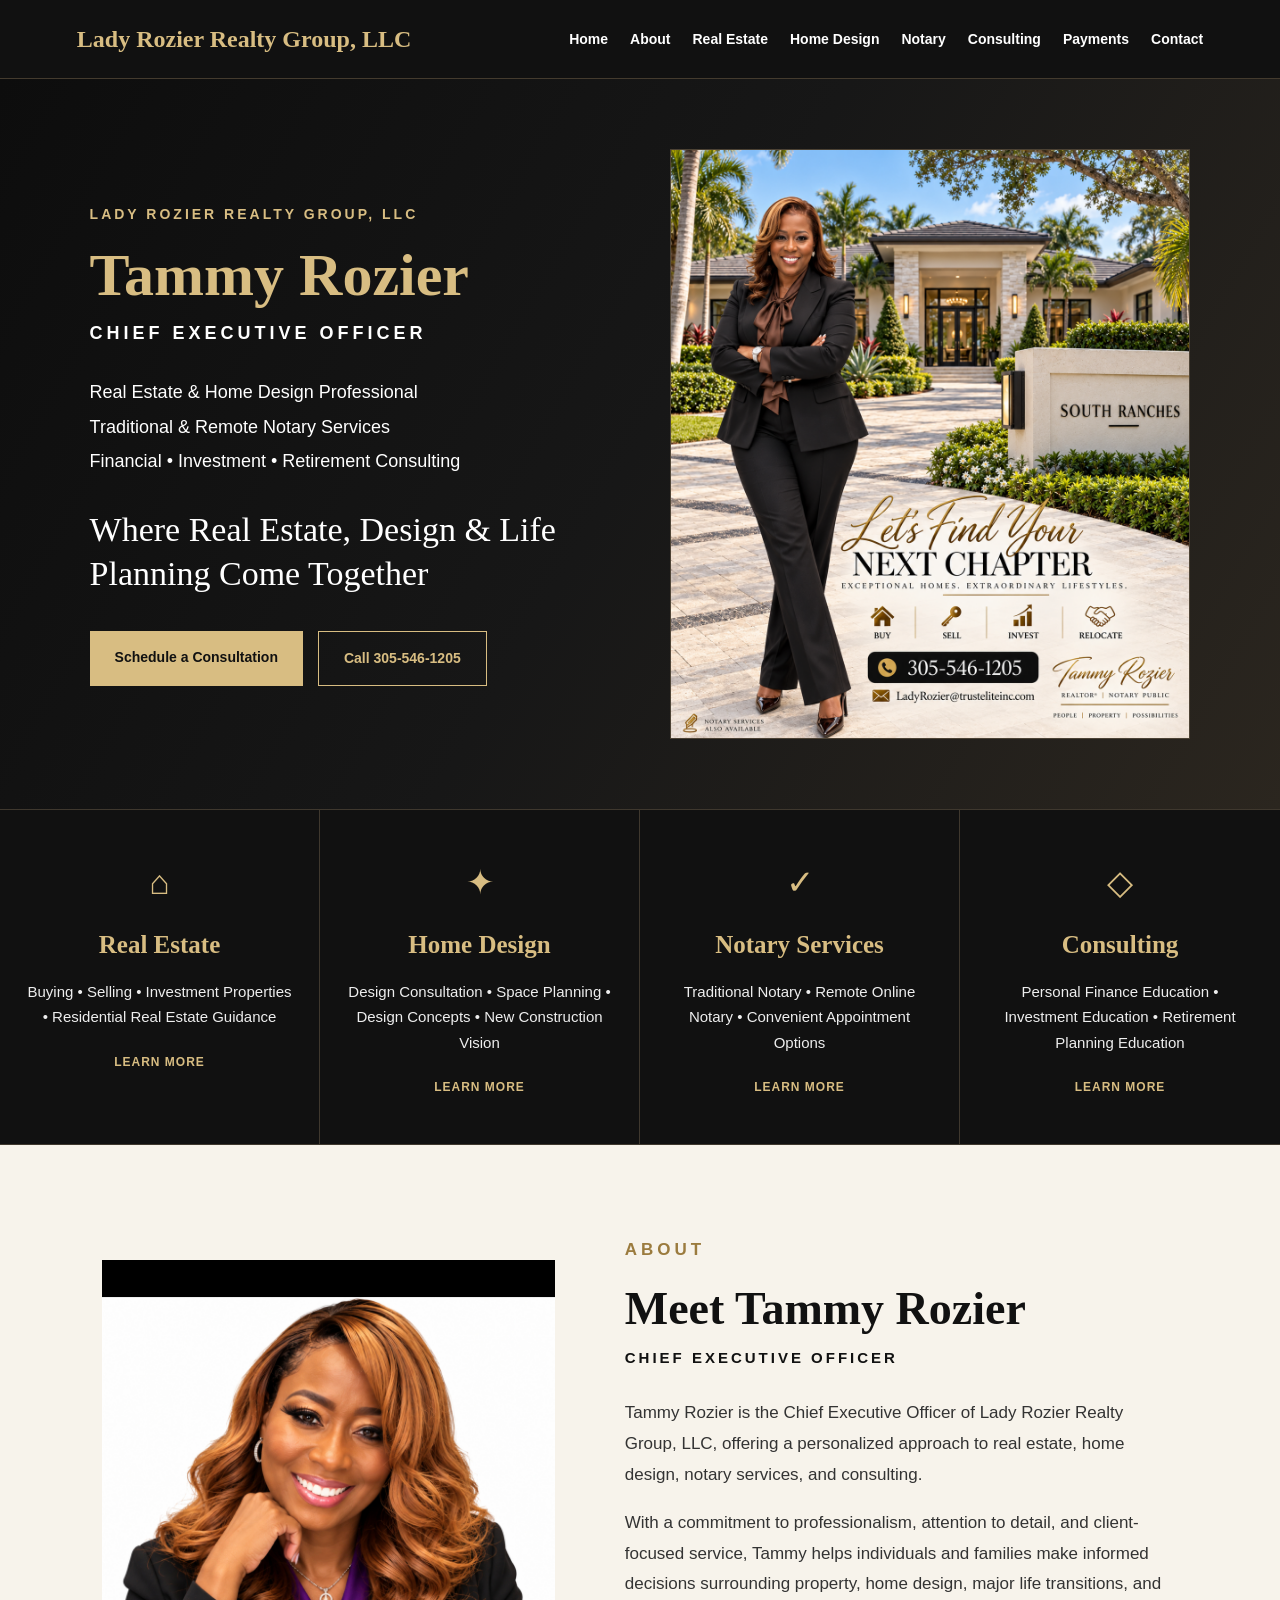
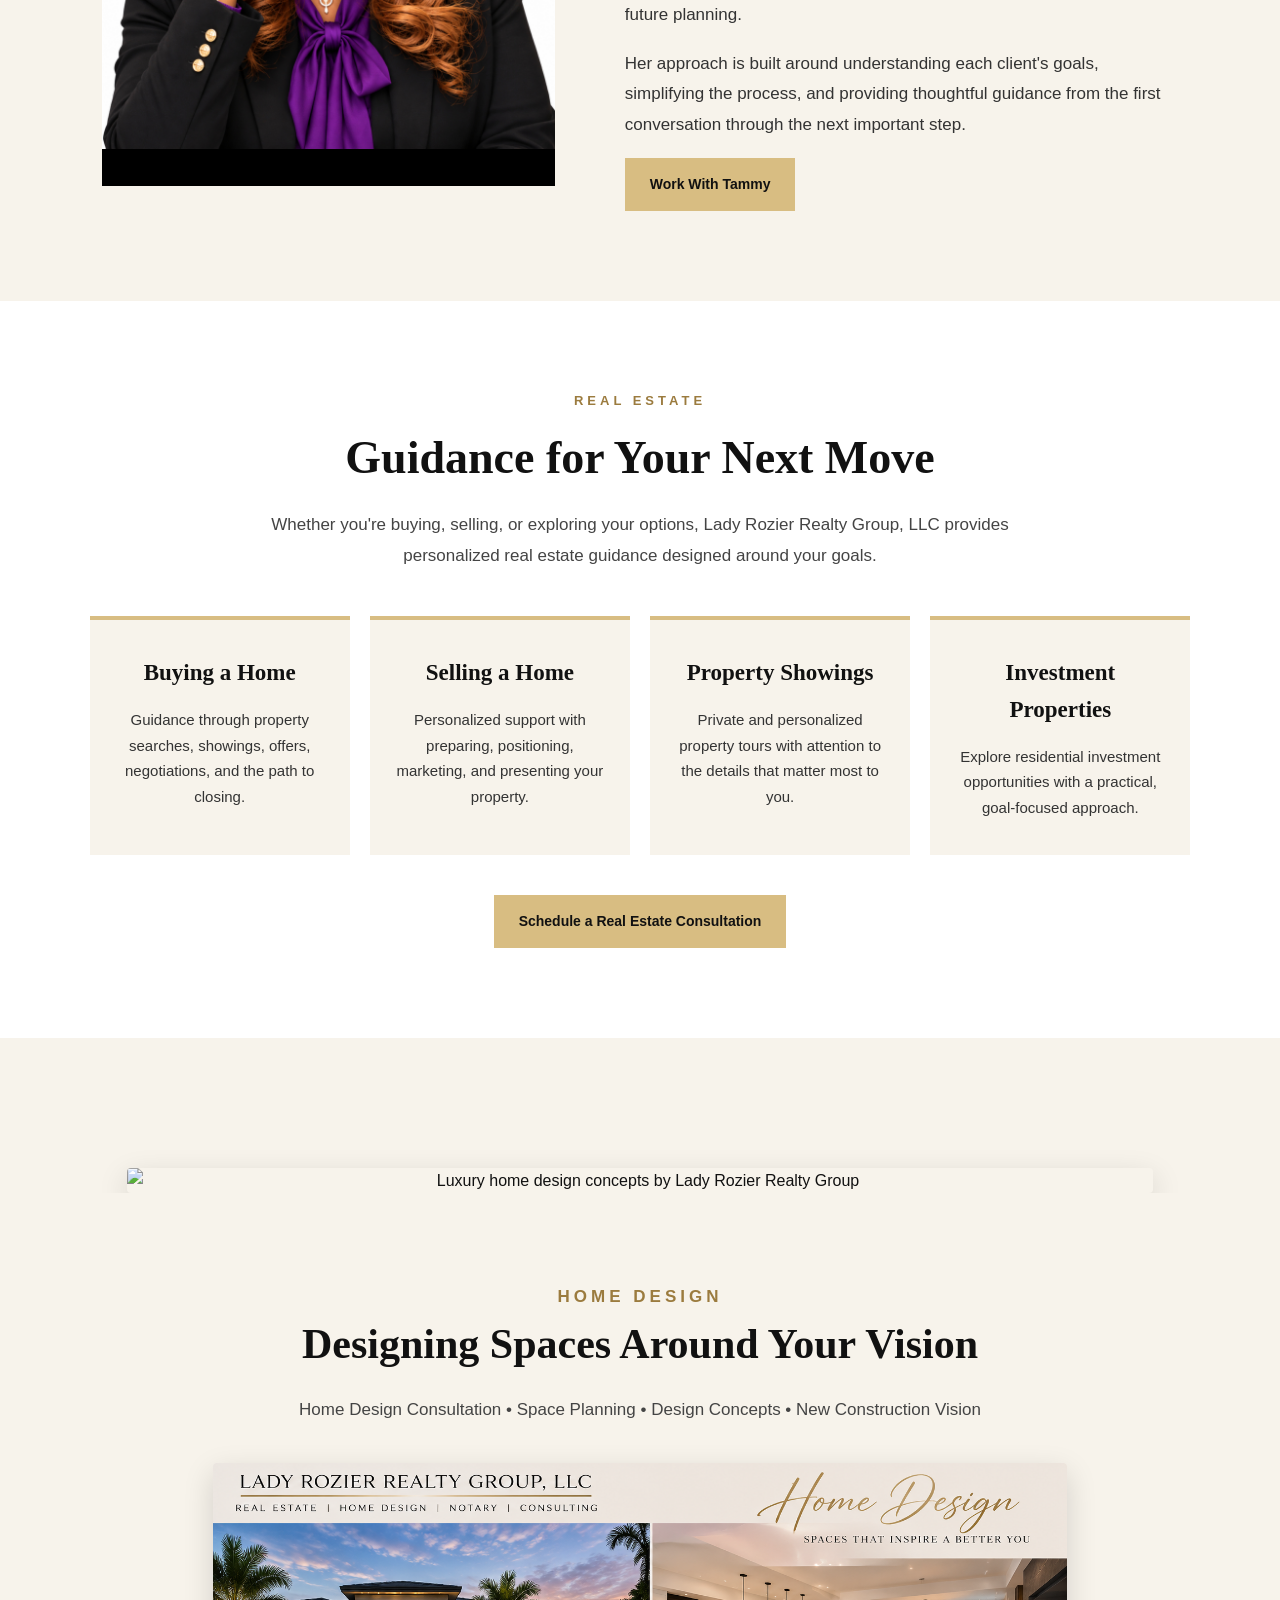
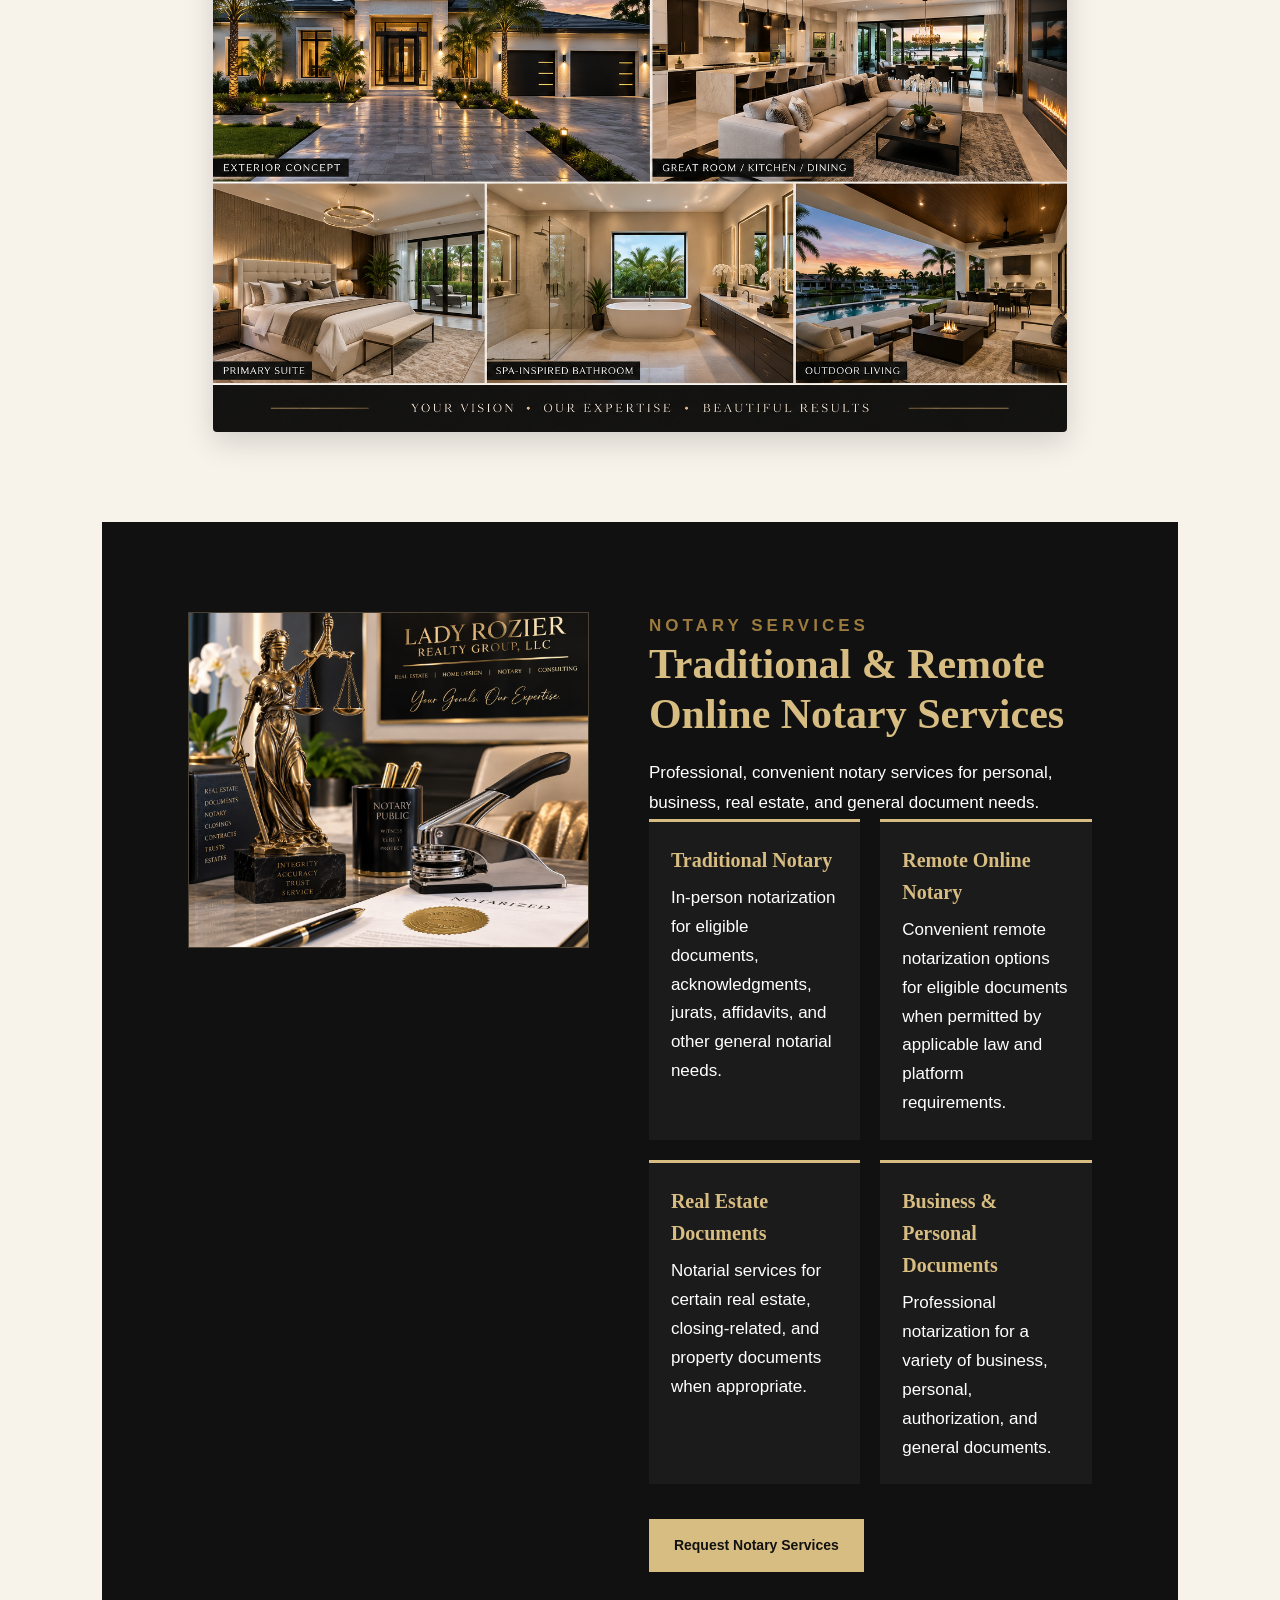
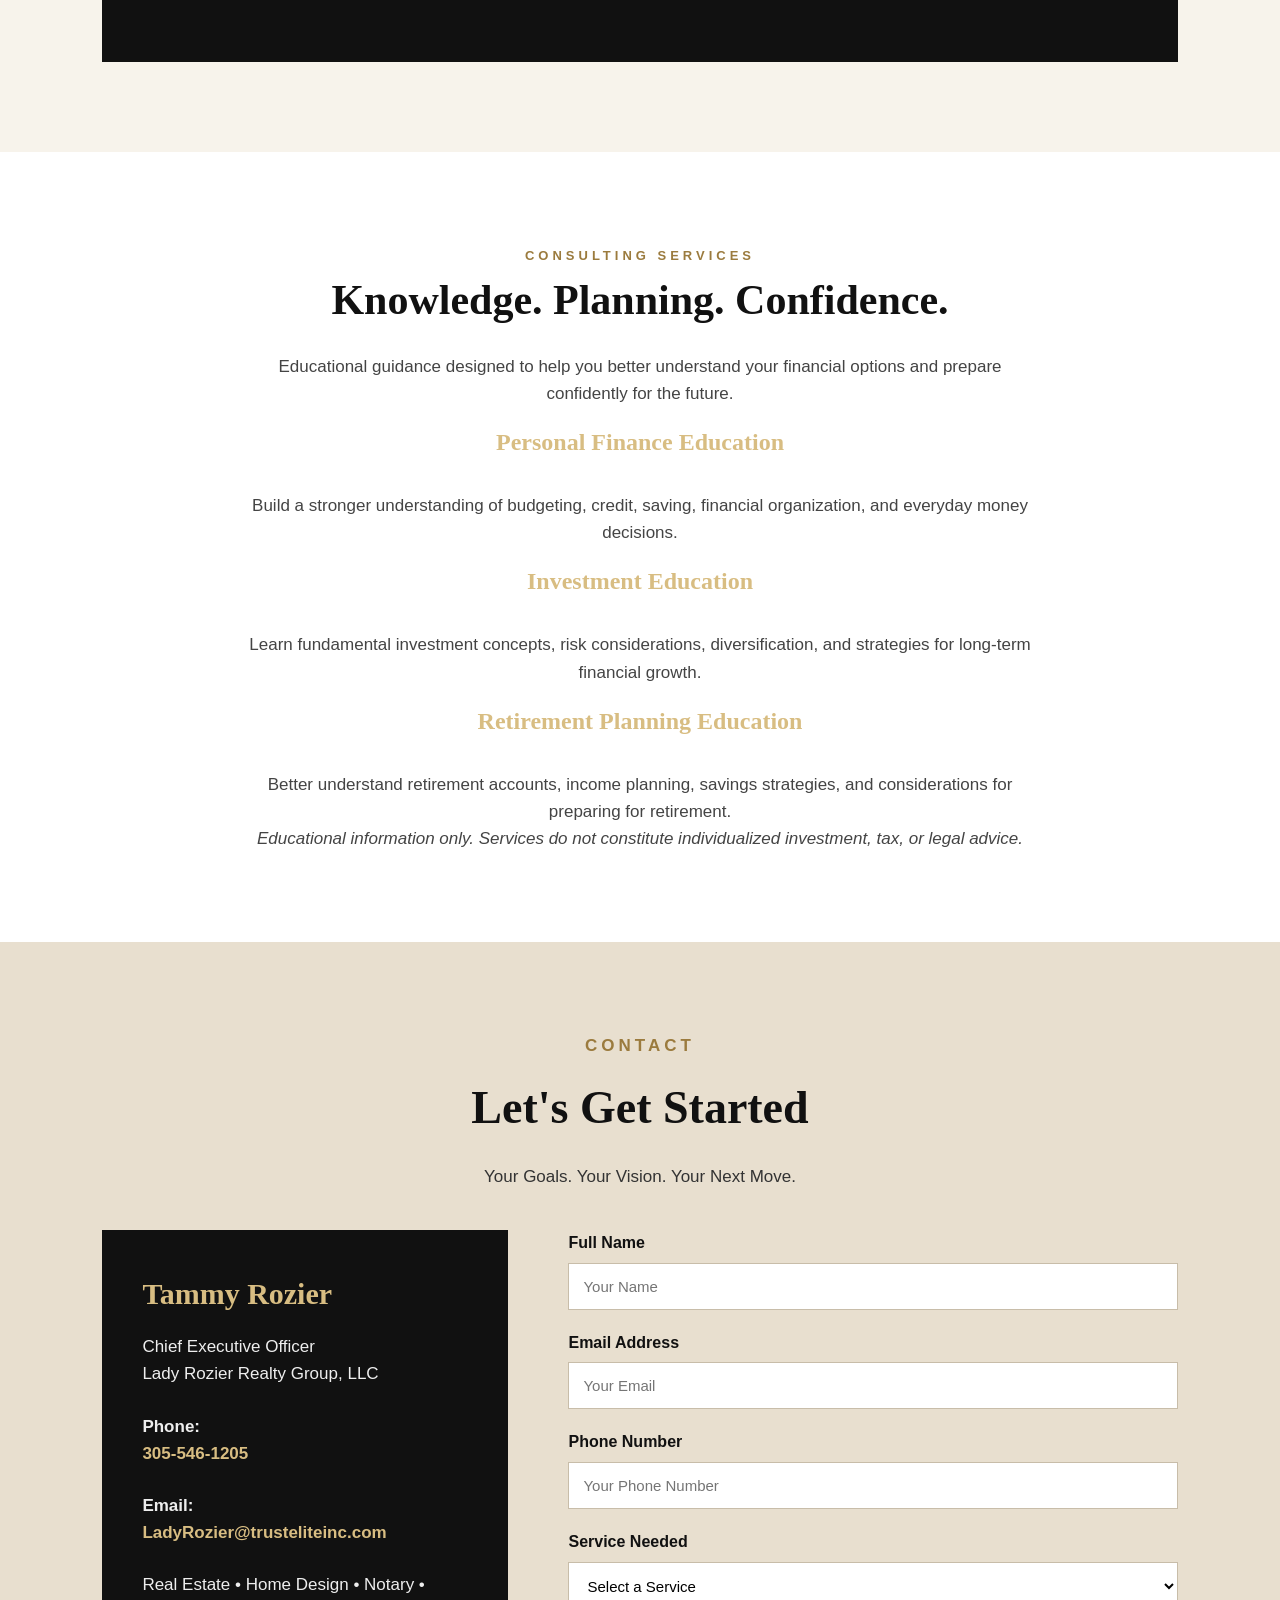
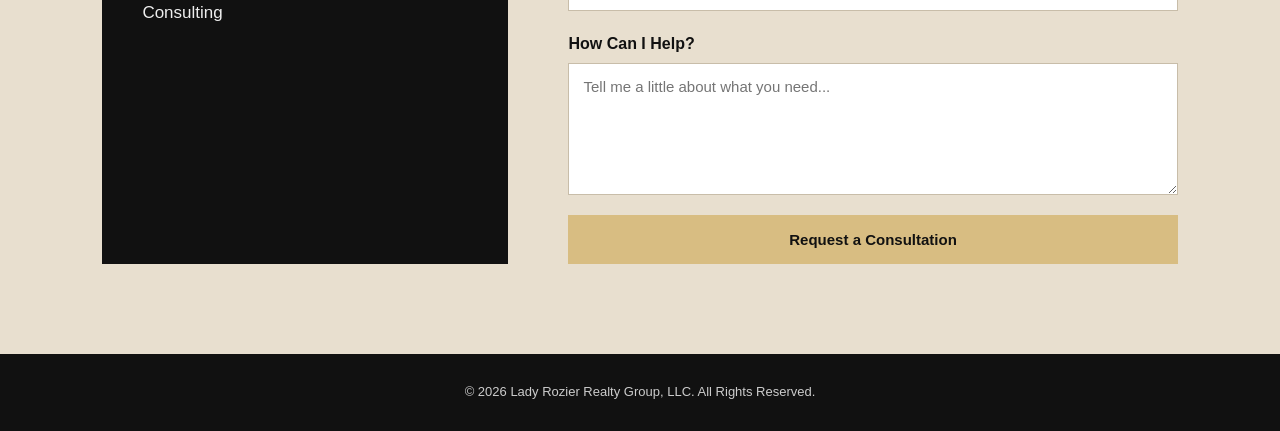
==== index.html @ 96286a3a "fix Payments navigation link" ====
<!DOCTYPE html>
<html lang="en">

<head>
    <meta charset="UTF-8">
    <meta name="viewport" content="width=device-width, initial-scale=1.0">

    <title>Lady Rozier Realty Group, LLC</title>

    <link rel="stylesheet" href="style.css">
</head>

<body>

    <header>

        <h1>Lady Rozier Realty Group, LLC</h1>

        <nav>
            <a href="#home">Home</a>
            <a href="#about">About</a>
            <a href="#real-estate">Real Estate</a>
            <a href="#design">Home Design</a>
            <a href="#notary">Notary</a>
            <a href="#consulting">Consulting</a>
            <a href="payments.html">Payments</a>
            <a href="#contact">Contact</a>
        </nav>

    </header>


    <main>

        <!-- HOME -->

        <section id="home">

            <div class="hero-text">

                <p class="company-name">
                    Lady Rozier Realty Group, LLC
                </p>

                <h2>Tammy Rozier</h2>

                <h3>Chief Executive Officer</h3>

                <p class="hero-services">
                    Real Estate & Home Design Professional
                    <br>
                    Traditional & Remote Notary Services
                    <br>
                    Financial • Investment • Retirement Consulting
                </p>

                <h4>
                    Where Real Estate, Design & Life Planning Come Together
                </h4>

                <div class="hero-buttons">

                    <a href="#contact" class="btn gold-btn">
                        Schedule a Consultation
                    </a>

                    <a href="tel:3055461205" class="btn outline-btn">
                        Call 305-546-1205
                    </a>

                </div>

            </div>


            <div class="hero-image">

                <img
                    src="images/tammy-hero.png"
                    alt="Tammy Rozier, Chief Executive Officer"
                >

            </div>

        </section>


        <!-- SERVICE CARDS -->

        <section class="services">

            <div class="service-card">
                <div class="service-icon">⌂</div>
                <h2>Real Estate</h2>
                <p>
                    Buying • Selling • Investment Properties •
                    Residential Real Estate Guidance
                </p>
                <a href="#real-estate">Learn More</a>
            </div>

            <div class="service-card">
                <div class="service-icon">✦</div>
                <h2>Home Design</h2>
                <p>
                    Design Consultation • Space Planning •
                    Design Concepts • New Construction Vision
                </p>
                <a href="#design">Learn More</a>
            </div>

            <div class="service-card">
                <div class="service-icon">✓</div>
                <h2>Notary Services</h2>
                <p>
                    Traditional Notary • Remote Online Notary •
                    Convenient Appointment Options
                </p>
                <a href="#notary">Learn More</a>
            </div>

            <div class="service-card">
                <div class="service-icon">◇</div>
                <h2>Consulting</h2>
                <p>
                    Personal Finance Education • Investment Education •
                    Retirement Planning Education
                </p>
                <a href="#consulting">Learn More</a>
            </div>

        </section>


        <!-- ABOUT -->

        <section id="about" class="about-section">

            <div class="about-image">

                <img
                    src="images/tammy-about.jpg"
                    alt="Tammy Rozier"
                >

            </div>


            <div class="about-text">

                <p class="section-label">ABOUT</p>

                <h2>Meet Tammy Rozier</h2>

                <h3>Chief Executive Officer</h3>

                <p>
                    Tammy Rozier is the Chief Executive Officer of
                    Lady Rozier Realty Group, LLC, offering a personalized
                    approach to real estate, home design, notary services,
                    and consulting.
                </p>

                <p>
                    With a commitment to professionalism, attention to detail,
                    and client-focused service, Tammy helps individuals and
                    families make informed decisions surrounding property,
                    home design, major life transitions, and future planning.
                </p>

                <p>
                    Her approach is built around understanding each client's
                    goals, simplifying the process, and providing thoughtful
                    guidance from the first conversation through the next
                    important step.
                </p>

                <a href="#contact" class="btn gold-btn">
                    Work With Tammy
                </a>

            </div>

        </section>


        <!-- REAL ESTATE -->

        <section id="real-estate" class="real-estate-section">

            <p class="section-label">REAL ESTATE</p>

            <h2>Guidance for Your Next Move</h2>

            <p class="section-intro">
                Whether you're buying, selling, or exploring your options,
                Lady Rozier Realty Group, LLC provides personalized real
                estate guidance designed around your goals.
            </p>

            <div class="real-estate-grid">

                <div class="real-estate-card">
                    <h3>Buying a Home</h3>
                    <p>
                        Guidance through property searches, showings,
                        offers, negotiations, and the path to closing.
                    </p>
                </div>

                <div class="real-estate-card">
                    <h3>Selling a Home</h3>
                    <p>
                        Personalized support with preparing, positioning,
                        marketing, and presenting your property.
                    </p>
                </div>

                <div class="real-estate-card">
                    <h3>Property Showings</h3>
                    <p>
                        Private and personalized property tours with
                        attention to the details that matter most to you.
                    </p>
                </div>

                <div class="real-estate-card">
                    <h3>Investment Properties</h3>
                    <p>
                        Explore residential investment opportunities
                        with a practical, goal-focused approach.
                    </p>
                </div>

            </div>

            <a href="#contact" class="btn gold-btn">
                Schedule a Real Estate Consultation
            </a>

        </section>


        <!-- HOME DESIGN -->

        <section id="design">
<div class="design-showcase">
    <img
        src="images/home-design-concepts.png"
        alt="Luxury home design concepts by Lady Rozier Realty Group"
    >
</div>
            <section id="design">

    <p class="section-label">HOME DESIGN</p>

    <h2>Designing Spaces Around Your Vision</h2>

    <p>
        Home Design Consultation • Space Planning •
        Design Concepts • New Construction Vision
    </p>

    <div class="design-showcase">
        <img
            src="images/home-design-concept.png"
            alt="Luxury home design concepts by Lady Rozier Realty Group"
        >
    </div>

</section>


        <!-- NOTARY -->

        <section <section id="notary" class="notary-section">

    <div class="notary-layout">

        <div class="notary-image">
            <img
                src="images/notary-services.png"
                alt="Lady Justice and professional notary services"
            >
        </div>

        <div class="notary-content">

            <p class="section-label">NOTARY SERVICES</p>

            <h2>Traditional & Remote Online Notary Services</h2>

            <p class="notary-intro">
                Professional, convenient notary services for personal,
                business, real estate, and general document needs.
            </p>

            <div class="notary-services-list">

                <div>
                    <h3>Traditional Notary</h3>
                    <p>
                        In-person notarization for eligible documents,
                        acknowledgments, jurats, affidavits, and other
                        general notarial needs.
                    </p>
                </div>

                <div>
                    <h3>Remote Online Notary</h3>
                    <p>
                        Convenient remote notarization options for eligible
                        documents when permitted by applicable law and
                        platform requirements.
                    </p>
                </div>

                <div>
                    <h3>Real Estate Documents</h3>
                    <p>
                        Notarial services for certain real estate,
                        closing-related, and property documents when
                        appropriate.
                    </p>
                </div>

                <div>
                    <h3>Business & Personal Documents</h3>
                    <p>
                        Professional notarization for a variety of business,
                        personal, authorization, and general documents.
                    </p>
                </div>

            </div>

            <a href="#contact" class="btn gold-btn">
                Request Notary Services
            </a>

        </div>

    </div>

</section>             </section>


        <!-- CONSULTING -->

        <section id="consulting" class="consulting-section">

    <div class="consulting-header">
        <span class="section-label">CONSULTING SERVICES</span>
        <h2>Knowledge. Planning. Confidence.</h2>
        <p>
            Educational guidance designed to help you better understand
            your financial options and prepare confidently for the future.
        </p>
    </div>

    <div class="consulting-services">

        <div class="consulting-card">
            <h3>Personal Finance Education</h3>
            <p>
                Build a stronger understanding of budgeting, credit,
                saving, financial organization, and everyday money decisions.
            </p>
        </div>

        <div class="consulting-card">
            <h3>Investment Education</h3>
            <p>
                Learn fundamental investment concepts, risk considerations,
                diversification, and strategies for long-term financial growth.
            </p>
        </div>

        <div class="consulting-card">
            <h3>Retirement Planning Education</h3>
            <p>
                Better understand retirement accounts, income planning,
                savings strategies, and considerations for preparing
                for retirement.
            </p>
        </div>

    </div>

    <p class="consulting-disclaimer">
        Educational information only. Services do not constitute individualized
        investment, tax, or legal advice.
    </p>

</section>


        <!-- CONTACT -->

        <section id="contact">

    <p class="section-label">CONTACT</p>

    <h2>Let's Get Started</h2>

    <p class="contact-intro">
        Your Goals. Your Vision. Your Next Move.
    </p>

    <div class="contact-layout">

        <div class="contact-info">

            <h3>Tammy Rozier</h3>

            <p>
                Chief Executive Officer<br>
                Lady Rozier Realty Group, LLC
            </p>

            <p>
                <strong>Phone:</strong><br>
                <a href="tel:3055461205">305-546-1205</a>
            </p>

            <p>
                <strong>Email:</strong><br>
                <a href="mailto:LadyRozier@trusteliteinc.com">
                    LadyRozier@trusteliteinc.com
                </a>
            </p>

            <p>
                Real Estate • Home Design • Notary • Consulting
            </p>

        </div>


        <form
    class="contact-form"
    action="https://formspree.io/f/mrpgrjka"
    method="POST"
>

    <input
        type="hidden"
        name="_subject"
        value="New Lady Rozier Realty Group Consultation Request"
    >


            <label for="name">Full Name</label>
            <input
                type="text"
                id="name"
                name="name"
                placeholder="Your Name"
                required
            >

            <label for="email">Email Address</label>
            <input
                type="email"
                id="email"
                name="email"
                placeholder="Your Email"
                required
            >

            <label for="phone">Phone Number</label>
            <input
                type="tel"
                id="phone"
                name="phone"
                placeholder="Your Phone Number"
            >

            <label for="service">Service Needed</label>

            <select id="service" name="service">

                <option value="">Select a Service</option>
                <option>Real Estate</option>
                <option>Home Design</option>
                <option>Traditional Notary</option>
                <option>Remote Online Notary</option>
                <option>Financial Education Consulting</option>
                <option>Investment Education Consulting</option>
                <option>Retirement Planning Education</option>

            </select>


            <label for="message">How Can I Help?</label>

            <textarea
                id="message"
                name="message"
                rows="6"
                placeholder="Tell me a little about what you need..."
            ></textarea>


            <button type="submit" class="contact-button">
                Request a Consultation
            </button>

        </form>

    </div>
</section>


    </main>


    <footer>

        <p>
            © 2026 Lady Rozier Realty Group, LLC.
            All Rights Reserved.
        </p>

    </footer>

</body>

</html>
---- style.css ----
/* =========================================
   LADY ROZIER REALTY GROUP, LLC
   MAIN WEBSITE STYLESHEET
========================================= */


/* RESET */

* {
    margin: 0;
    padding: 0;
    box-sizing: border-box;
}

html {
    scroll-behavior: smooth;
}

body {
    font-family: Arial, Helvetica, sans-serif;
    background: #ffffff;
    color: #1a1a1a;
    line-height: 1.6;
    overflow-x: hidden;
}

img {
    max-width: 100%;
}


/* =========================================
   COLORS
========================================= */

:root {
    --black: #111111;
    --soft-black: #1c1c1c;
    --gold: #d8bd82;
    --dark-gold: #9b7b3e;
    --cream: #f7f3eb;
    --white: #ffffff;
    --gray: #555555;
}


/* =========================================
   HEADER / NAVIGATION
========================================= */

header {
    background: var(--black);
    color: var(--white);

    padding: 20px 6%;

    display: flex;
    justify-content: space-between;
    align-items: center;

    position: sticky;
    top: 0;

    z-index: 1000;

    border-bottom: 1px solid #443b2e;
}

header h1 {
    font-family: Georgia, "Times New Roman", serif;
    color: var(--gold);

    font-size: 24px;
    font-weight: 600;
}

nav {
    display: flex;
    align-items: center;
    gap: 22px;
}

nav a {
    color: var(--white);
    text-decoration: none;

    font-size: 14px;
    font-weight: 600;

    transition: 0.3s;
}

nav a:hover {
    color: var(--gold);
}


/* =========================================
   HOME / HERO SECTION
========================================= */

#home {
    min-height: 700px;

    background: linear-gradient(
        120deg,
        #0d0d0d 0%,
        #171717 50%,
        #2b261f 100%
    );

    color: var(--white);

    display: grid;
    grid-template-columns: 1fr 1fr;

    align-items: center;

    gap: 60px;

    padding: 70px 7%;
}


/* HERO TEXT */

.hero-text {
    max-width: 650px;
}

.company-name {
    color: var(--gold);

    font-size: 14px;
    font-weight: bold;

    text-transform: uppercase;
    letter-spacing: 3px;

    margin-bottom: 18px;
}

#home h2 {
    font-family: Georgia, "Times New Roman", serif;

    color: var(--gold);

    font-size: 60px;
    line-height: 1.05;

    margin-bottom: 12px;
}

#home h3 {
    color: var(--white);

    font-size: 18px;

    text-transform: uppercase;
    letter-spacing: 4px;

    margin-bottom: 28px;
}

.hero-services {
    color: var(--white);

    font-size: 18px;
    line-height: 1.9;

    margin-bottom: 30px;
}

#home h4 {
    font-family: Georgia, "Times New Roman", serif;

    color: var(--white);

    font-size: 34px;
    line-height: 1.3;

    font-weight: normal;

    margin-bottom: 35px;
}


/* HERO BUTTONS */

.hero-buttons {
    display: flex;
    flex-wrap: wrap;

    gap: 15px;
}

.btn {
    display: inline-block;

    padding: 15px 25px;

    text-decoration: none;

    font-size: 14px;
    font-weight: bold;

    transition: all 0.3s ease;

    cursor: pointer;
}

.gold-btn {
    background: var(--gold);
    color: var(--black);
}

.gold-btn:hover {
    background: var(--white);
}

.outline-btn {
    border: 1px solid var(--gold);

    color: var(--gold);
    background: transparent;
}

.outline-btn:hover {
    background: var(--gold);
    color: var(--black);
}


/* HERO PHOTO */

.hero-image {
    width: 100%;
    height: 590px;

    overflow: hidden;

    border: 1px solid #4c4234;
}

.hero-image img {
    width: 100%;
    height: 100%;

    object-fit: cover;
    object-position: center top;

    display: block;
}


/* =========================================
   FOUR SERVICE CARDS
========================================= */

.services {
    background: var(--black);

    display: grid;
    grid-template-columns: repeat(4, 1fr);

    padding: 0;
}

.service-card {
    min-width: 0;

    text-align: center;

    padding: 45px 25px;

    border-right: 1px solid #3f382e;
    border-top: 1px solid #3f382e;
    border-bottom: 1px solid #3f382e;

    color: var(--white);
}

.service-card:last-child {
    border-right: none;
}

.service-icon {
    color: var(--gold);

    font-size: 34px;

    margin-bottom: 15px;
}

.service-card h2 {
    color: var(--gold);

    font-family: Georgia, "Times New Roman", serif;

    font-size: 25px;

    margin-bottom: 14px;
}

.service-card p {
    color: #eeeeee;

    font-size: 15px;
    line-height: 1.7;

    margin-bottom: 18px;
}

.service-card a {
    color: var(--gold);

    text-decoration: none;

    text-transform: uppercase;

    font-size: 12px;
    font-weight: bold;

    letter-spacing: 1px;
}

.service-card a:hover {
    color: var(--white);
}


/* =========================================
   ABOUT TAMMY
========================================= */

.about-section {
    background: var(--cream);

    color: var(--black);

    display: grid;
    grid-template-columns: 0.9fr 1.1fr;

    align-items: center;

    gap: 70px;

    padding: 90px 8%;
}

.about-image {
    width: 100%;

    max-width: 470px;

    margin: auto;

    overflow: hidden;
}

.about-image img {
    width: 100%;
    height: auto;

    display: block;
}

.about-text {
    max-width: 650px;
}

.section-label {
    color: var(--dark-gold) !important;

    font-size: 13px;

    text-transform: uppercase;

    letter-spacing: 4px;

    font-weight: bold;

    margin-bottom: 10px;
}

.about-text h2 {
    font-family: Georgia, "Times New Roman", serif;

    color: var(--black);

    font-size: 46px;

    line-height: 1.15;

    margin-bottom: 10px;
}

.about-text h3 {
    color: var(--black);

    font-size: 15px;

    text-transform: uppercase;

    letter-spacing: 3px;

    margin-bottom: 28px;
}

.about-text p {
    color: #333333;

    font-size: 17px;
    line-height: 1.8;

    margin-bottom: 18px;
}


/* =========================================
   REAL ESTATE SECTION
========================================= */

.real-estate-section {
    background: var(--white);

    color: var(--black);

    padding: 90px 7%;

    text-align: center;
}

.real-estate-section h2 {
    font-family: Georgia, "Times New Roman", serif;

    color: var(--black);

    font-size: 46px;

    margin-bottom: 15px;
}

.section-intro {
    color: #444444;

    max-width: 760px;

    margin: 0 auto 45px;

    font-size: 17px;
    line-height: 1.8;
}

.real-estate-grid {
    width: 100%;

    display: grid;
    grid-template-columns: repeat(4, minmax(0, 1fr));

    gap: 20px;

    margin-bottom: 40px;
}

.real-estate-card {
    background: var(--cream);

    color: var(--black);

    padding: 35px 25px;

    border-top: 4px solid var(--gold);

    min-width: 0;
}

.real-estate-card h3 {
    color: var(--black);

    font-family: Georgia, "Times New Roman", serif;

    font-size: 23px;

    margin-bottom: 15px;
}

.real-estate-card p {
    color: #333333;

    font-size: 15px;
    line-height: 1.7;
}


/* =========================================
   HOME DESIGN
========================================= */

#design {
    background: var(--cream);

    color: var(--black);

    text-align: center;

    padding: 90px 8%;
}

#design h2 {
    font-family: Georgia, "Times New Roman", serif;

    font-size: 42px;

    color: var(--black);

    margin-bottom: 18px;
}

#design p {
    color: #444444;

    max-width: 800px;

    margin: auto;

    font-size: 17px;
}


/* =========================================
   NOTARY SERVICES
========================================= */

#notary {
    background: var(--black);

    color: var(--white);

    text-align: center;

    padding: 90px 8%;
}

#notary h2 {
    font-family: Georgia, "Times New Roman", serif;

    color: var(--gold);

    font-size: 42px;

    margin-bottom: 18px;
}

#notary p {
    color: var(--white);

    max-width: 800px;

    margin: auto;

    font-size: 17px;
}


/* =========================================
   CONSULTING
========================================= */

#consulting {
    background: var(--white);

    color: var(--black);

    text-align: center;

    padding: 90px 8%;
}

#consulting h2 {
    font-family: Georgia, "Times New Roman", serif;

    color: var(--black);

    font-size: 42px;

    margin-bottom: 18px;
}

#consulting p {
    color: #444444;

    max-width: 800px;

    margin: auto;

    font-size: 17px;
}


/* =========================================
   CONTACT
========================================= */

#contact {
    background: #e8dfcf;

    color: var(--black);

    text-align: center;

    padding: 90px 8%;
}

#contact h2 {
    font-family: Georgia, "Times New Roman", serif;

    font-size: 46px;

    color: var(--black);

    margin-bottom: 18px;
}

#contact p {
    color: #333333;

    font-size: 17px;

    margin-bottom: 12px;
}

#contact a {
    color: #7d602d;

    font-weight: bold;

    text-decoration: none;
}

#contact a:hover {
    text-decoration: underline;
}


/* =========================================
   FOOTER
========================================= */

footer {
    background: var(--black);

    color: #cccccc;

    text-align: center;

    padding: 28px 20px;

    font-size: 13px;
}


/* =========================================
   TABLETS
========================================= */

@media (max-width: 1000px) {

    header {
        flex-direction: column;

        gap: 15px;

        text-align: center;
    }

    nav {
        flex-wrap: wrap;

        justify-content: center;
    }


    #home {
        grid-template-columns: 1fr 1fr;

        gap: 35px;

        padding: 60px 5%;
    }

    #home h2 {
        font-size: 48px;
    }

    #home h4 {
        font-size: 29px;
    }


    .services {
        grid-template-columns: repeat(2, 1fr);
    }


    .real-estate-grid {
        grid-template-columns: repeat(2, 1fr);
    }

}


/* =========================================
   MOBILE PHONES
========================================= */

@media (max-width: 700px) {

    header {
        position: relative;

        padding: 20px;
    }

    header h1 {
        font-size: 21px;
    }

    nav {
        gap: 10px;
    }

    nav a {
        font-size: 12px;
    }


    #home {
        grid-template-columns: 1fr;

        text-align: center;

        padding: 55px 7%;
    }

    .hero-text {
        margin: auto;
    }

    #home h2 {
        font-size: 43px;
    }

    #home h3 {
        font-size: 14px;
    }

    #home h4 {
        font-size: 27px;
    }

    .hero-services {
        font-size: 16px;
    }

    .hero-buttons {
        justify-content: center;
    }

    .hero-image {
        height: 480px;
    }


    .services {
        grid-template-columns: 1fr;
    }

    .service-card {
        border-right: none;
    }


    .about-section {
        grid-template-columns: 1fr;

        text-align: center;

        padding: 65px 7%;
    }

    .about-text {
        margin: auto;
    }

    .about-text h2 {
        font-size: 37px;
    }


    .real-estate-grid {
        grid-template-columns: 1fr;
    }

    .real-estate-section h2 {
        font-size: 37px;
    }


    #design h2,
    #notary h2,
    #consulting h2,
    #contact h2 {
        font-size: 36px;
    }

}/* =========================================
   CONTACT FORM
========================================= */

.contact-intro {
    margin-bottom: 40px !important;
}

.contact-layout {
    max-width: 1100px;
    margin: auto;

    display: grid;
    grid-template-columns: 0.8fr 1.2fr;

    gap: 60px;

    text-align: left;
}

.contact-info {
    background: #111111;
    color: white;

    padding: 40px;
}

.contact-info h3 {
    color: #d8bd82;

    font-family: Georgia, serif;
    font-size: 30px;

    margin-bottom: 15px;
}

.contact-info p {
    color: #eeeeee !important;

    margin-bottom: 25px !important;
}

.contact-info a {
    color: #d8bd82 !important;
}


.contact-form {
    display: flex;
    flex-direction: column;
}

.contact-form label {
    font-weight: bold;

    margin-bottom: 7px;
}

.contact-form input,
.contact-form select,
.contact-form textarea {
    width: 100%;

    padding: 14px;

    margin-bottom: 20px;

    border: 1px solid #c8bda9;

    background: white;

    font-family: Arial, Helvetica, sans-serif;

    font-size: 15px;
}

.contact-form textarea {
    resize: vertical;
}

.contact-button {
    background: #d8bd82;

    color: #111111;

    border: none;

    padding: 16px 25px;

    font-size: 15px;
    font-weight: bold;

    cursor: pointer;
}

.contact-button:hover {
    background: #111111;
    color: white;
}


/* CONTACT MOBILE */

@media (max-width: 750px) {

    .contact-layout {
        grid-template-columns: 1fr;
    }

}.design-showcase {
    max-width: 1200px;
    margin: 35px auto 0;
    padding: 0 25px;
}

.design-showcase img {
    width: 100%;
    height: auto;
    display: block;
    border-radius: 4px;
}/* =========================================
   HOME DESIGN IMAGE
========================================= */

.design-showcase {
    max-width: 1200px;
    margin: 40px auto 0;
}

.design-showcase img {
    width: 100%;
    height: auto;
    display: block;
    border-radius: 4px;
    box-shadow: 0 10px 30px rgba(0, 0, 0, 0.15);
}/* =========================================
   NOTARY SERVICES - EXPANDED SECTION
========================================= */

.notary-section {
    background: #111111;
    color: #ffffff;
    padding: 90px 7%;
}

.notary-layout {
    max-width: 1200px;
    margin: auto;

    display: grid;
    grid-template-columns: 0.95fr 1.05fr;

    gap: 60px;
    align-items: center;
}

.notary-image {
    width: 100%;
}

.notary-image img {
    width: 100%;
    height: auto;

    display: block;

    border: 1px solid #4b4132;
}

.notary-content {
    text-align: left;
}

.notary-content h2 {
    font-family: Georgia, "Times New Roman", serif;

    color: #d8bd82;

    font-size: 42px;
    line-height: 1.2;

    margin-bottom: 20px;
}

.notary-intro {
    color: #eeeeee;

    font-size: 17px;
    line-height: 1.8;

    margin-bottom: 35px;
}

.notary-services-list {
    display: grid;
    grid-template-columns: 1fr 1fr;

    gap: 20px;

    margin-bottom: 35px;
}

.notary-services-list div {
    background: #1b1b1b;

    padding: 22px;

    border-top: 3px solid #d8bd82;
}

.notary-services-list h3 {
    color: #d8bd82;

    font-family: Georgia, "Times New Roman", serif;

    font-size: 20px;

    margin-bottom: 8px;
}

.notary-services-list p {
    color: #dddddd;

    font-size: 14px;
    line-height: 1.7;
}

@media (max-width: 850px) {

    .notary-layout {
        grid-template-columns: 1fr;
    }

    .notary-content {
        text-align: center;
    }

    .notary-services-list {
        grid-template-columns: 1fr;
        text-align: left;
    }




/* NOTARY IMAGE SIZE OVERRIDE */

#notary .notary-layout {
    align-items: stretch;
}

#notary .notary-image {
    height: 700px !important;
}

#notary .notary-image img {
    width: 100% !important;
    height: 700px !important;
    max-height: none !important;
    object-fit: cover !important;
    object-position: center !important;
    display: block !important;
}/* NOTARY IMAGE - SHOW FULL IMAGE AND MOVE UP */

#notary .notary-layout {
    align-items: start;
}

#notary .notary-image {
    height: 700px !important;
    display: flex;
    align-items: flex-start;
    justify-content: center;
}

#notary .notary-image img {
    width: 100% !important;
    height: 700px !important;
    object-fit: contain !important;
    object-position: top center !important;
    display: block !important;
}/* NOTARY IMAGE - REMOVE EMPTY BOTTOM BOX */

#notary .notary-layout {
    align-items: start;
}

#notary .notary-image {
    height: auto !important;
    display: block !important;
}

#notary .notary-image img {
    width: 100% !important;
    height: auto !important;
    max-height: none !important;
    object-fit: contain !important;
    display: block !important;
}/* =========================================
   CONSULTING SERVICES
========================================= */

.consulting-section {
    background: #f7f3eb;
    color: #111111;
    padding: 90px 7%;
    text-align: center;
}

.consulting-header {
    max-width: 850px;
    margin: 0 auto 45px;
}

.consulting-header h2 {
    font-family: Georgia, "Times New Roman", serif;
    font-size: 46px;
    line-height: 1.15;
    margin-bottom: 18px;
}

.consulting-header p {
    color: #444444;
    font-size: 17px;
    line-height: 1.8;
}

.consulting-services {
    max-width: 1150px;
    margin: 0 auto 30px;

    display: grid;
    grid-template-columns: repeat(3, 1fr);

    gap: 24px;
}

.consulting-card {
    background: #111111;
    color: #ffffff;

    padding: 35px 28px;

    border-top: 4px solid #d8bd82;
}

.consulting-card h3 {
    color: #d8bd82;

    font-family: Georgia, "Times New Roman", serif;

    font-size: 24px;

    margin-bottom: 15px;
    .consulting-card h3 {
    color: #d8bd82;
    font-family: Georgia, "Times New Roman", serif;
    font-size: 24px;
    margin-bottom: 15px;

    min-height: 58px;
    display: flex;
    align-items: center;
    justify-content: center;
}
}

.consulting-card p {
    color: #ffffff !important;
    font-size: 16px;
    line-height: 1.75;
    font-weight: 400;
}
}

.consulting-disclaimer {
    max-width: 900px;
    margin: 25px auto 0;

    color: #666666;

    font-size: 12px;
    line-height: 1.6;

    font-style: italic;
}


/* CONSULTING ON MOBILE */

@media (max-width: 850px) {

    .consulting-services {
        grid-template-columns: 1fr;
    }

    .consulting-header h2 {
        font-size: 36px;
    }

}.consulting-card h3 {
    color: #d8bd82;
    font-family: Georgia, "Times New Roman", serif;
    font-size: 24px;
    margin-bottom: 15px;

    min-height: 58px;
    display: flex;
    align-items: center;
    justify-content: center;
}/* ALIGN CONSULTING CARD TEXT */

.consulting-services .consulting-card h3 {
    min-height: 70px !important;
    display: flex !important;
    align-items: center !important;
    justify-content: center !important;
    margin-bottom: 15px !important;
}

.consulting-services .consulting-card p {
    margin-top: 0 !important;
}

/* FINAL NOTARY IMAGE FIX - DESKTOP */

#notary .notary-layout {
    align-items: start !important;
}

#notary .notary-image {
    height: auto !important;
    display: block !important;
}

#notary .notary-image img {
    width: 100% !important;
    height: auto !important;
    max-height: none !important;
    object-fit: contain !important;
    display: block !important;
}/* ================================
   PAYMENTS PAGE
================================ */

.payments-page {
    min-height: 100vh;
    background: #000000;
    color: #ffffff;
    padding: 90px 8% 70px;
}

.payments-header {
    max-width: 850px;
    margin: 0 auto 55px;
    text-align: center;
}

.payments-header > p:first-child {
    color: #c9a227;
    font-size: 14px;
    letter-spacing: 4px;
    font-weight: 700;
    margin-bottom: 15px;
}

.payments-header h1 {
    color: #ffffff;
    font-size: 48px;
    margin-bottom: 18px;
}

.payments-header p {
    color: #d9d9d9;
    font-size: 18px;
    line-height: 1.7;
}

.payment-options {
    max-width: 1150px;
    margin: 0 auto;
    display: grid;
    grid-template-columns: repeat(3, 1fr);
    gap: 28px;
}

.payment-card {
    background: #111111;
    border: 1px solid #c9a227;
    padding: 42px 30px;
    text-align: center;
    border-radius: 8px;
}

.payment-card h2 {
    color: #c9a227;
    font-size: 26px;
    margin-bottom: 18px;
}

.payment-card p {
    color: #eeeeee;
    line-height: 1.7;
    margin-bottom: 30px;
}

.payment-button {
    display: inline-block;
    background: #c9a227;
    color: #000000;
    text-decoration: none;
    font-weight: 700;
    letter-spacing: 1px;
    padding: 14px 24px;
    border-radius: 4px;
    transition: 0.3s ease;
}

.payment-button:hover {
    background: #ffffff;
    color: #000000;
}

.payment-notice {
    max-width: 900px;
    margin: 50px auto 0;
    text-align: center;
    color: #bfbfbf;
    font-size: 14px;
    line-height: 1.8;
}

@media (max-width: 850px) {
    .payment-options {
        grid-template-columns: 1fr;
    }

    .payments-header h1 {
        font-size: 36px;
    }

    .payments-page {
        padding: 70px 6% 50px;
    }
}
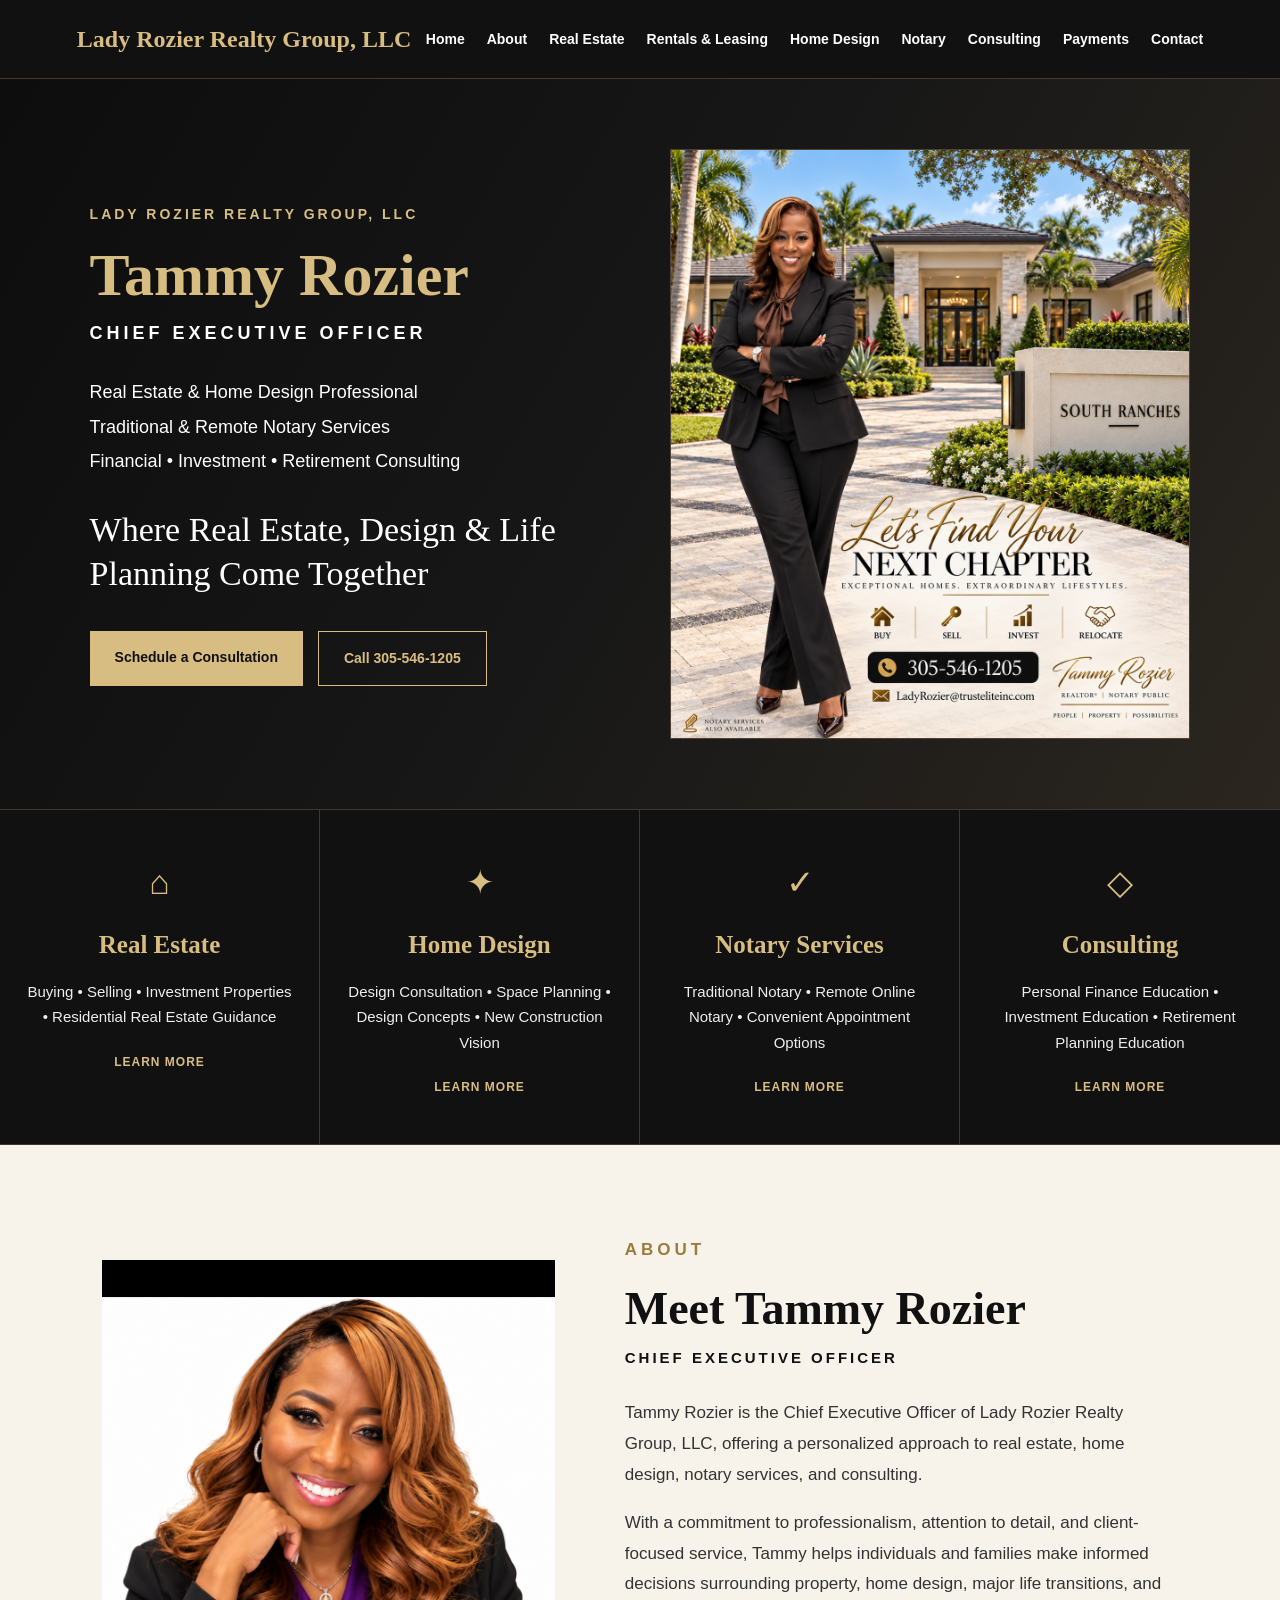
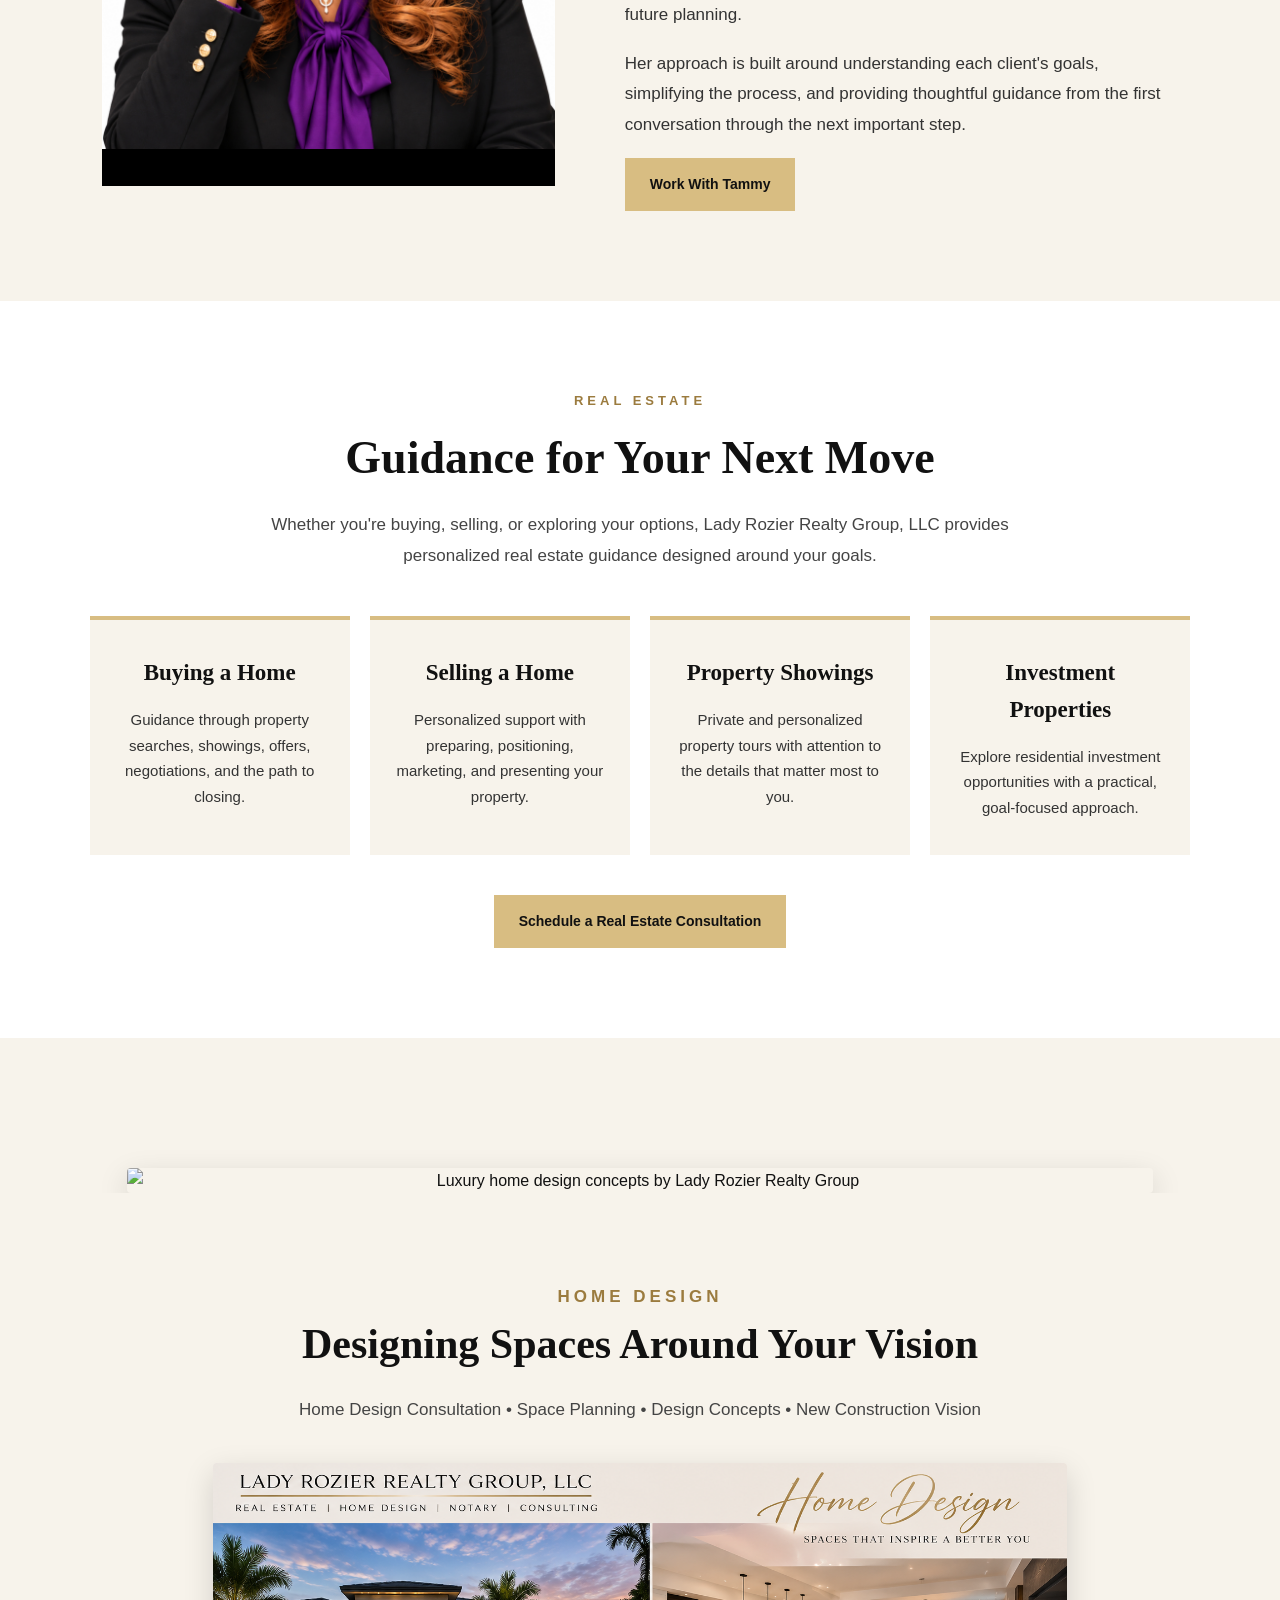
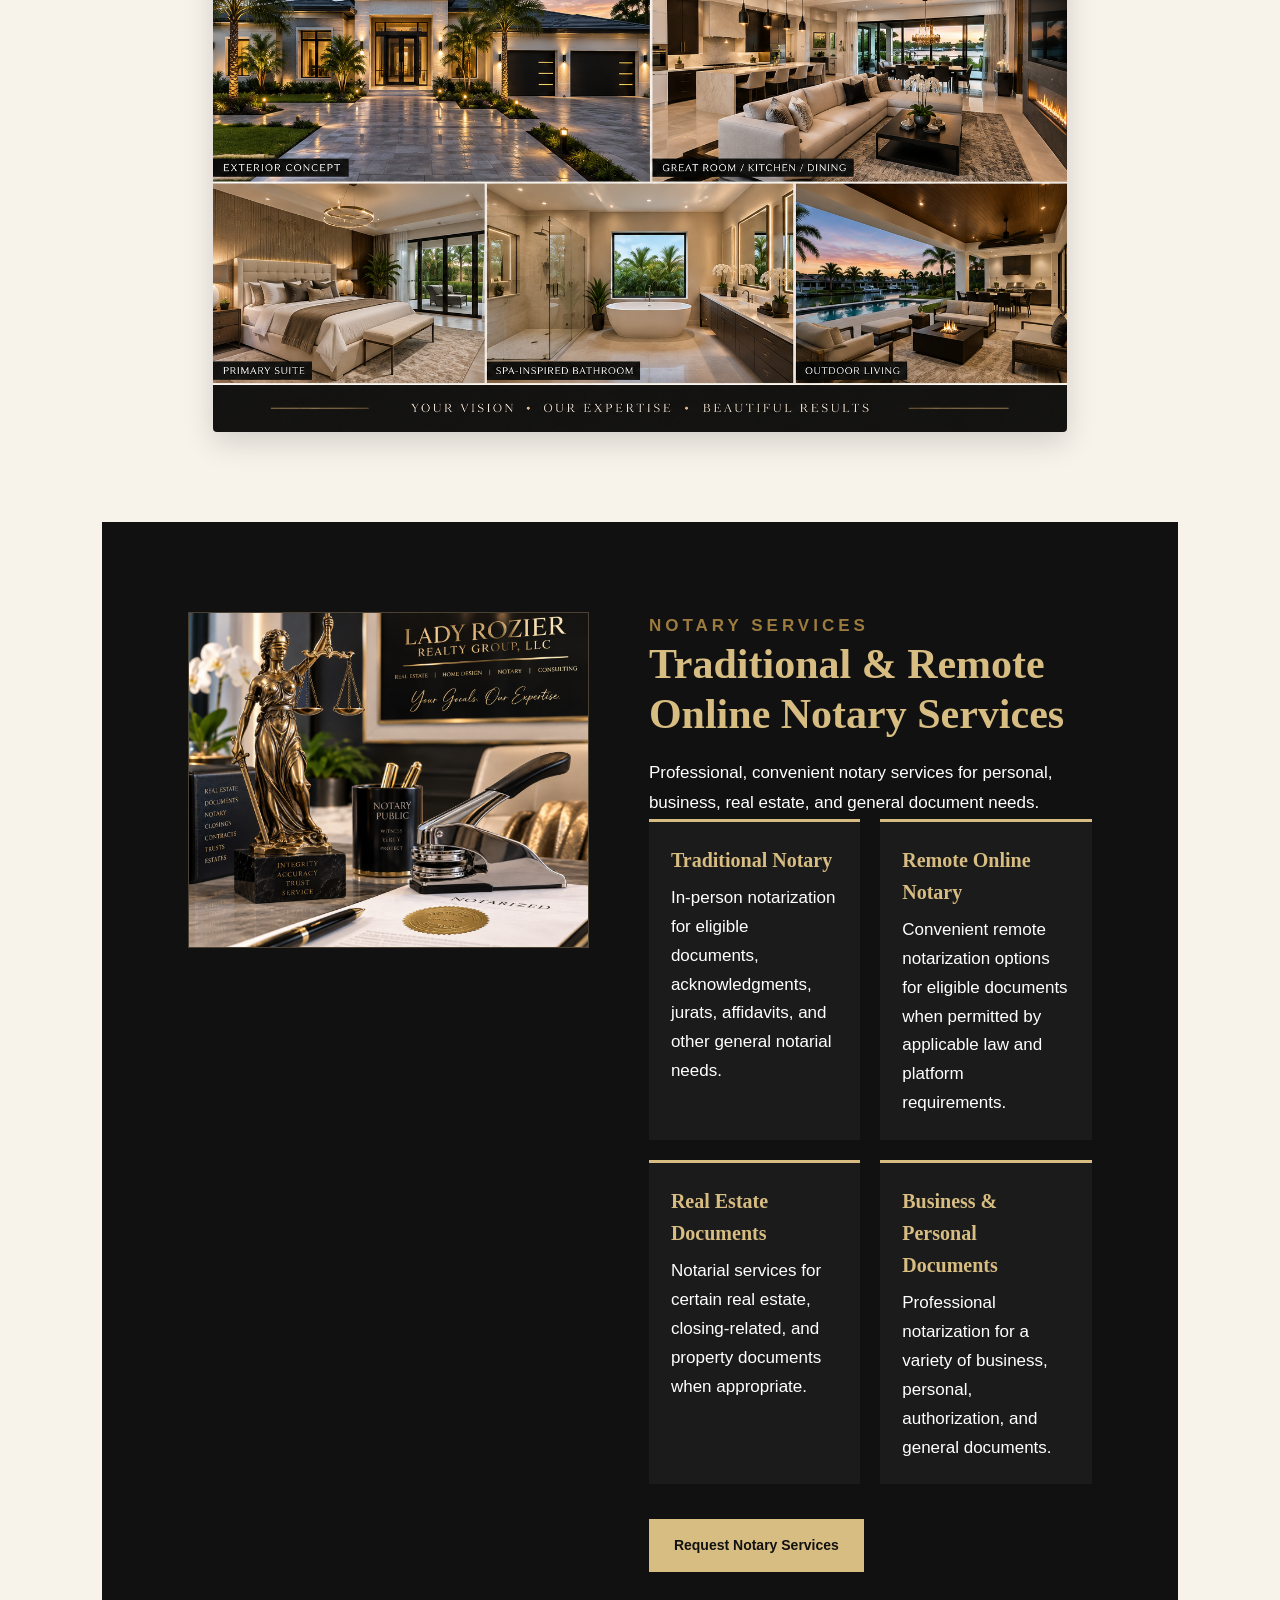
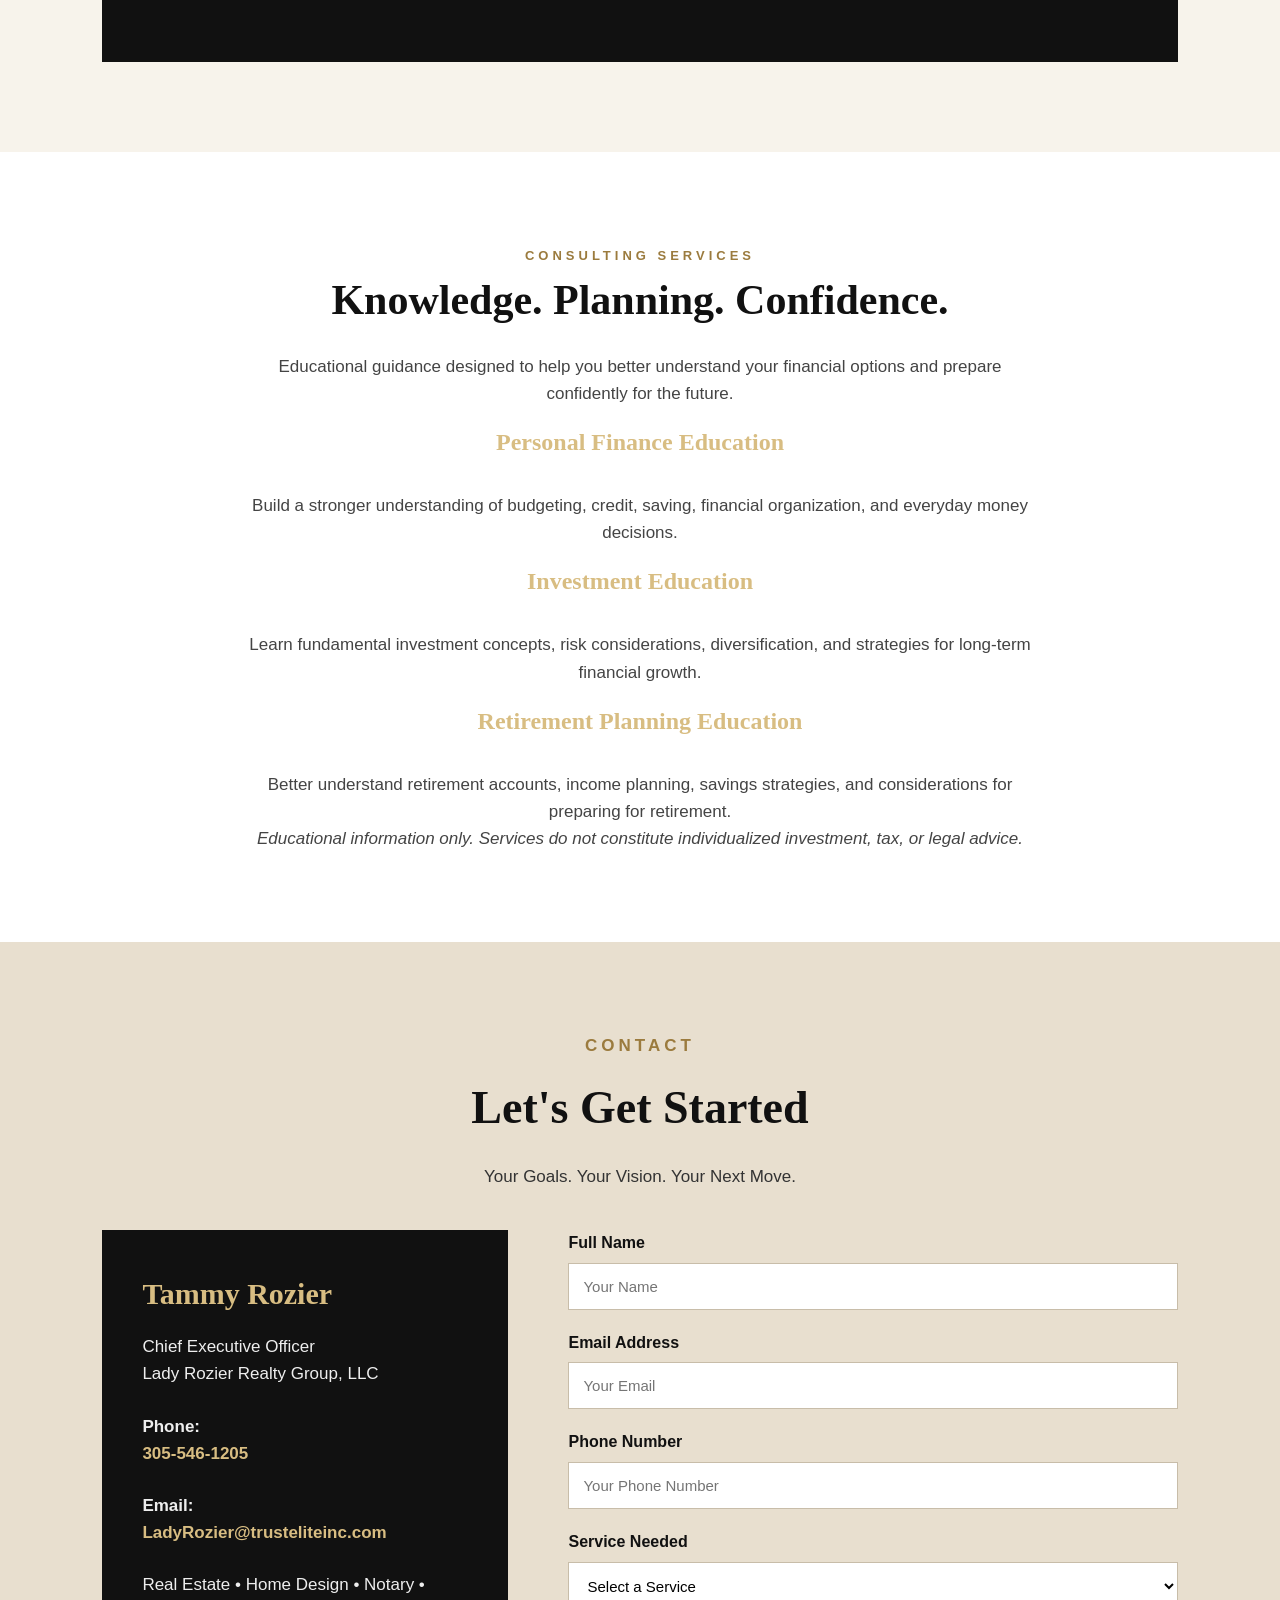
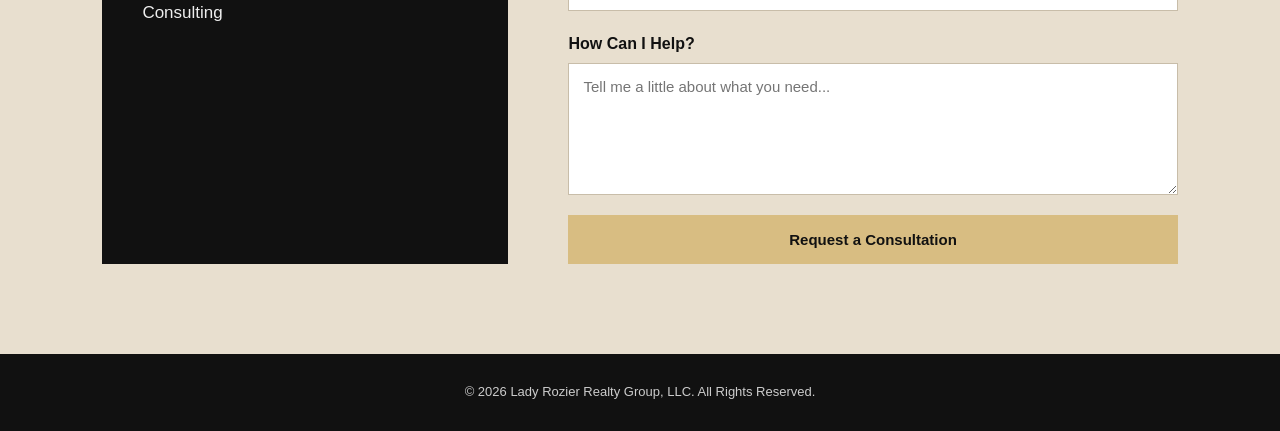
==== commit f9e298d7: "Add Rental page" ====
--- a/index.html
+++ b/index.html
@@ -20,6 +20,7 @@
             <a href="#home">Home</a>
             <a href="#about">About</a>
             <a href="#real-estate">Real Estate</a>
+            <a href="#rentals">Rentals & Leasing</a>
             <a href="#design">Home Design</a>
             <a href="#notary">Notary</a>
             <a href="#consulting">Consulting</a>
--- a/style.css
+++ b/style.css
@@ -1358,4 +1358,119 @@
     .payments-page {
         padding: 70px 6% 50px;
     }
+}/* ================================
+   RENTALS & LEASING PAGE
+================================ */
+
+.rentals-page {
+    min-height: 100vh;
+    background: #000000;
+    color: #ffffff;
+    padding: 90px 8% 70px;
+}
+
+.rentals-header {
+    max-width: 900px;
+    margin: 0 auto 55px;
+    text-align: center;
+}
+
+.rentals-header > p:first-child {
+    color: #c9a227;
+    font-size: 14px;
+    letter-spacing: 4px;
+    font-weight: 700;
+    margin-bottom: 15px;
+}
+
+.rentals-header h1 {
+    color: #ffffff;
+    font-size: 48px;
+    line-height: 1.15;
+    margin-bottom: 20px;
+}
+
+.rentals-header p {
+    color: #d9d9d9;
+    font-size: 18px;
+    line-height: 1.7;
+}
+
+.rental-options {
+    max-width: 1150px;
+    margin: 0 auto;
+    display: grid;
+    grid-template-columns: repeat(3, 1fr);
+    gap: 28px;
+}
+
+.rental-card {
+    background: #111111;
+    border: 1px solid #c9a227;
+    padding: 42px 30px;
+    text-align: center;
+    border-radius: 8px;
+}
+
+.rental-card h2 {
+    color: #c9a227;
+    font-size: 26px;
+    margin-bottom: 18px;
+}
+
+.rental-card p {
+    color: #eeeeee;
+    line-height: 1.7;
+    margin-bottom: 30px;
+}
+
+.rental-button {
+    display: inline-block;
+    background: #c9a227;
+    color: #000000;
+    text-decoration: none;
+    font-weight: 700;
+    letter-spacing: 1px;
+    padding: 14px 22px;
+    border-radius: 4px;
+    transition: 0.3s ease;
+}
+
+.rental-button:hover {
+    background: #ffffff;
+    color: #000000;
+}
+
+.rental-info {
+    max-width: 900px;
+    margin: 55px auto 0;
+    text-align: center;
+    border-top: 1px solid #c9a227;
+    padding-top: 40px;
+}
+
+.rental-info h2 {
+    color: #c9a227;
+    font-size: 30px;
+    margin-bottom: 20px;
+}
+
+.rental-info p {
+    color: #d9d9d9;
+    line-height: 1.8;
+    margin-bottom: 15px;
+}
+
+@media (max-width: 850px) {
+    .rental-options {
+        grid-template-columns: 1fr;
+    }
+
+    .rentals-header h1 {
+        font-size: 36px;
+    }
+
+    .rentals-page {
+        padding: 70px 6% 50px;
+    }
 }
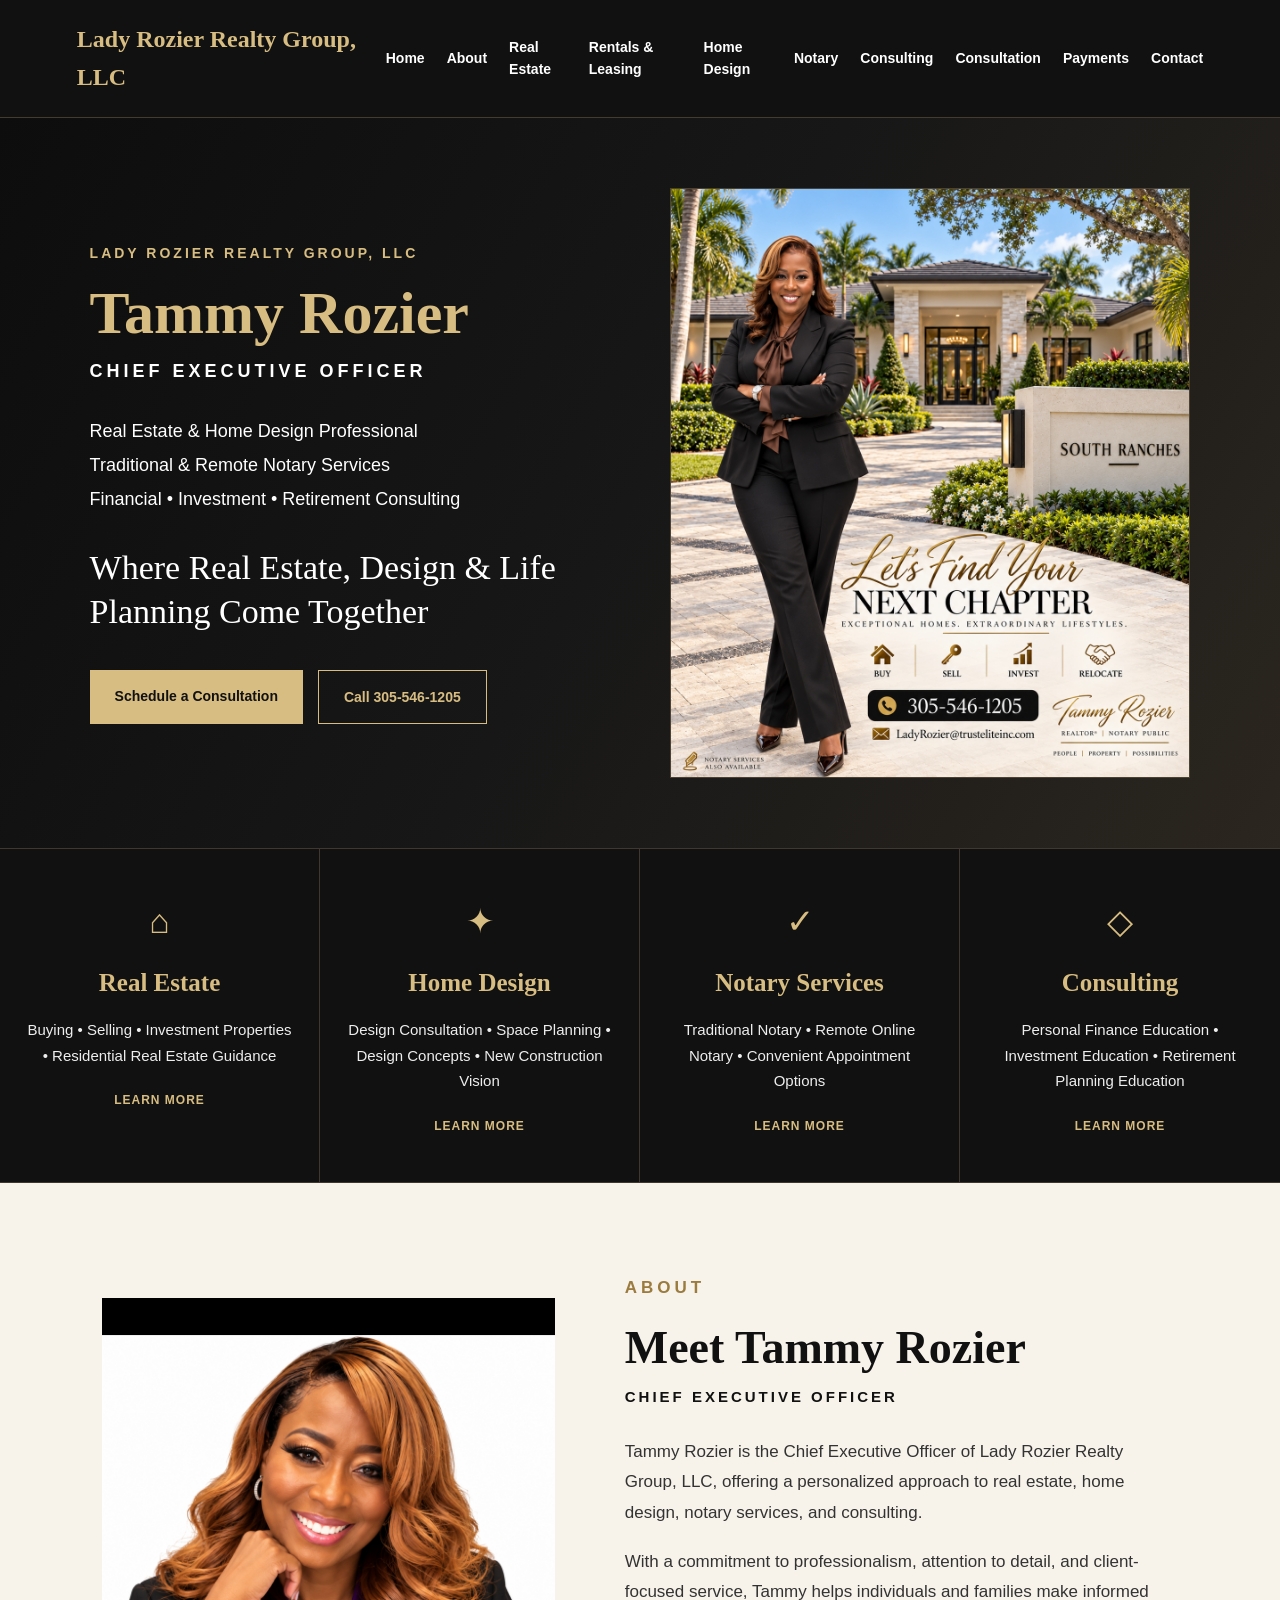
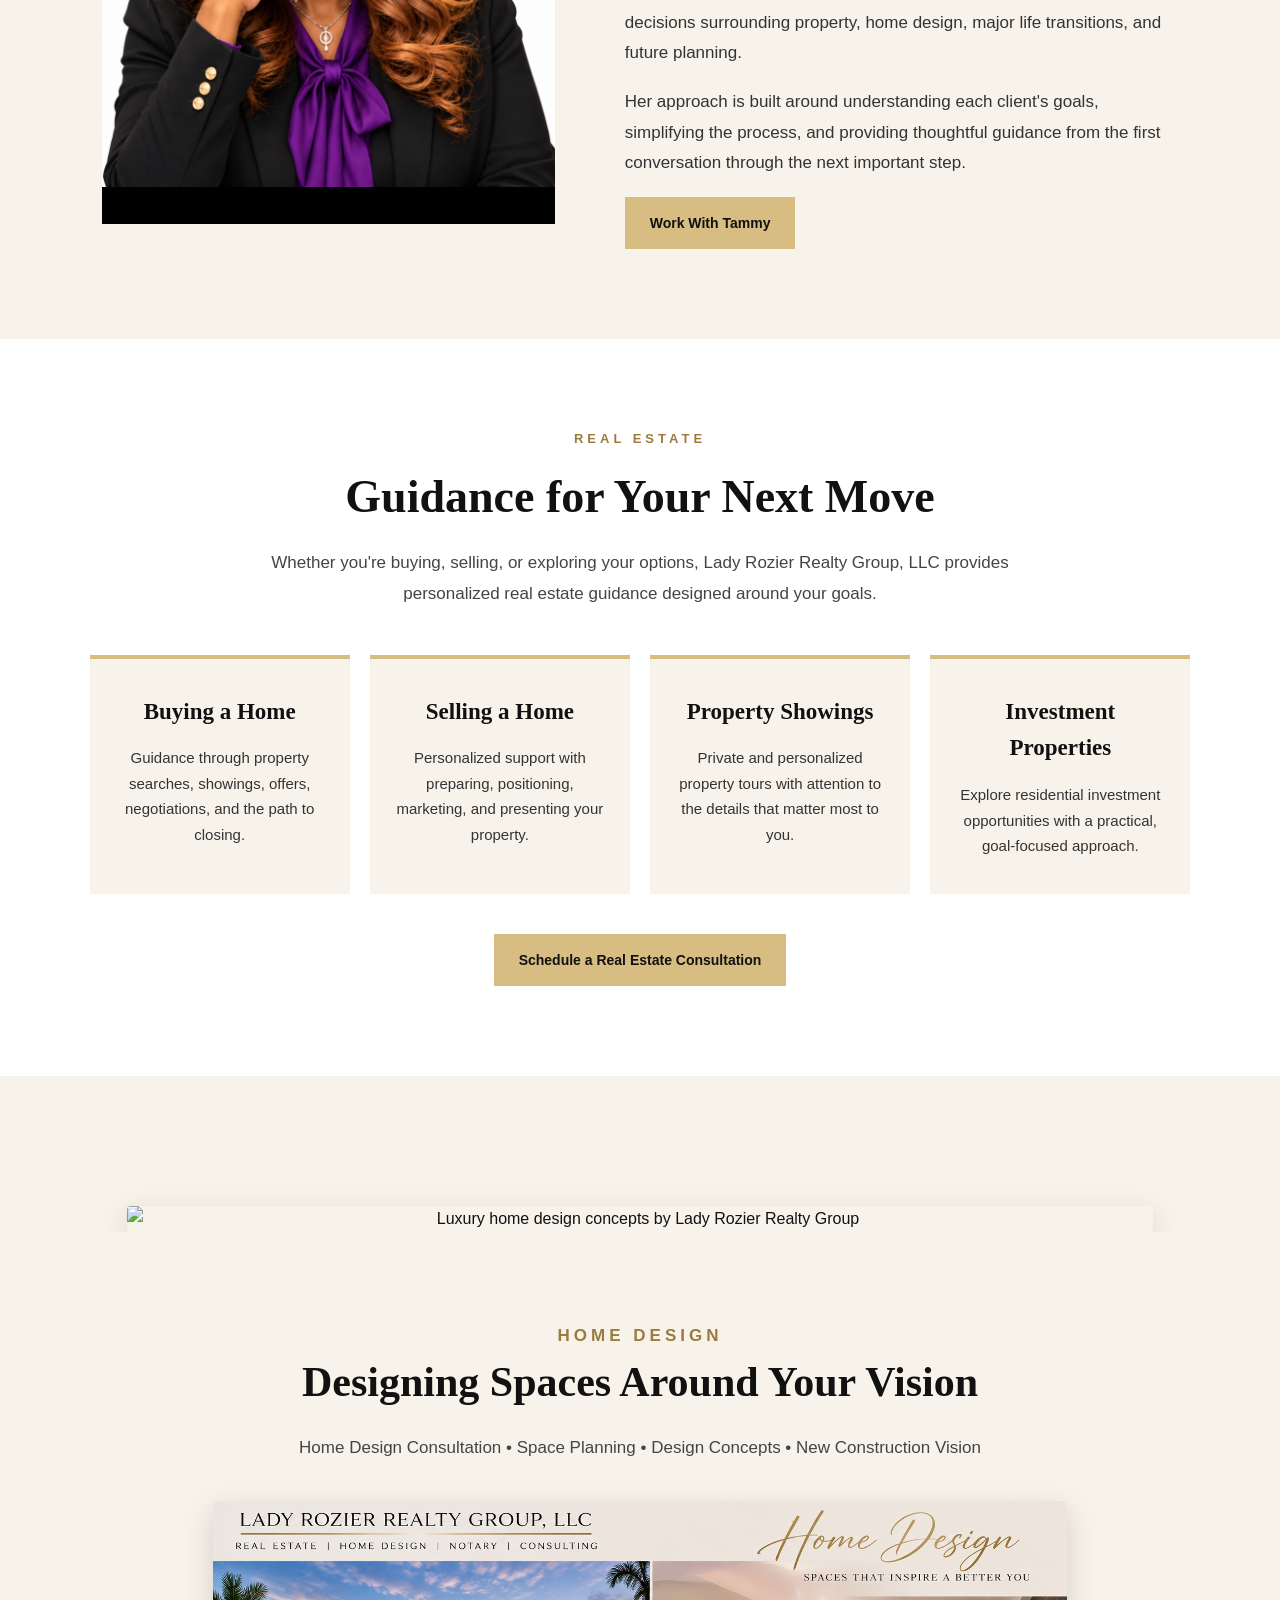
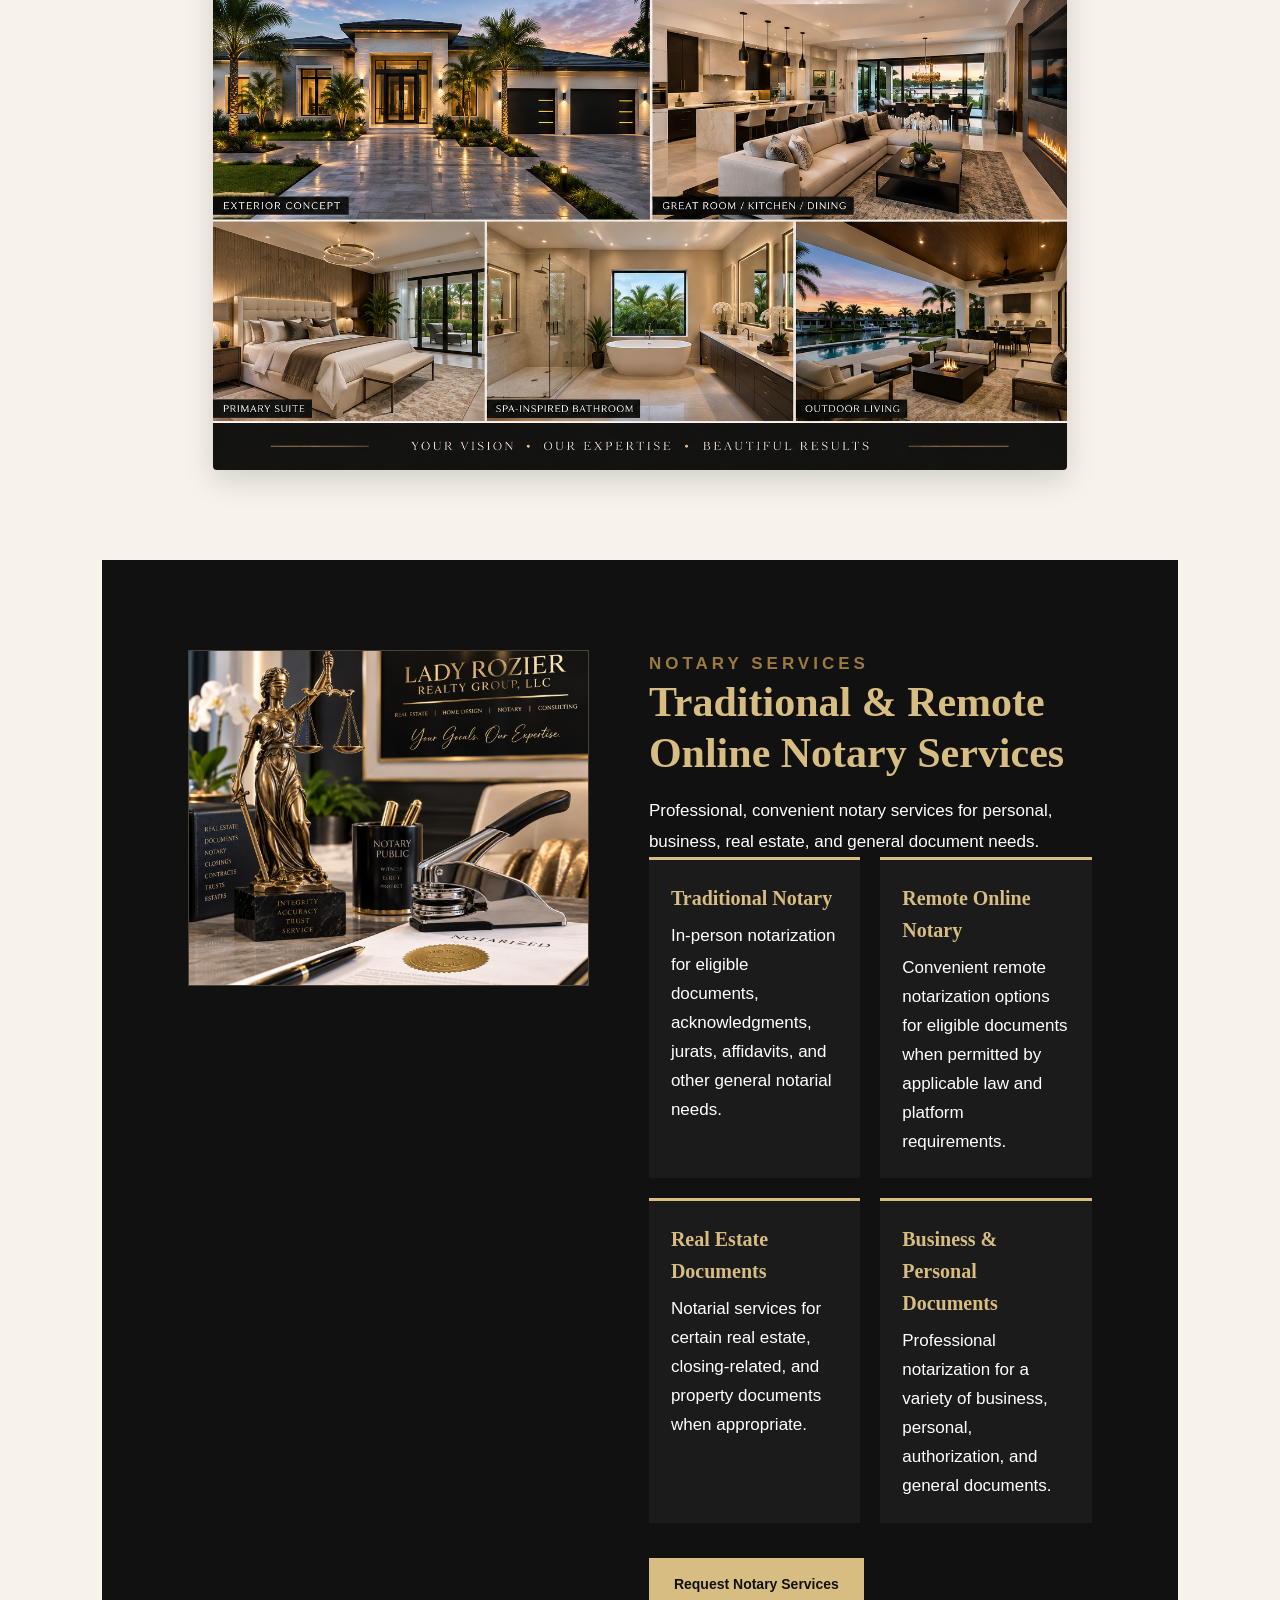
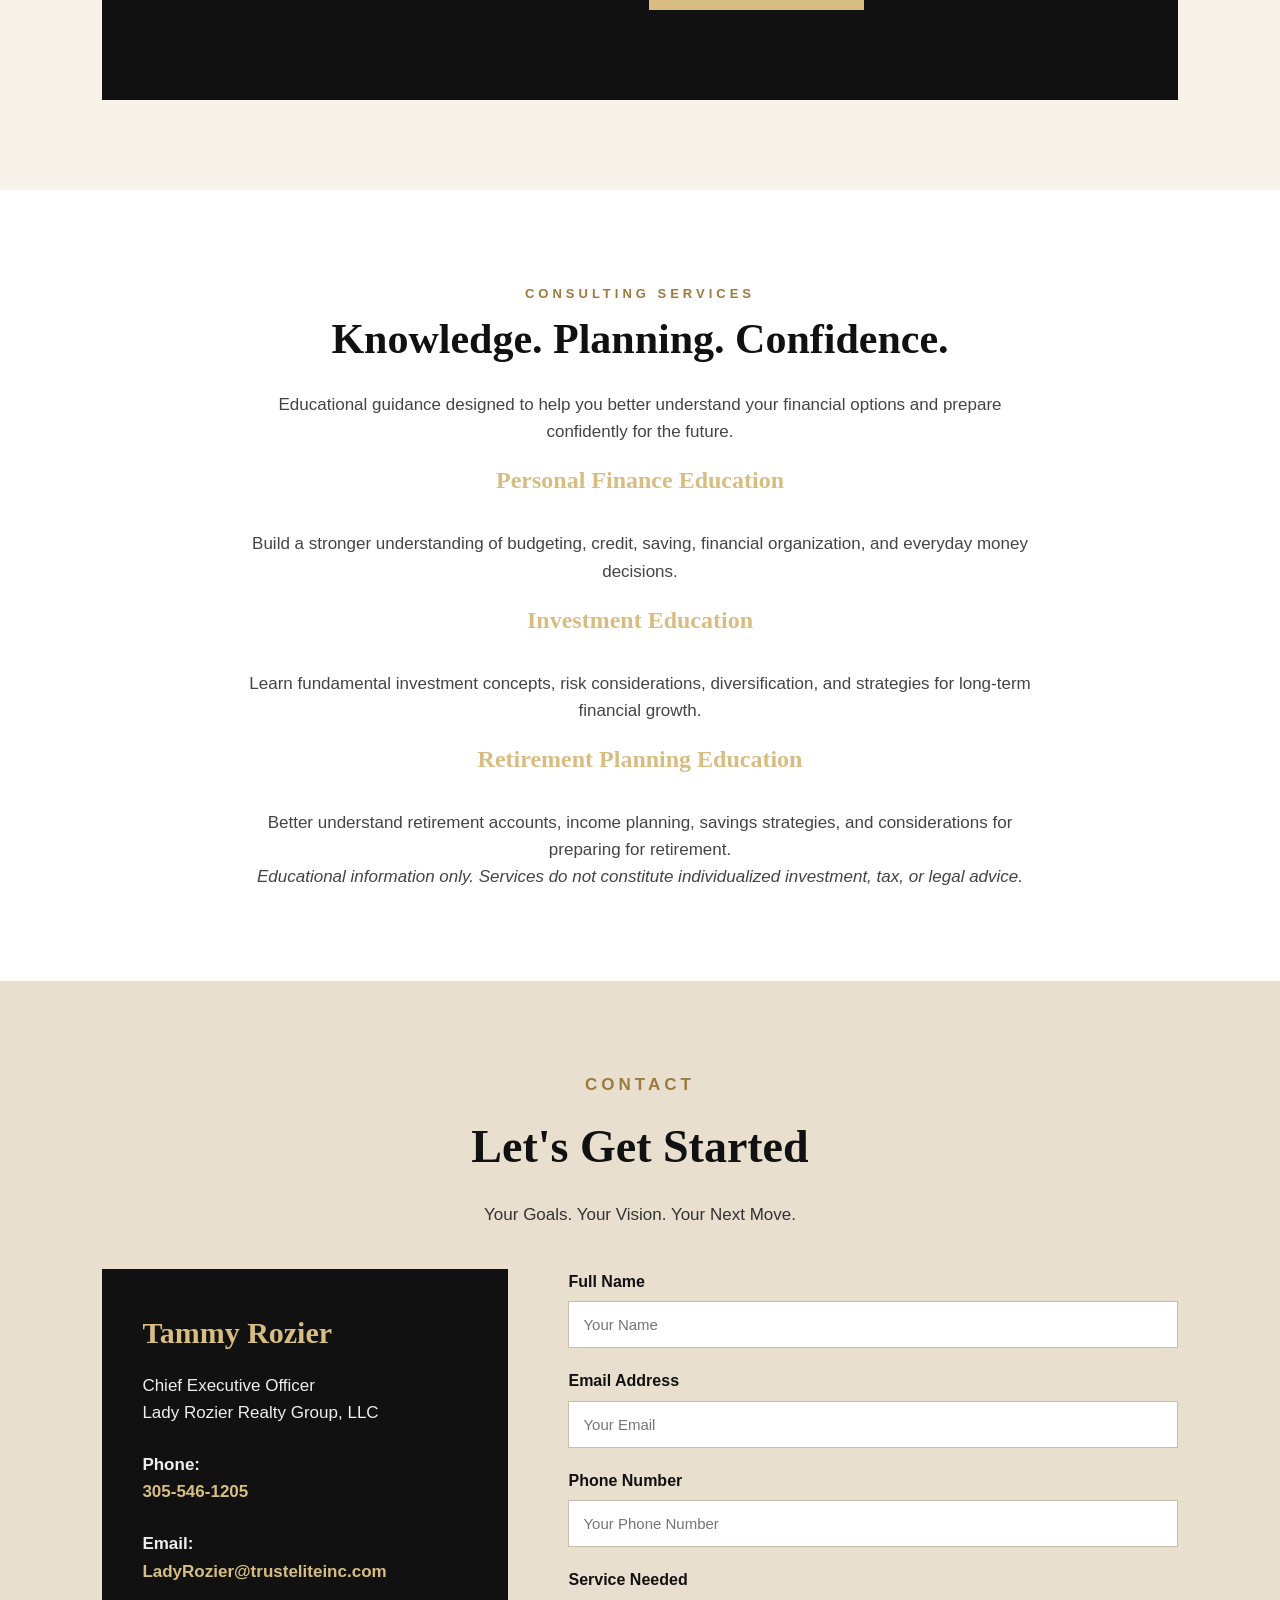
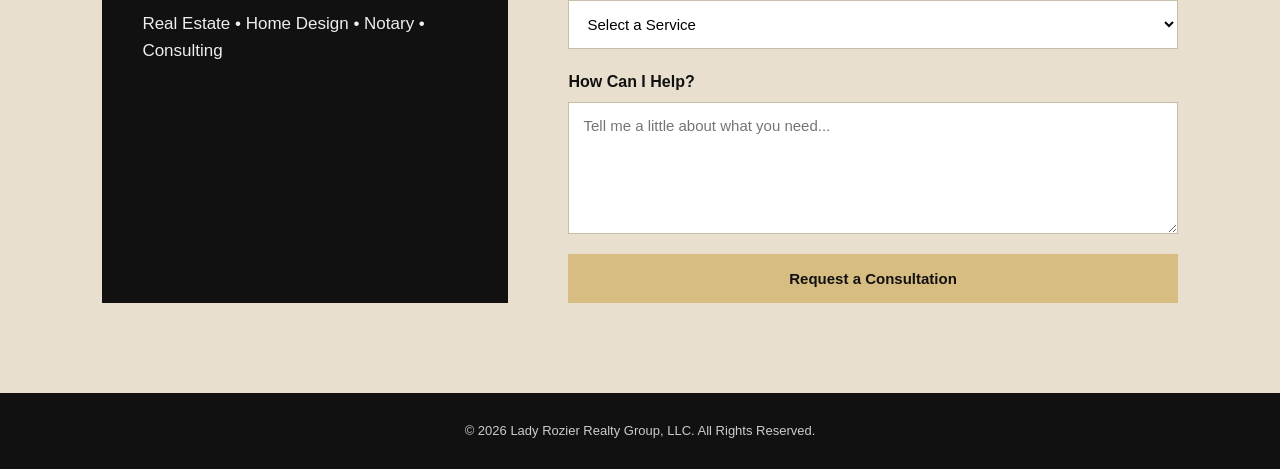
==== commit db31512a: "Add Consultation page" ====
--- a/index.html
+++ b/index.html
@@ -20,10 +20,11 @@
             <a href="#home">Home</a>
             <a href="#about">About</a>
             <a href="#real-estate">Real Estate</a>
-            <a href="#rentals">Rentals & Leasing</a>
+            <a href="rentals.html">Rentals & Leasing</a>
             <a href="#design">Home Design</a>
             <a href="#notary">Notary</a>
             <a href="#consulting">Consulting</a>
+            <a href="consultation.html">Consultation</a>
             <a href="payments.html">Payments</a>
             <a href="#contact">Contact</a>
         </nav>
--- a/style.css
+++ b/style.css
@@ -1473,4 +1473,119 @@
     .rentals-page {
         padding: 70px 6% 50px;
     }
+}/* ================================
+   CONSULTATION PAGE
+================================ */
+
+.consultation-page {
+    min-height: 100vh;
+    background: #000000;
+    color: #ffffff;
+    padding: 90px 8% 70px;
+}
+
+.consultation-header {
+    max-width: 900px;
+    margin: 0 auto 55px;
+    text-align: center;
+}
+
+.consultation-header > p:first-child {
+    color: #c9a227;
+    font-size: 14px;
+    letter-spacing: 4px;
+    font-weight: 700;
+    margin-bottom: 15px;
+}
+
+.consultation-header h1 {
+    color: #ffffff;
+    font-size: 48px;
+    line-height: 1.15;
+    margin-bottom: 20px;
+}
+
+.consultation-header p {
+    color: #d9d9d9;
+    font-size: 18px;
+    line-height: 1.7;
+}
+
+.consultation-options {
+    max-width: 1150px;
+    margin: 0 auto;
+    display: grid;
+    grid-template-columns: repeat(3, 1fr);
+    gap: 28px;
+}
+
+.consultation-card {
+    background: #111111;
+    border: 1px solid #c9a227;
+    padding: 42px 30px;
+    text-align: center;
+    border-radius: 8px;
+}
+
+.consultation-card h2 {
+    color: #c9a227;
+    font-size: 26px;
+    margin-bottom: 18px;
+}
+
+.consultation-card p {
+    color: #eeeeee;
+    line-height: 1.7;
+    margin-bottom: 30px;
+}
+
+.consultation-button {
+    display: inline-block;
+    background: #c9a227;
+    color: #000000;
+    text-decoration: none;
+    font-weight: 700;
+    letter-spacing: 1px;
+    padding: 14px 22px;
+    border-radius: 4px;
+    transition: 0.3s ease;
+}
+
+.consultation-button:hover {
+    background: #ffffff;
+    color: #000000;
+}
+
+.consultation-info {
+    max-width: 900px;
+    margin: 55px auto 0;
+    text-align: center;
+    border-top: 1px solid #c9a227;
+    padding-top: 40px;
+}
+
+.consultation-info h2 {
+    color: #c9a227;
+    font-size: 30px;
+    margin-bottom: 20px;
+}
+
+.consultation-info p {
+    color: #d9d9d9;
+    line-height: 1.8;
+    margin-bottom: 15px;
+}
+
+@media (max-width: 850px) {
+    .consultation-options {
+        grid-template-columns: 1fr;
+    }
+
+    .consultation-header h1 {
+        font-size: 36px;
+    }
+
+    .consultation-page {
+        padding: 70px 6% 50px;
+    }
 }
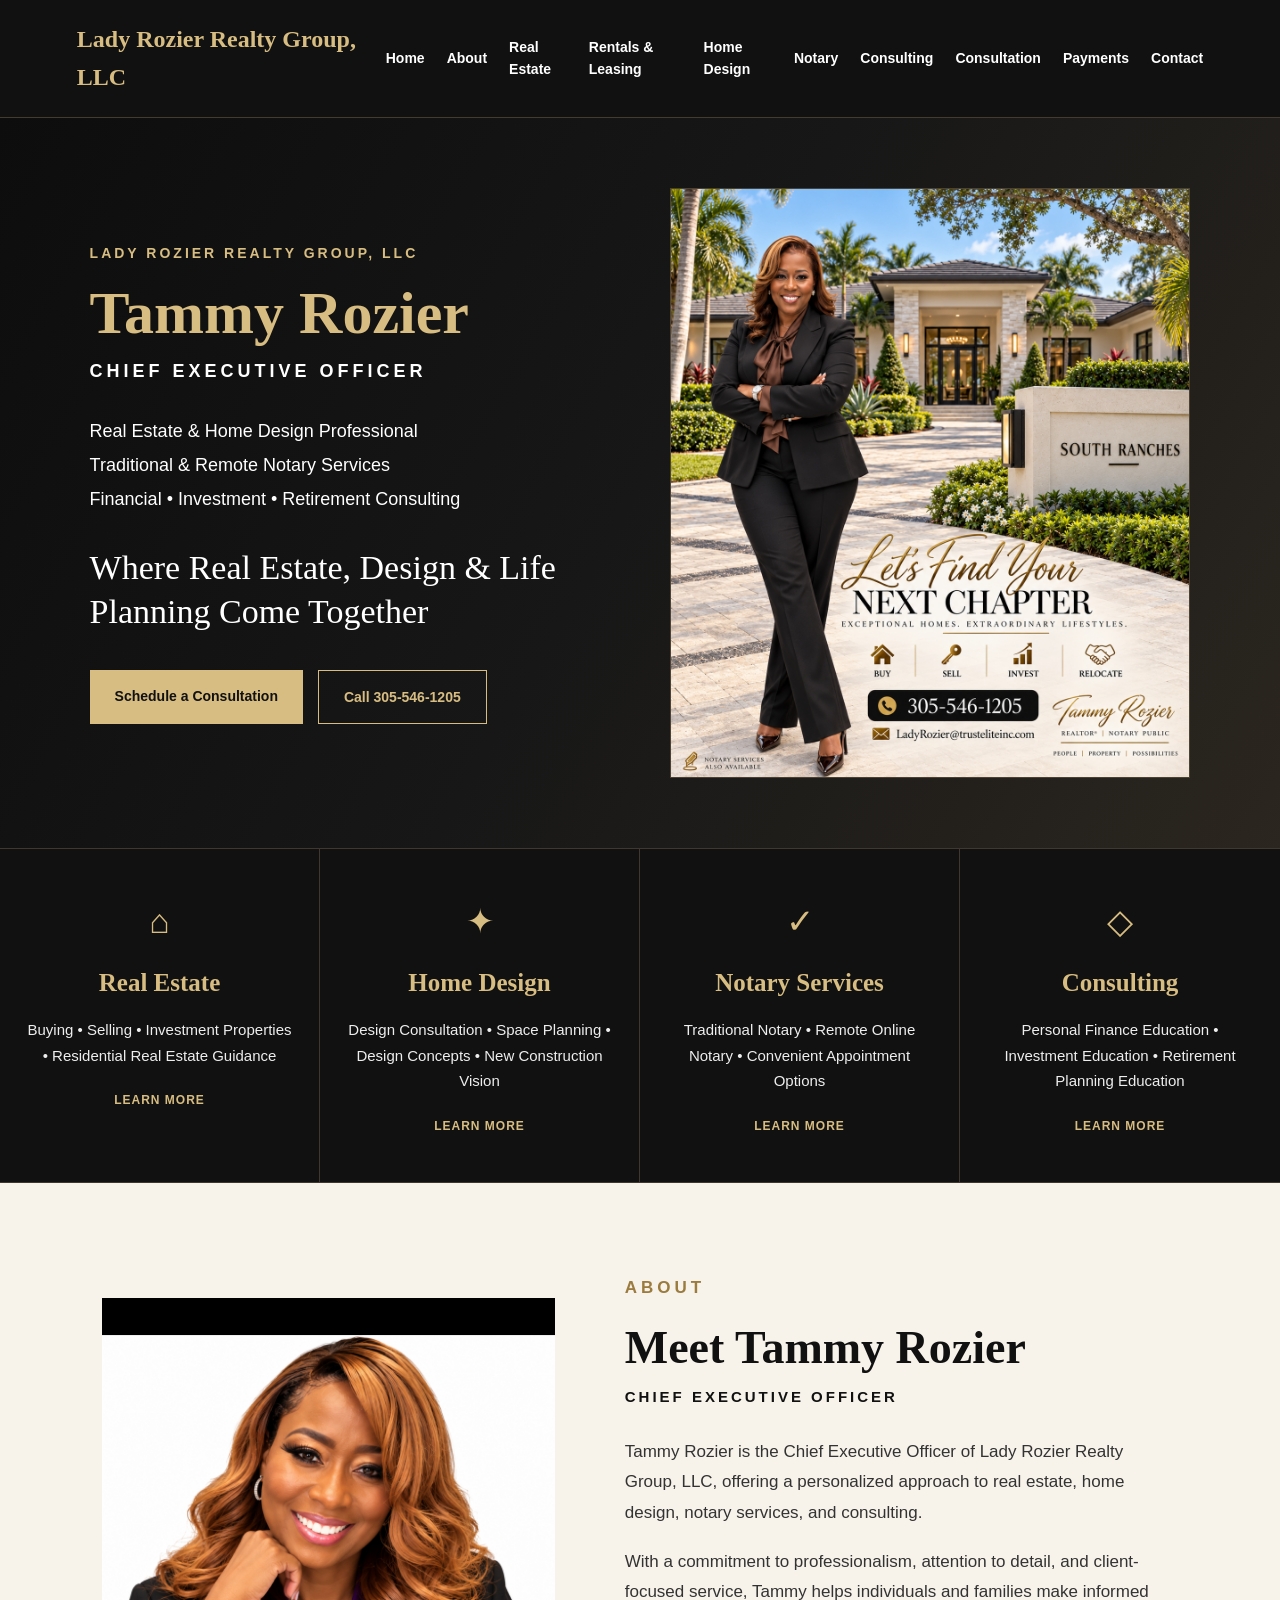
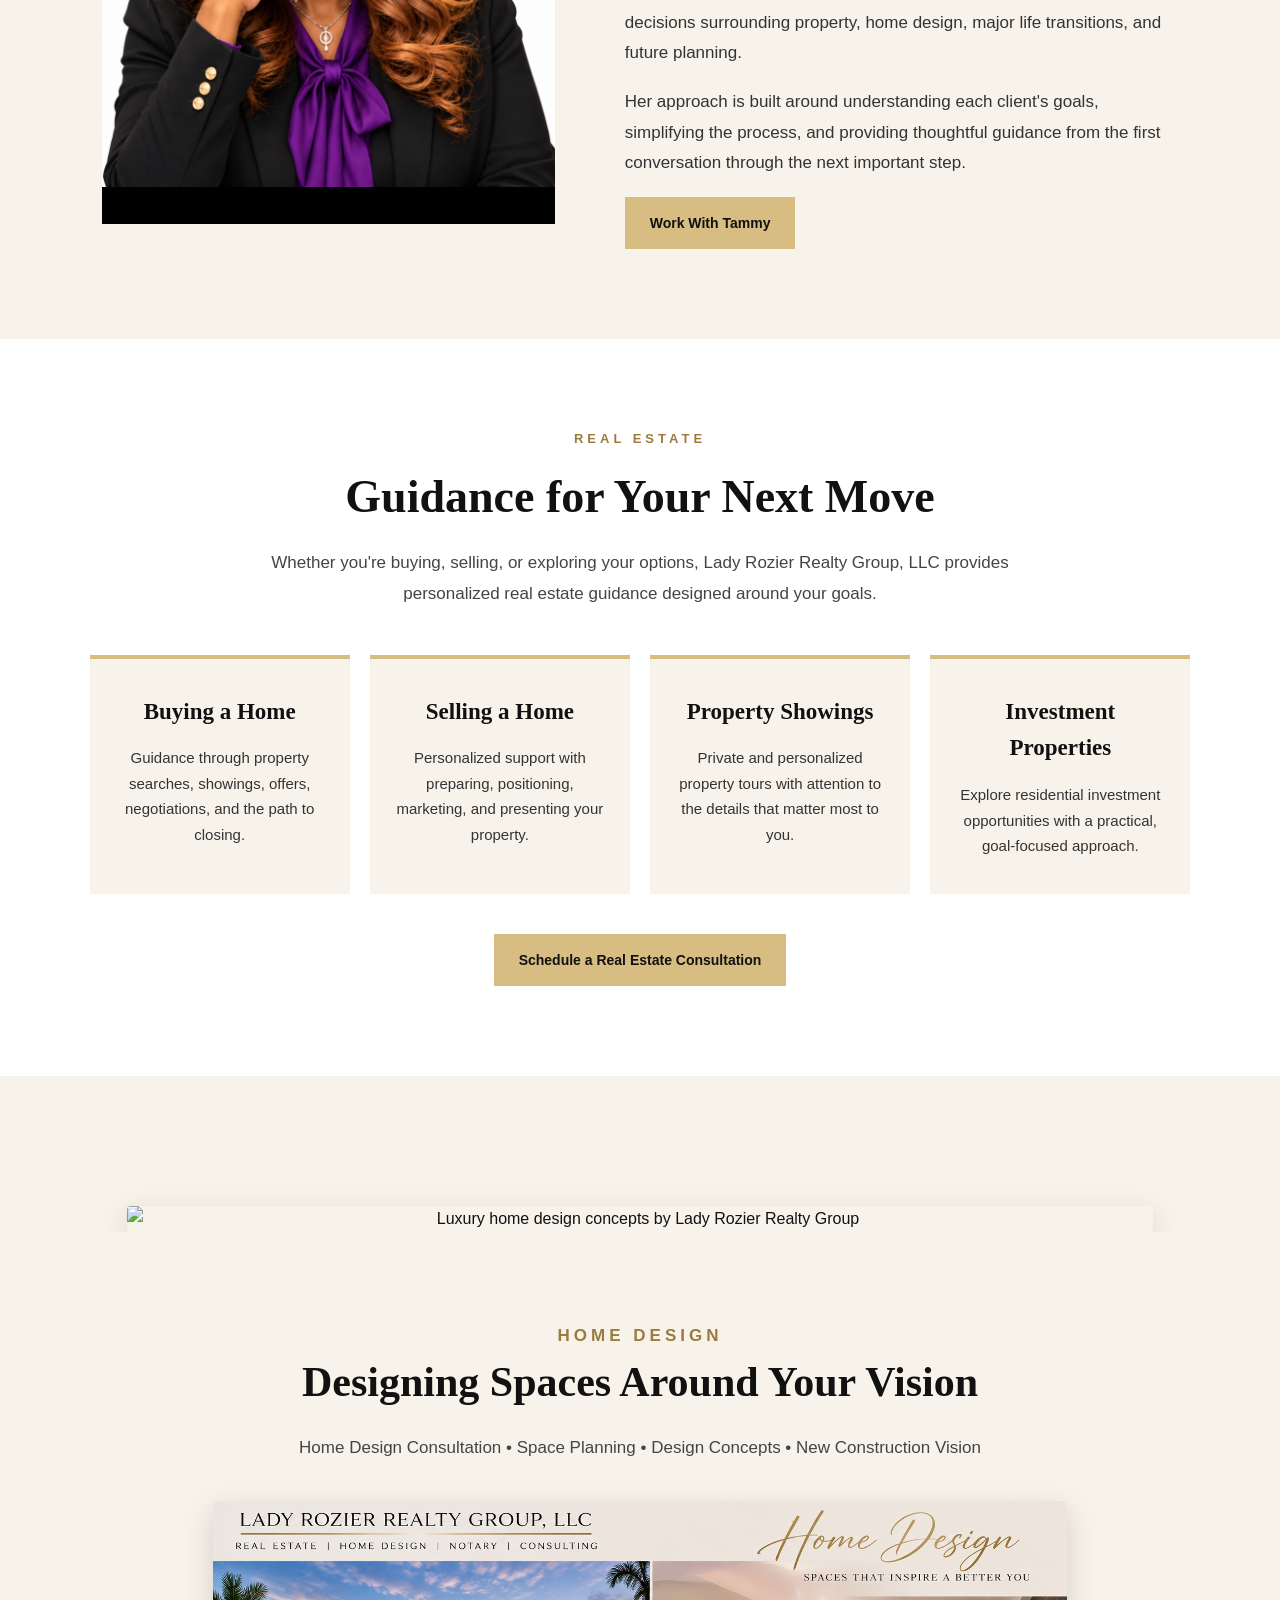
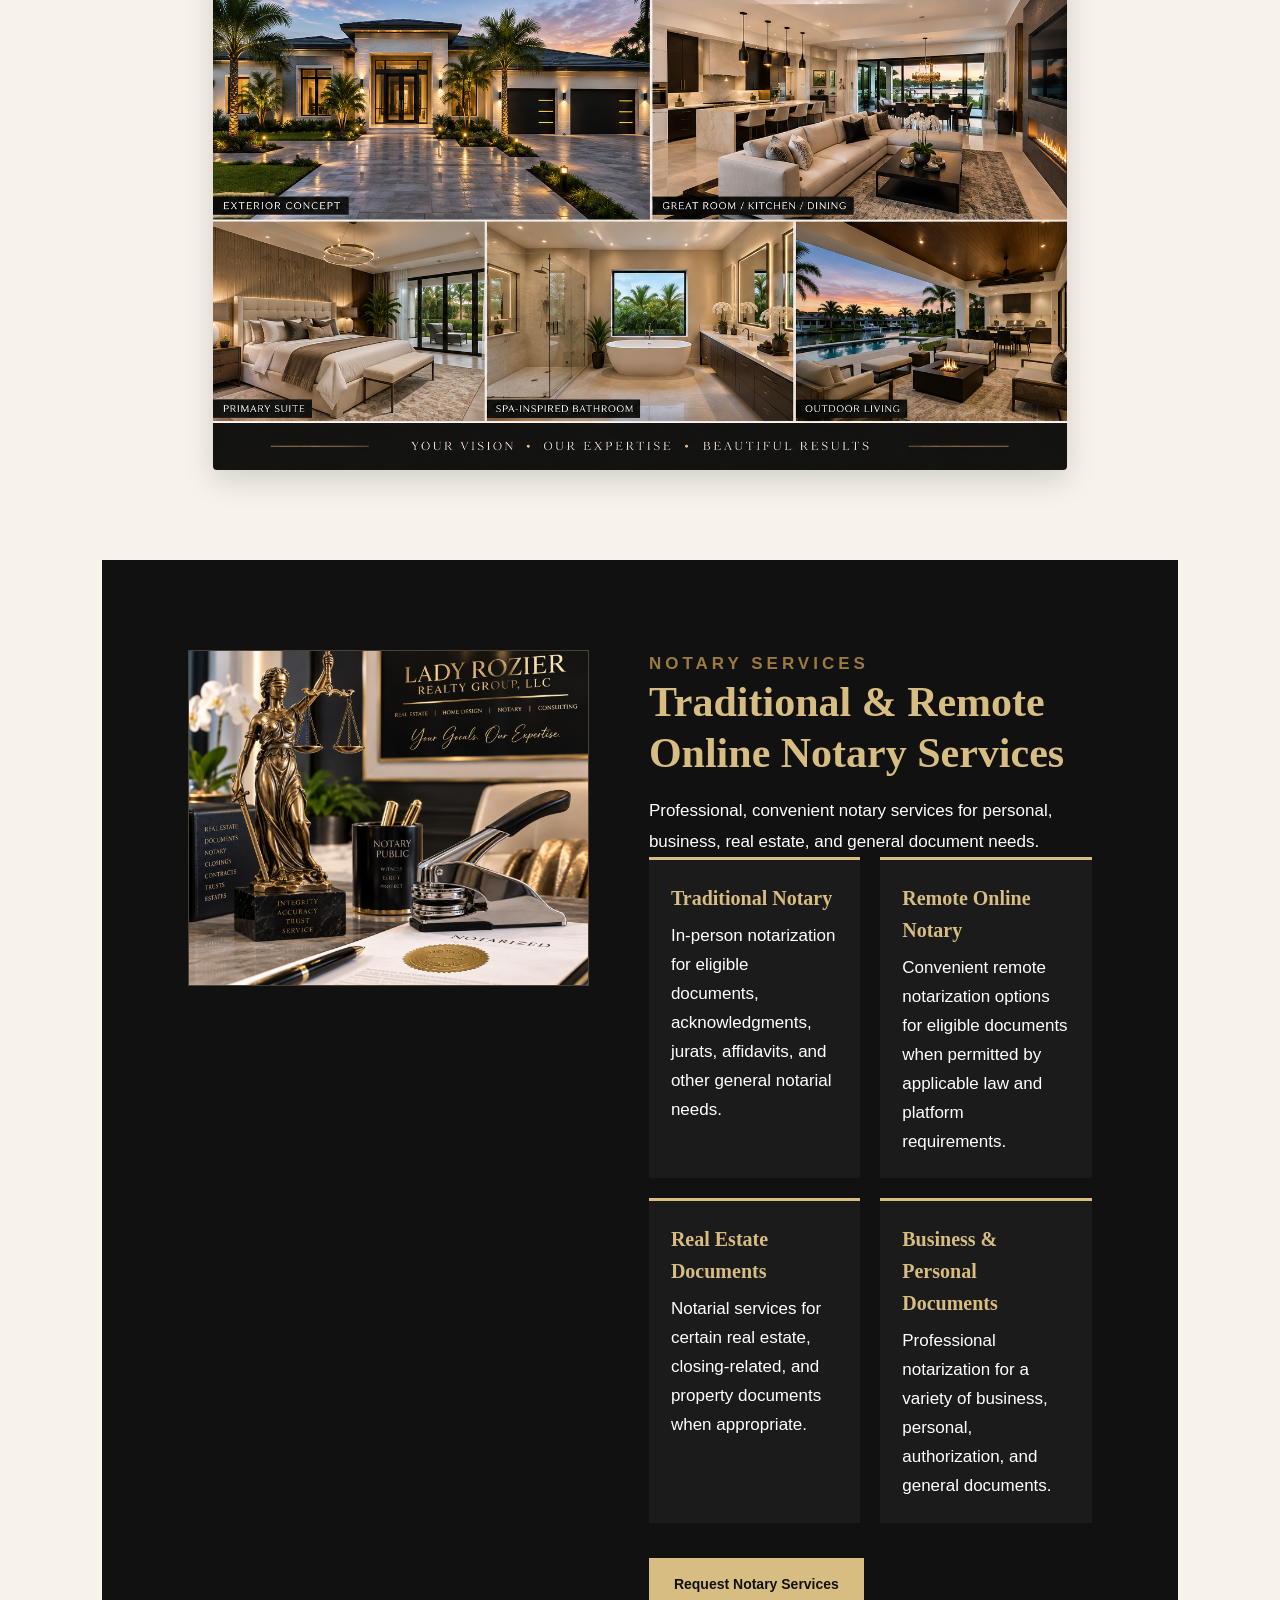
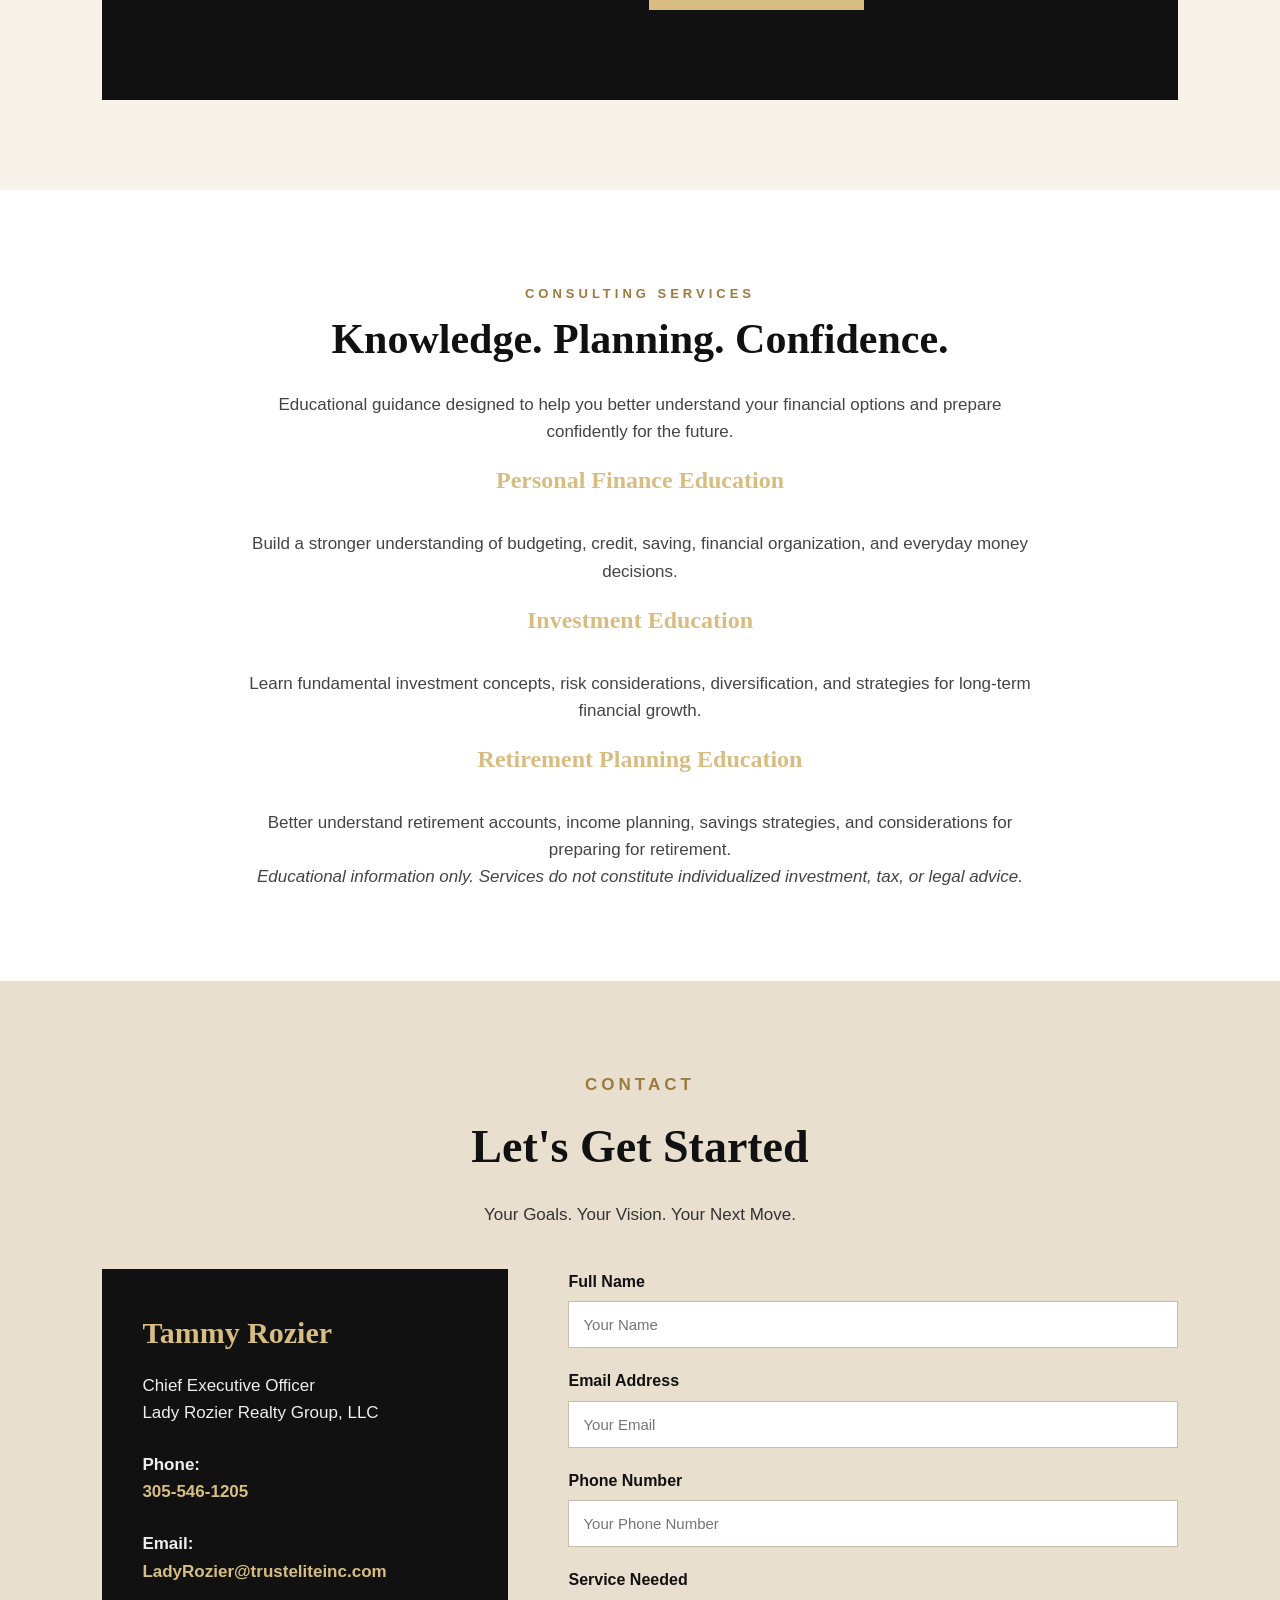
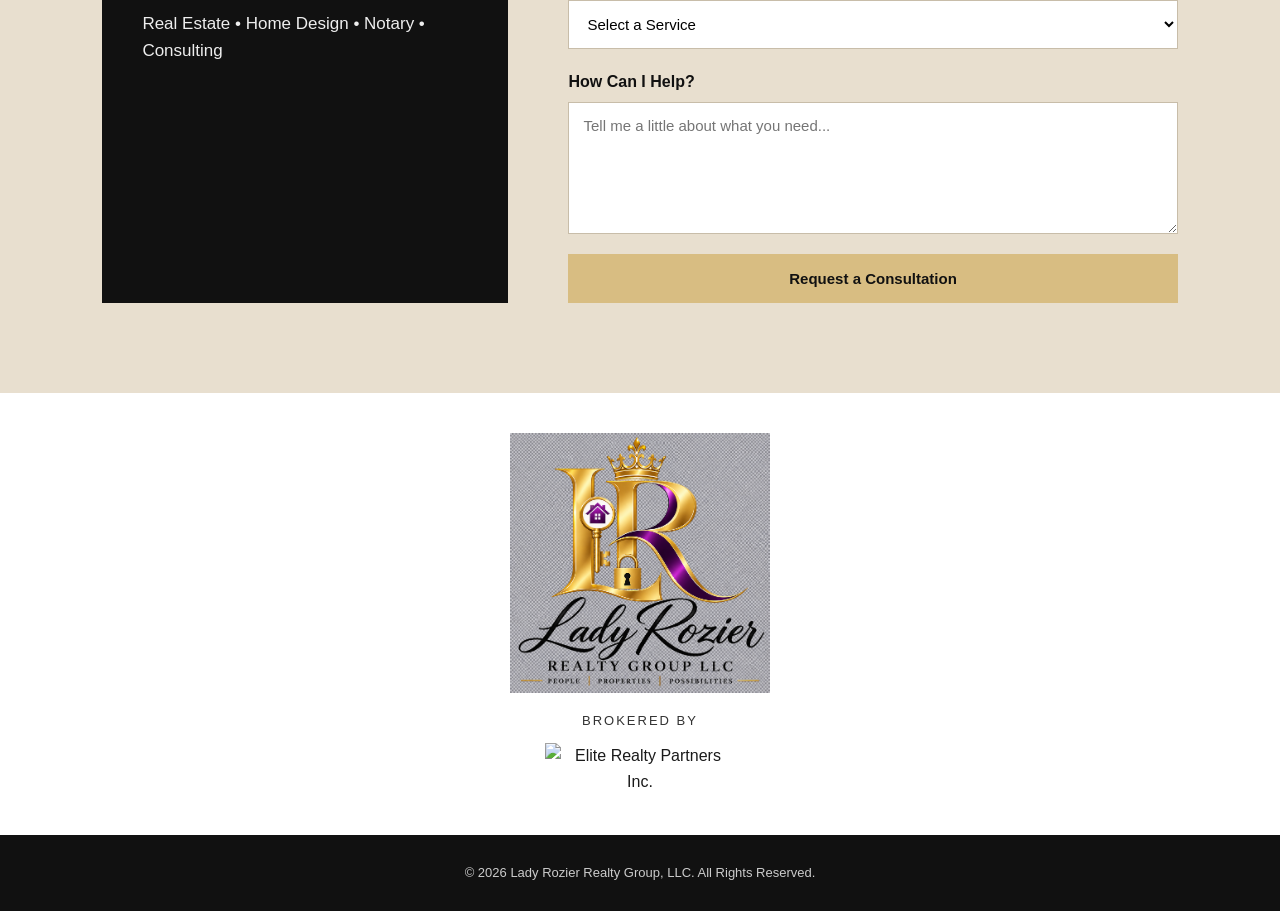
==== commit 4acc44b0: "Add Lady Rozier and Elite Realty logos" ====
--- a/index.html
+++ b/index.html
@@ -515,7 +515,17 @@
 
 
     </main>
-
+<div class="brokerage-branding">
+    <img src="images/lady-rozier-logo.png"
+         alt="Lady Rozier Realty Group LLC"
+         class="lady-rozier-logo">
+
+    <p>Brokered by</p>
+
+    <img src="images/elite-realty-logo.png"
+         alt="Elite Realty Partners Inc."
+         class="elite-realty-logo">
+</div>
 
     <footer>
 
--- a/style.css
+++ b/style.css
@@ -1588,4 +1588,34 @@
     .consultation-page {
         padding: 70px 6% 50px;
     }
+}/* BROKERAGE BRANDING */
+
+.brokerage-branding {
+    text-align: center;
+    padding: 40px 20px;
+    background: #ffffff;
+}
+
+.lady-rozier-logo {
+    width: 260px;
+    max-width: 85%;
+    height: auto;
+    display: block;
+    margin: 0 auto 18px;
+}
+
+.brokerage-branding p {
+    margin: 8px 0 12px;
+    font-size: 13px;
+    letter-spacing: 2px;
+    text-transform: uppercase;
+    color: #333;
+}
+
+.elite-realty-logo {
+    width: 190px;
+    max-width: 70%;
+    height: auto;
+    display: block;
+    margin: 0 auto;
 }
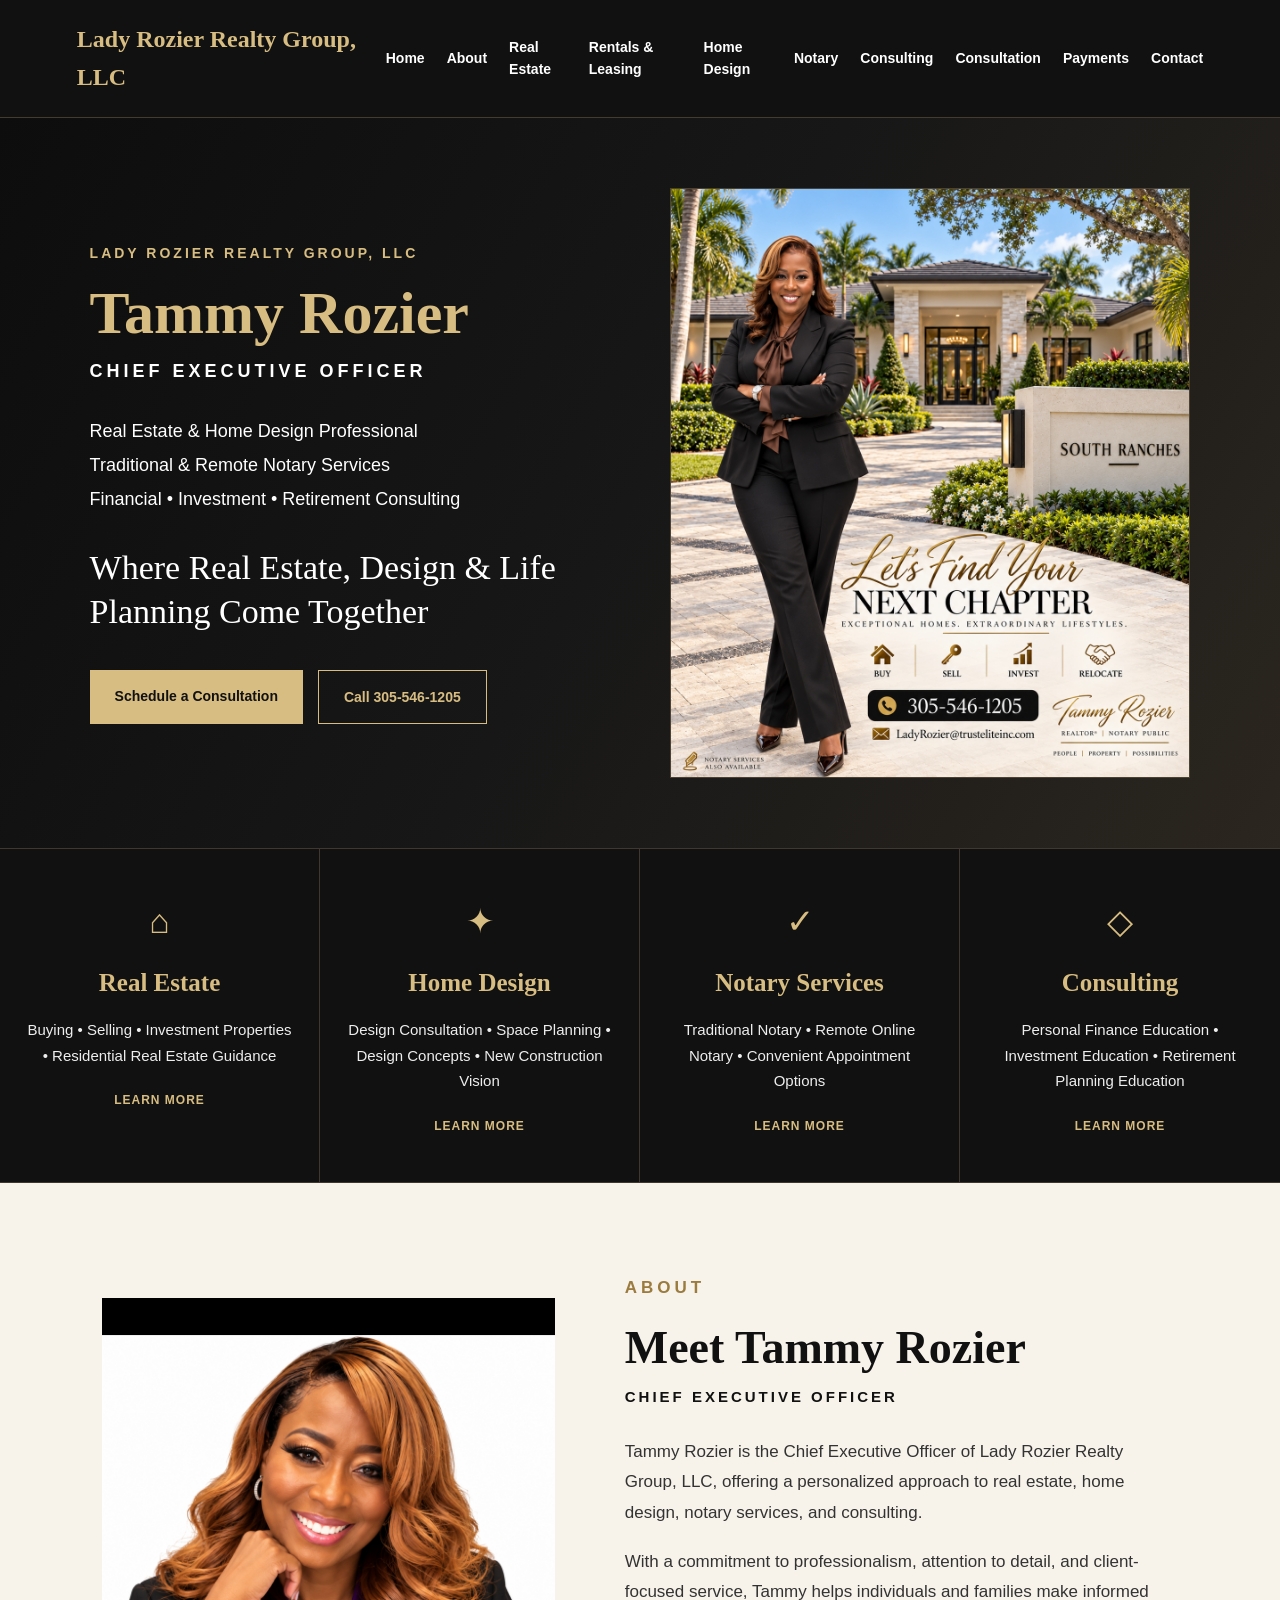
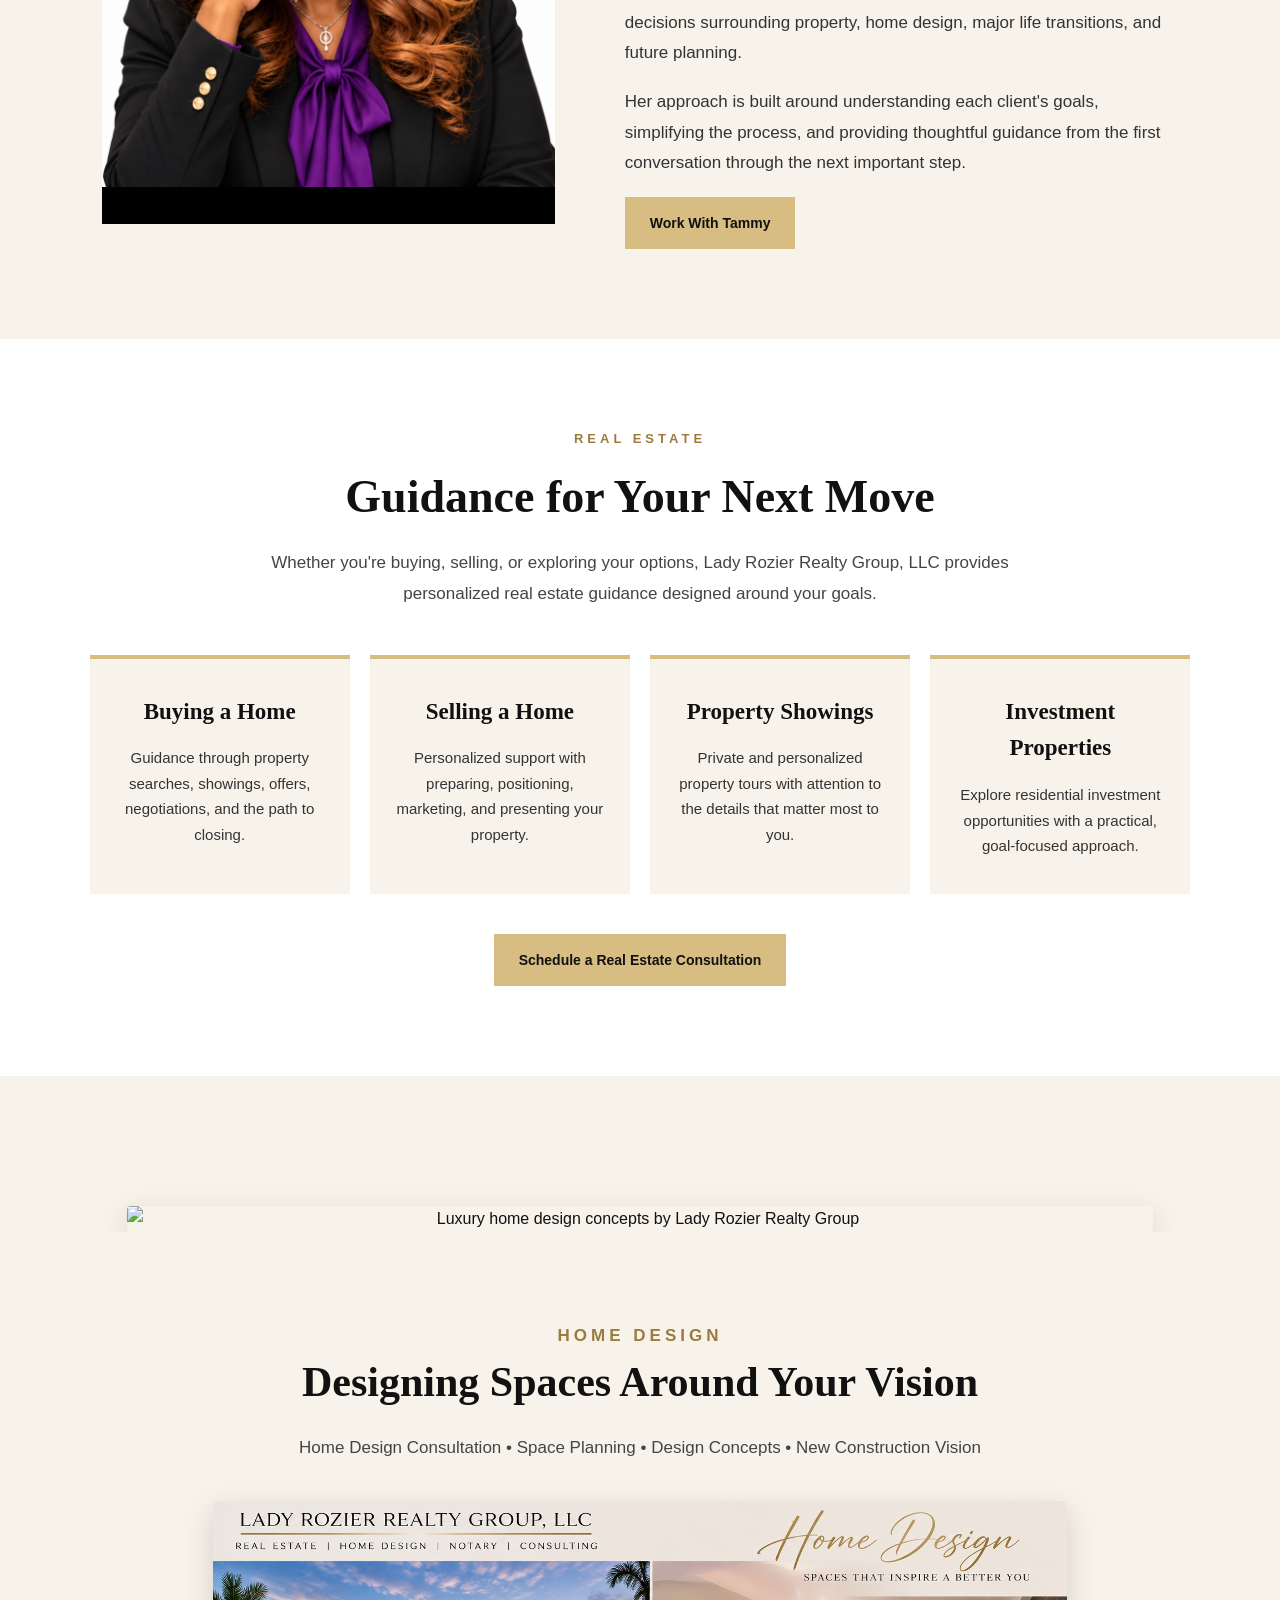
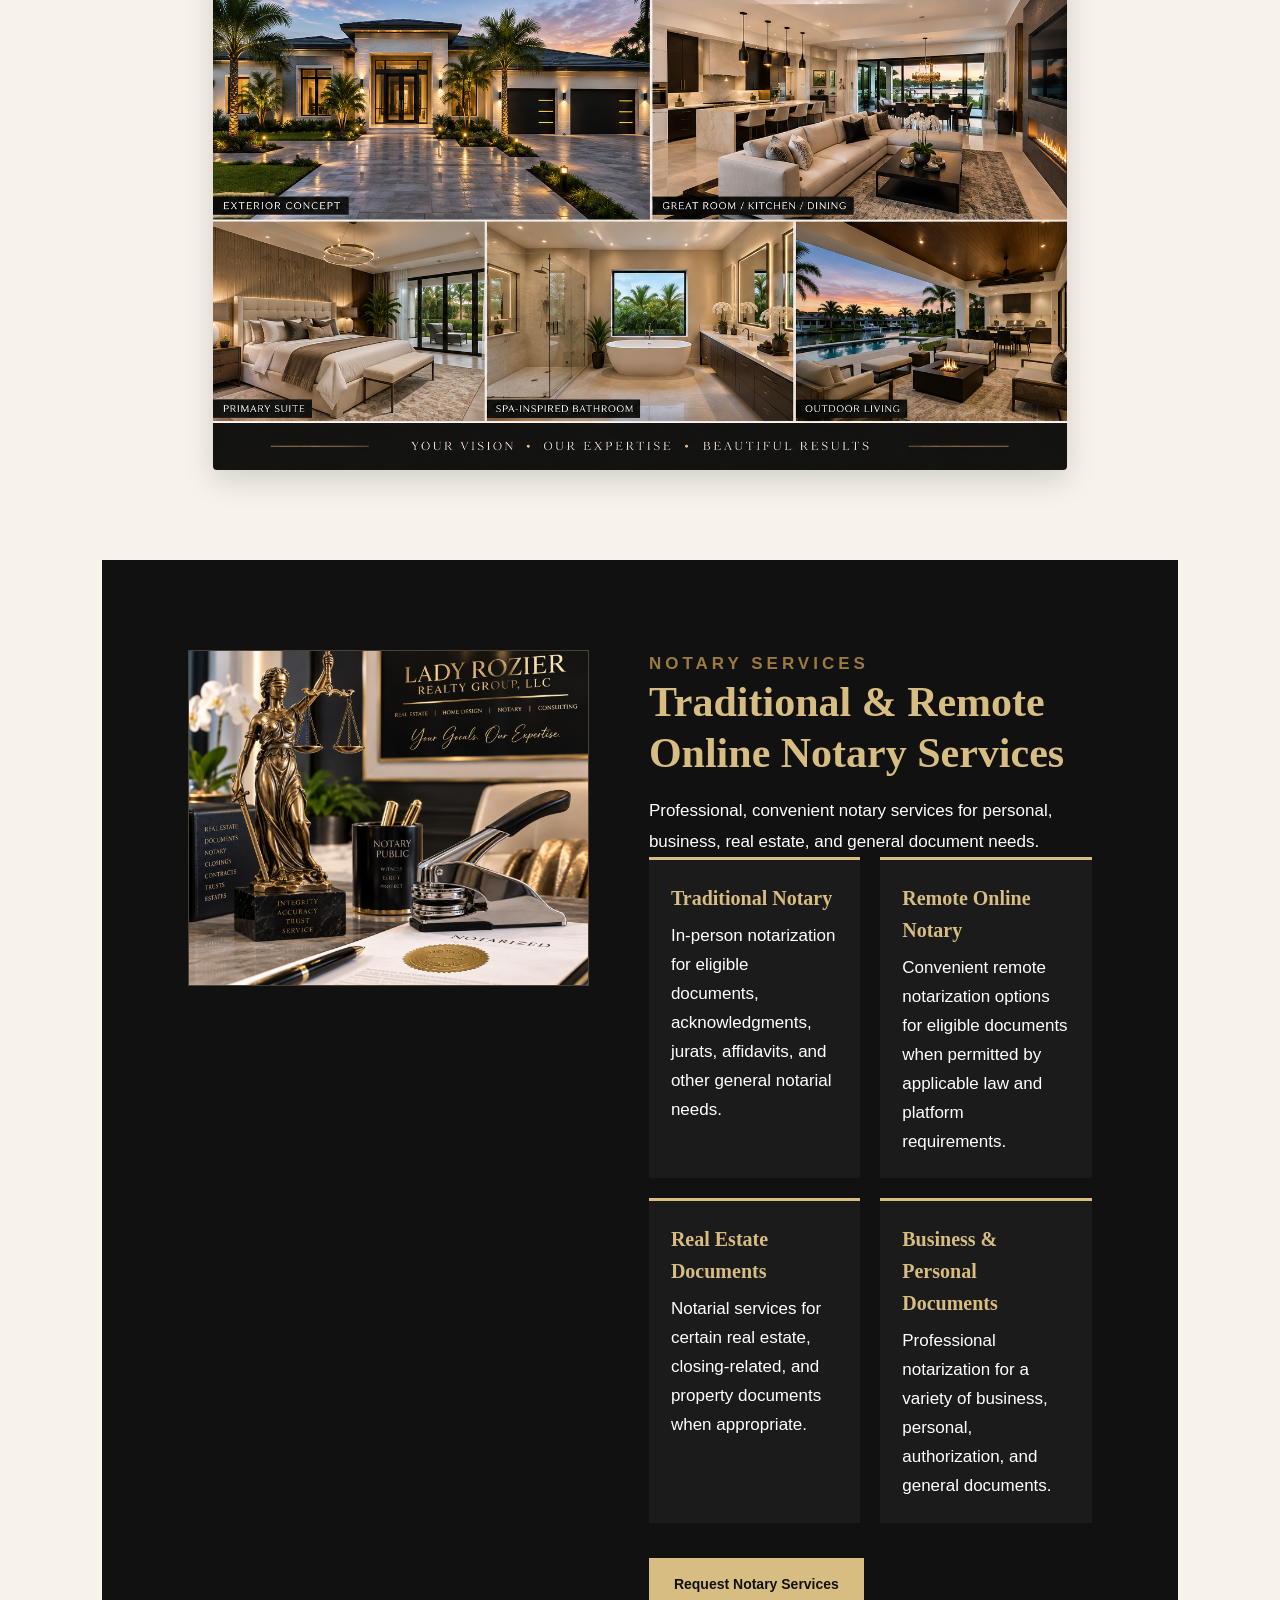
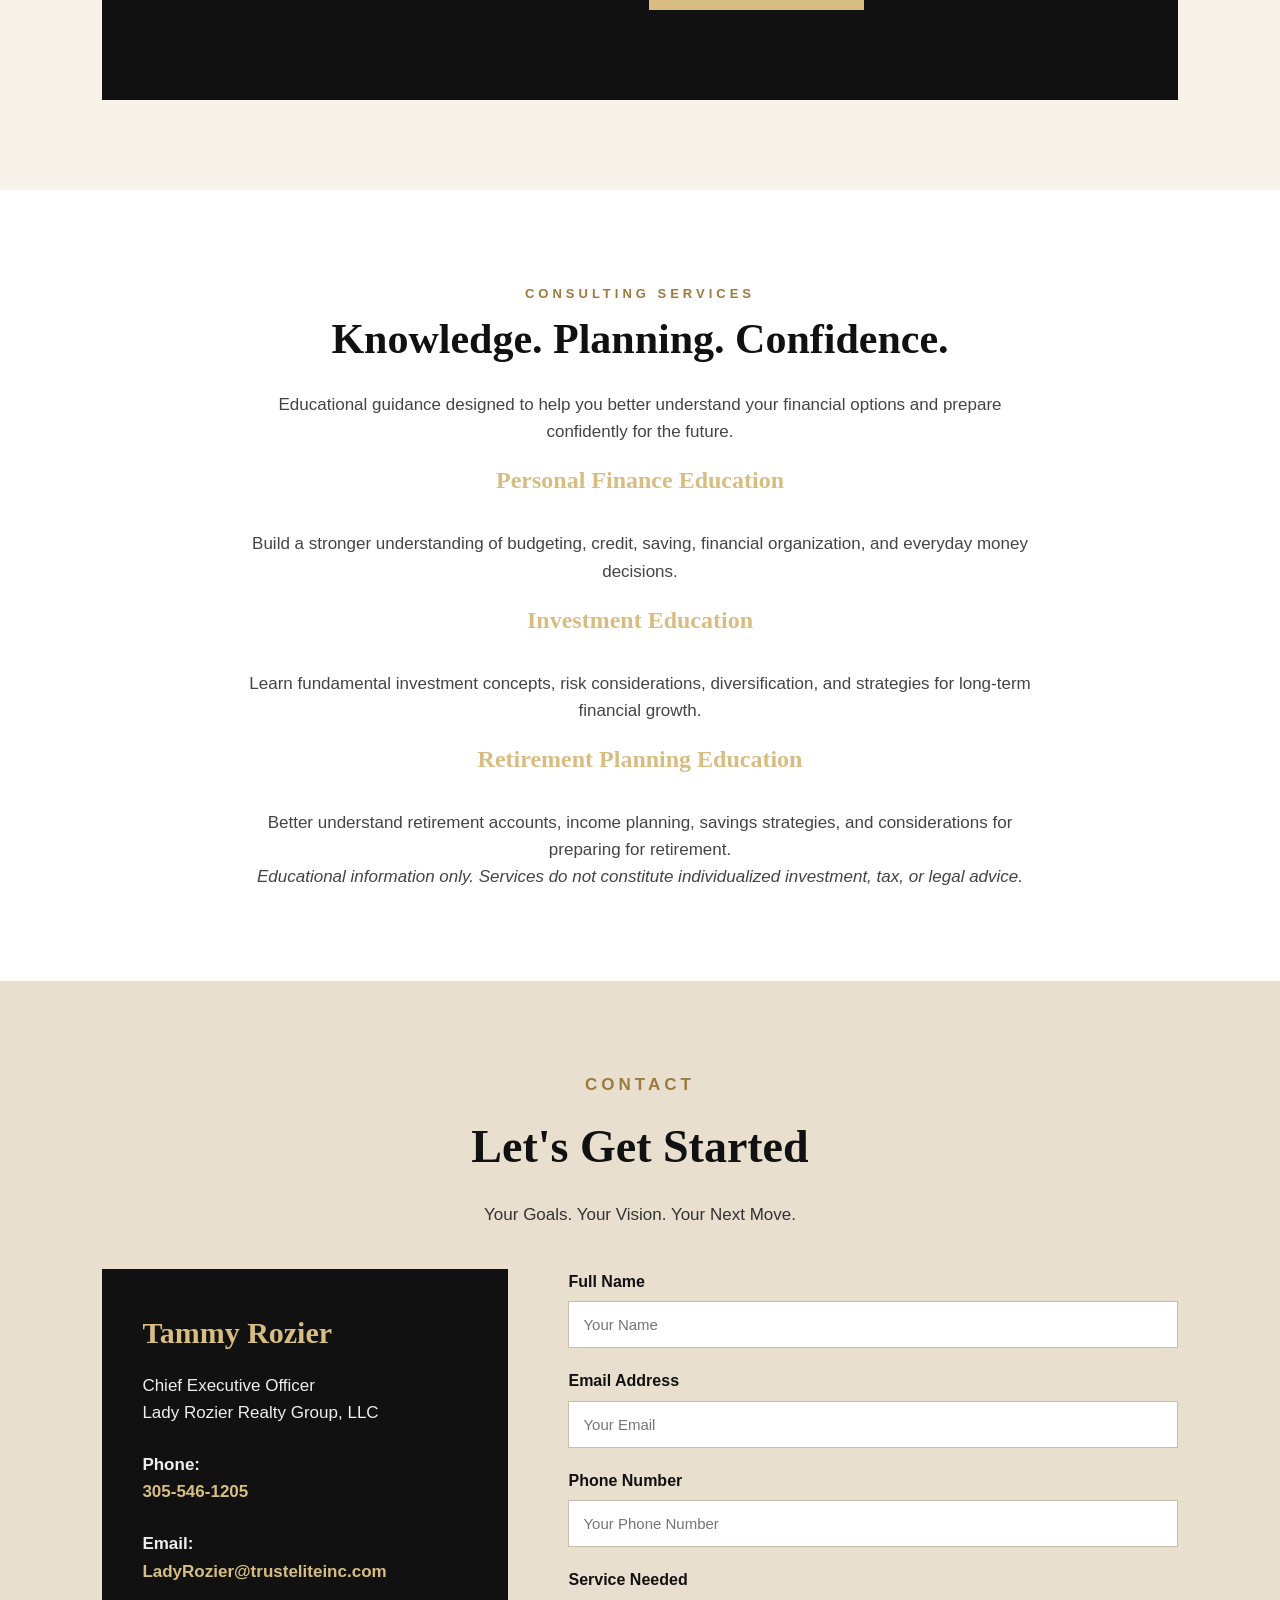
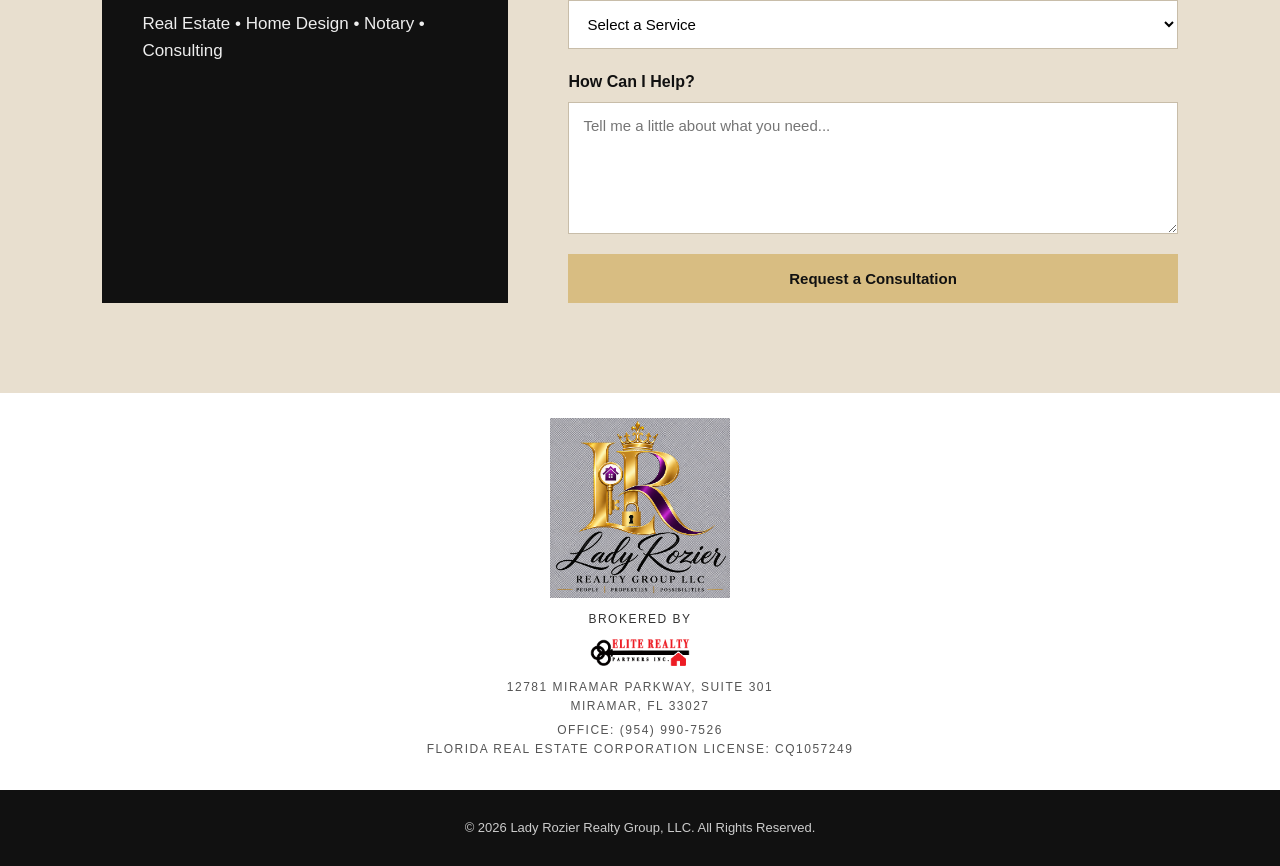
==== commit 6f41860e: "Add Elite Realty brokerage contact information" ====
--- a/index.html
+++ b/index.html
@@ -525,8 +525,16 @@
     <img src="images/elite-realty-logo.png"
          alt="Elite Realty Partners Inc."
          class="elite-realty-logo">
+
+
+<div class="brokerage-contact">
+    <p>12781 Miramar Parkway, Suite 301<br>
+    Miramar, FL 33027</p>
+
+    <p>Office: (954) 990-7526<br>
+    Florida Real Estate Corporation License: CQ1057249</p>
 </div>
-
+</div>
     <footer>
 
         <p>
--- a/style.css
+++ b/style.css
@@ -1618,4 +1618,45 @@
     height: auto;
     display: block;
     margin: 0 auto;
+}/* FIX LOGO SIZES */
+
+.brokerage-branding {
+    text-align: center;
+    padding: 25px 15px;
+    background: #ffffff;
+}
+
+.lady-rozier-logo {
+    width: 180px !important;
+    max-width: 180px !important;
+    height: auto !important;
+    display: block;
+    margin: 0 auto 12px;
+}
+
+.brokerage-branding p {
+    margin: 6px 0 10px;
+    font-size: 12px;
+    letter-spacing: 1.5px;
+    text-transform: uppercase;
+    color: #333;
+}
+
+.elite-realty-logo {
+    width: 100px !important;
+    max-width: 100px !important;
+    height: auto !important;
+    display: block;
+    margin: 0 auto;
+}
+.brokerage-contact {
+    margin-top: 12px;
+    text-align: center;
+}
+
+.brokerage-contact p {
+    margin: 5px 0;
+    font-size: 12px;
+    line-height: 1.6;
+    color: #555;
 }
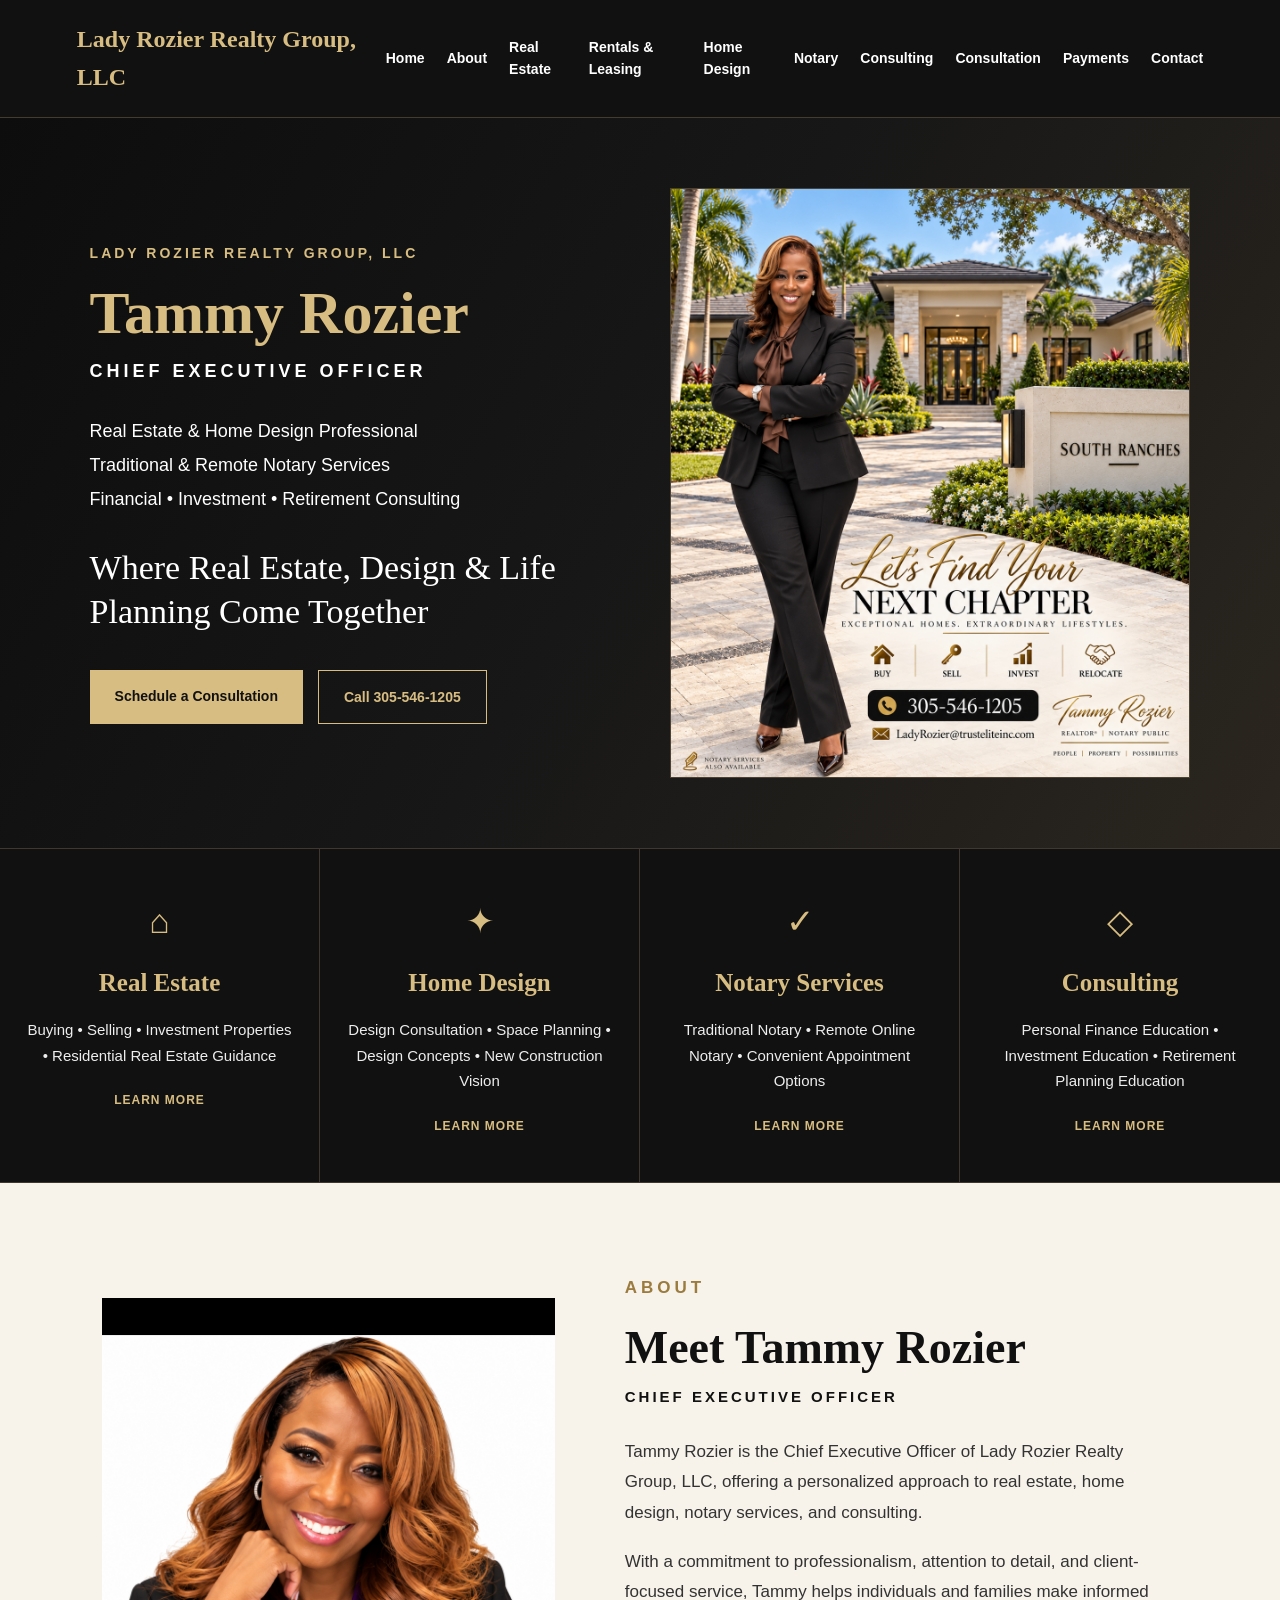
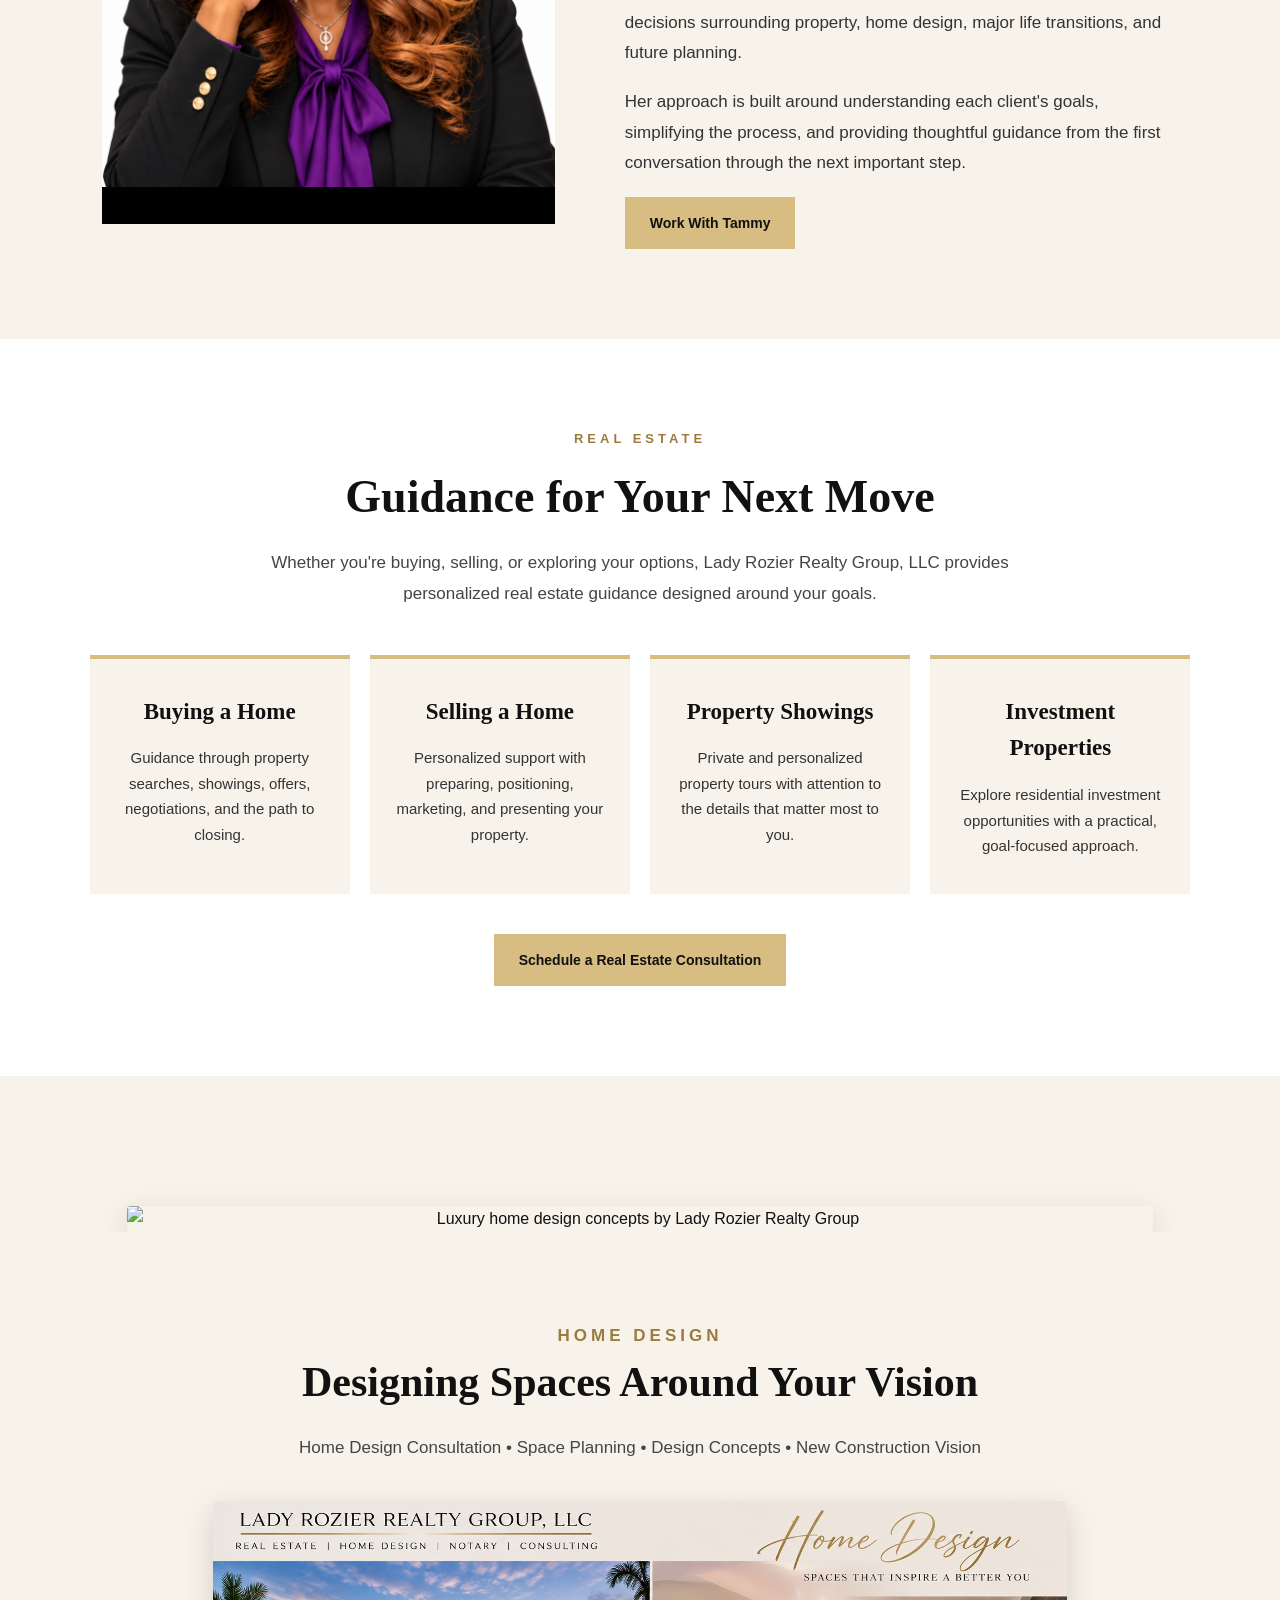
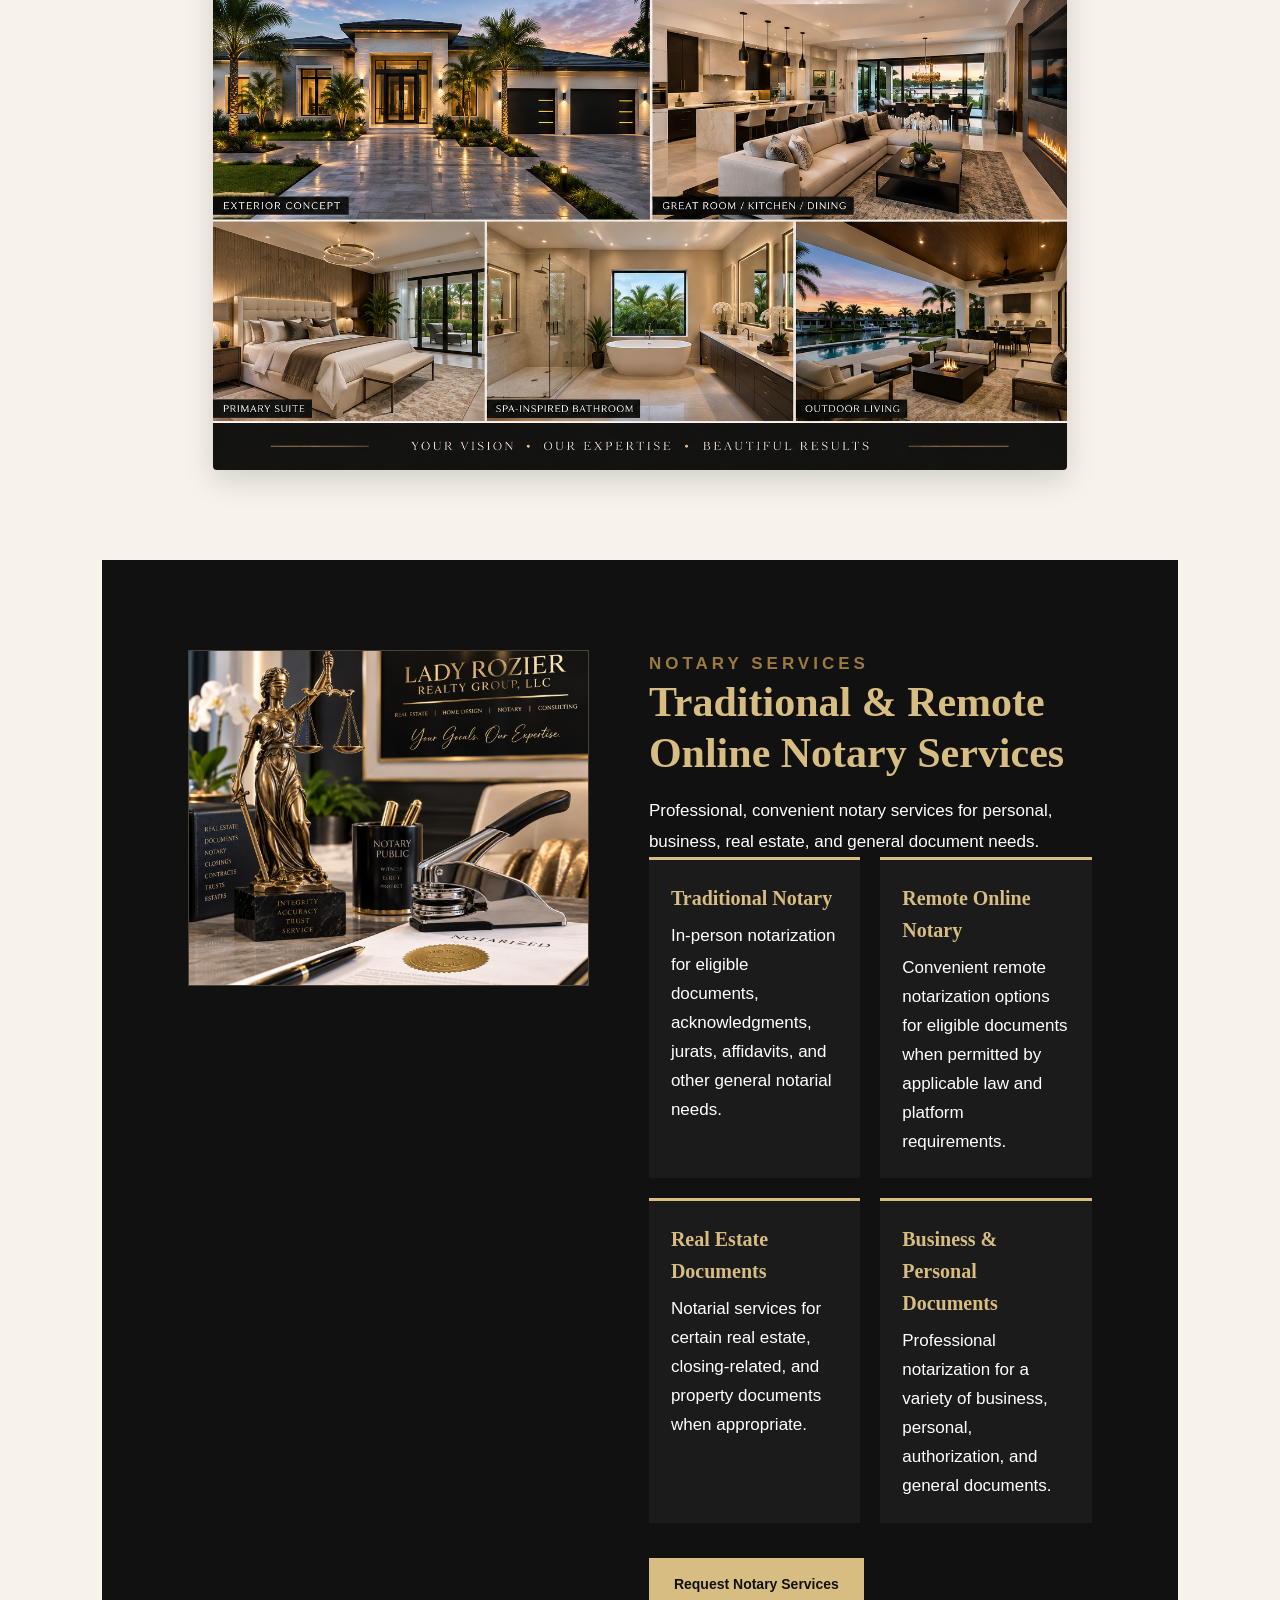
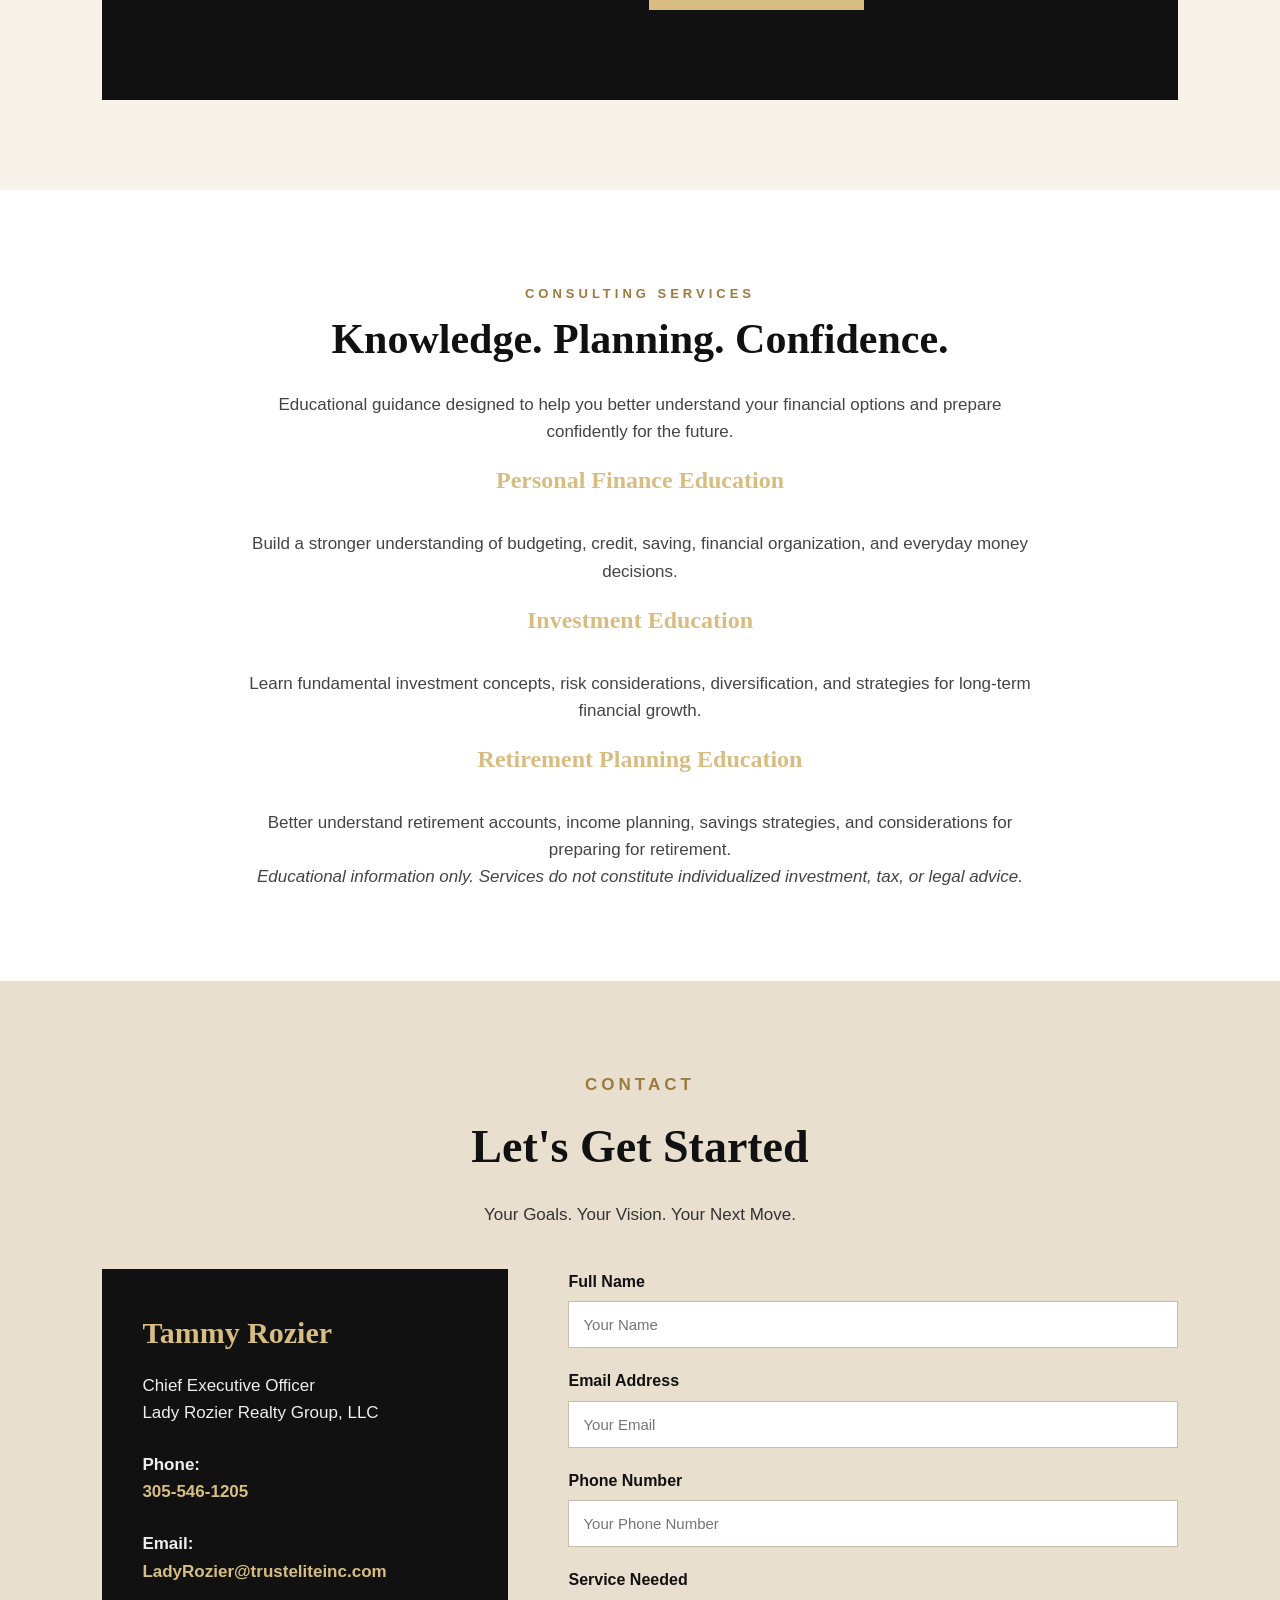
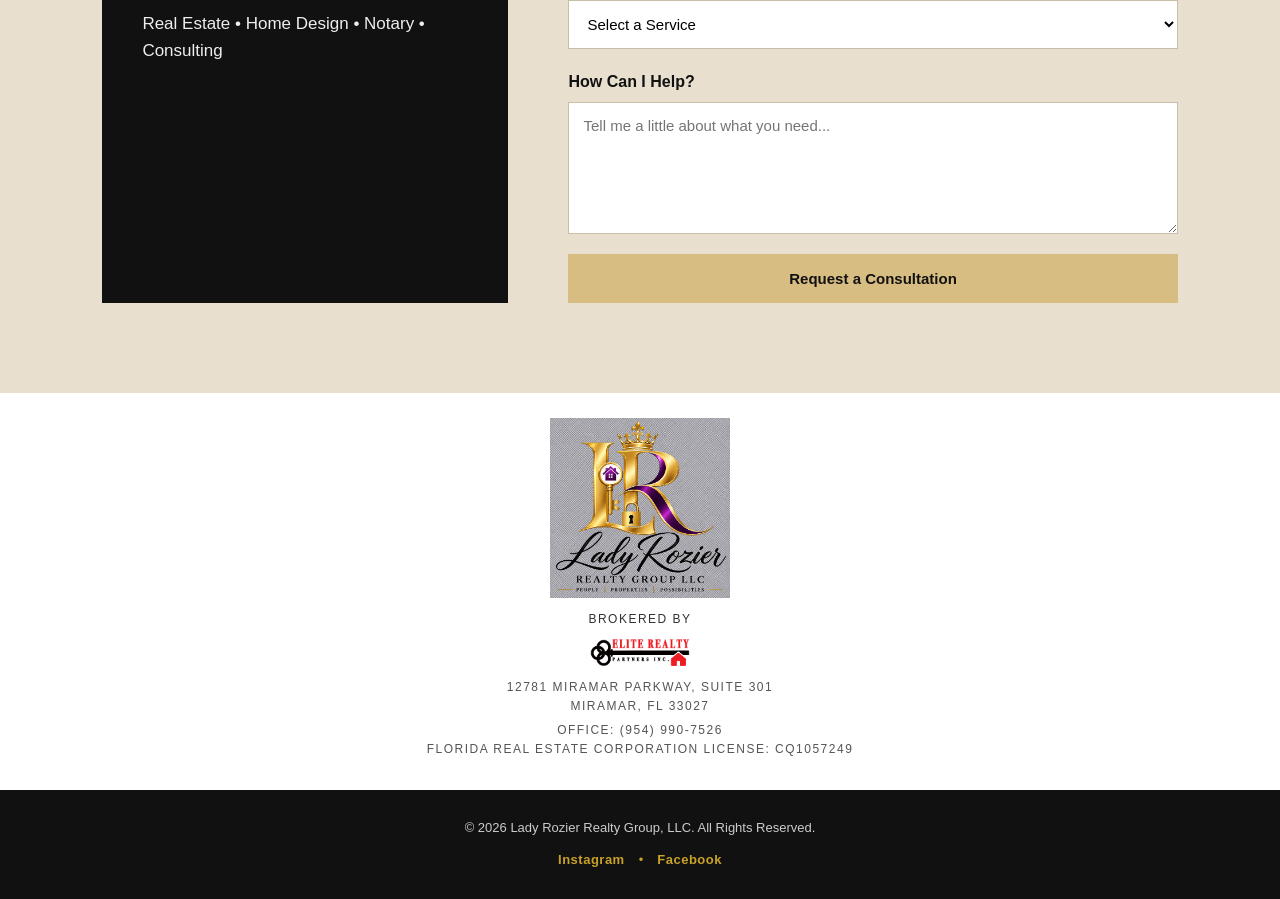
==== commit 4c8f1f10: "Add Instagram and Facebook links" ====
--- a/index.html
+++ b/index.html
@@ -528,11 +528,16 @@
 
 
 <div class="brokerage-contact">
-    <p>12781 Miramar Parkway, Suite 301<br>
-    Miramar, FL 33027</p>
-
-    <p>Office: (954) 990-7526<br>
-    Florida Real Estate Corporation License: CQ1057249</p>
+    <p>
+        12781 Miramar Parkway, Suite 301<br>
+        Miramar, FL 33027
+    </p>
+
+    <p>
+        Office: (954) 990-7526<br>
+        Florida Real Estate Corporation License: CQ1057249
+    </p>
+
 </div>
 </div>
     <footer>
@@ -541,6 +546,23 @@
             © 2026 Lady Rozier Realty Group, LLC.
             All Rights Reserved.
         </p>
+        <div class="social-links">
+    <a href="https://www.instagram.com/ladyrozierrealtygroup/"
+       target="_blank"
+       rel="noopener noreferrer"
+       aria-label="Lady Rozier Realty Group on Instagram">
+        Instagram
+    </a>
+
+    <span>•</span>
+
+    <a href="https://www.facebook.com/share/1EmaV2GB8T/"
+       target="_blank"
+       rel="noopener noreferrer"
+       aria-label="Lady Rozier Realty Group on Facebook">
+        Facebook
+    </a>
+</div>
 
     </footer>
 
--- a/style.css
+++ b/style.css
@@ -1659,4 +1659,50 @@
     font-size: 12px;
     line-height: 1.6;
     color: #555;
+}/* STANDALONE PAGE BRANDING */
+
+.standalone-page-logo {
+    text-align: center;
+    padding: 30px 0 15px;
+}
+
+.standalone-page-logo img {
+    width: 130px;
+    max-width: 130px;
+    height: auto;
+    display: block;
+    margin: 0 auto;
+}
+
+.standalone-page-logo::after {
+    content: "";
+    display: block;
+    width: 55px;
+    height: 2px;
+    background: #c9a227;
+    margin: 15px auto 0;
+}/* SOCIAL MEDIA LINKS */
+
+.social-links {
+    display: flex;
+    justify-content: center;
+    align-items: center;
+    gap: 14px;
+    margin-top: 12px;
+}
+
+.social-links a {
+    color: #c9a227;
+    text-decoration: none;
+    font-weight: 600;
+    letter-spacing: 0.5px;
+    transition: 0.3s ease;
+}
+
+.social-links a:hover {
+    color: #ffffff;
+}
+
+.social-links span {
+    color: #c9a227;
 }
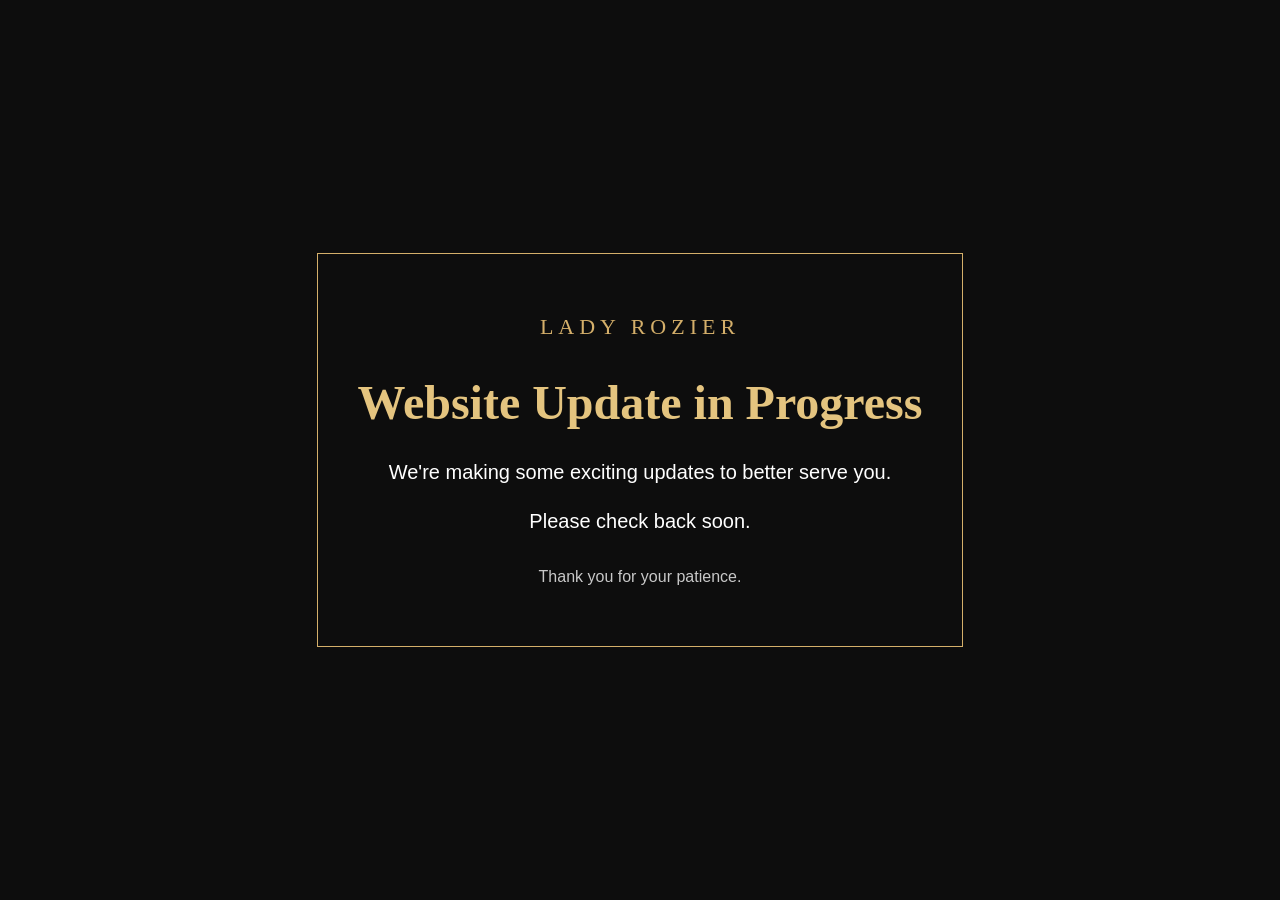
==== commit 2ae30c8d: "Temporarily pause website" ====
--- a/index.html
+++ b/index.html
@@ -1,571 +1,91 @@
 <!DOCTYPE html>
 <html lang="en">
-
 <head>
     <meta charset="UTF-8">
     <meta name="viewport" content="width=device-width, initial-scale=1.0">
+    <title>Website Update in Progress</title>
 
-    <title>Lady Rozier Realty Group, LLC</title>
+    <style>
+        * {
+            box-sizing: border-box;
+            margin: 0;
+            padding: 0;
+        }
 
-    <link rel="stylesheet" href="style.css">
+        body {
+            min-height: 100vh;
+            background: #0d0d0d;
+            color: #ffffff;
+            display: flex;
+            align-items: center;
+            justify-content: center;
+            text-align: center;
+            font-family: Arial, sans-serif;
+            padding: 30px;
+        }
+
+        .update-box {
+            max-width: 750px;
+            padding: 60px 40px;
+            border: 1px solid #d4af6a;
+        }
+
+        .brand {
+            color: #d4af6a;
+            font-family: Georgia, serif;
+            font-size: 22px;
+            letter-spacing: 5px;
+            margin-bottom: 35px;
+        }
+
+        h1 {
+            color: #e4c47f;
+            font-family: Georgia, serif;
+            font-size: 48px;
+            margin-bottom: 25px;
+        }
+
+        p {
+            font-size: 20px;
+            line-height: 1.7;
+            margin-bottom: 15px;
+        }
+
+        .small {
+            color: #c8c8c8;
+            font-size: 16px;
+            margin-top: 30px;
+        }
+
+        @media (max-width: 600px) {
+            h1 {
+                font-size: 34px;
+            }
+
+            .update-box {
+                padding: 45px 25px;
+            }
+        }
+    </style>
 </head>
 
 <body>
+    <main class="update-box">
+        <div class="brand">LADY ROZIER</div>
 
-    <header>
-
-        <h1>Lady Rozier Realty Group, LLC</h1>
-
-        <nav>
-            <a href="#home">Home</a>
-            <a href="#about">About</a>
-            <a href="#real-estate">Real Estate</a>
-            <a href="rentals.html">Rentals & Leasing</a>
-            <a href="#design">Home Design</a>
-            <a href="#notary">Notary</a>
-            <a href="#consulting">Consulting</a>
-            <a href="consultation.html">Consultation</a>
-            <a href="payments.html">Payments</a>
-            <a href="#contact">Contact</a>
-        </nav>
-
-    </header>
-
-
-    <main>
-
-        <!-- HOME -->
-
-        <section id="home">
-
-            <div class="hero-text">
-
-                <p class="company-name">
-                    Lady Rozier Realty Group, LLC
-                </p>
-
-                <h2>Tammy Rozier</h2>
-
-                <h3>Chief Executive Officer</h3>
-
-                <p class="hero-services">
-                    Real Estate & Home Design Professional
-                    <br>
-                    Traditional & Remote Notary Services
-                    <br>
-                    Financial • Investment • Retirement Consulting
-                </p>
-
-                <h4>
-                    Where Real Estate, Design & Life Planning Come Together
-                </h4>
-
-                <div class="hero-buttons">
-
-                    <a href="#contact" class="btn gold-btn">
-                        Schedule a Consultation
-                    </a>
-
-                    <a href="tel:3055461205" class="btn outline-btn">
-                        Call 305-546-1205
-                    </a>
-
-                </div>
-
-            </div>
-
-
-            <div class="hero-image">
-
-                <img
-                    src="images/tammy-hero.png"
-                    alt="Tammy Rozier, Chief Executive Officer"
-                >
-
-            </div>
-
-        </section>
-
-
-        <!-- SERVICE CARDS -->
-
-        <section class="services">
-
-            <div class="service-card">
-                <div class="service-icon">⌂</div>
-                <h2>Real Estate</h2>
-                <p>
-                    Buying • Selling • Investment Properties •
-                    Residential Real Estate Guidance
-                </p>
-                <a href="#real-estate">Learn More</a>
-            </div>
-
-            <div class="service-card">
-                <div class="service-icon">✦</div>
-                <h2>Home Design</h2>
-                <p>
-                    Design Consultation • Space Planning •
-                    Design Concepts • New Construction Vision
-                </p>
-                <a href="#design">Learn More</a>
-            </div>
-
-            <div class="service-card">
-                <div class="service-icon">✓</div>
-                <h2>Notary Services</h2>
-                <p>
-                    Traditional Notary • Remote Online Notary •
-                    Convenient Appointment Options
-                </p>
-                <a href="#notary">Learn More</a>
-            </div>
-
-            <div class="service-card">
-                <div class="service-icon">◇</div>
-                <h2>Consulting</h2>
-                <p>
-                    Personal Finance Education • Investment Education •
-                    Retirement Planning Education
-                </p>
-                <a href="#consulting">Learn More</a>
-            </div>
-
-        </section>
-
-
-        <!-- ABOUT -->
-
-        <section id="about" class="about-section">
-
-            <div class="about-image">
-
-                <img
-                    src="images/tammy-about.jpg"
-                    alt="Tammy Rozier"
-                >
-
-            </div>
-
-
-            <div class="about-text">
-
-                <p class="section-label">ABOUT</p>
-
-                <h2>Meet Tammy Rozier</h2>
-
-                <h3>Chief Executive Officer</h3>
-
-                <p>
-                    Tammy Rozier is the Chief Executive Officer of
-                    Lady Rozier Realty Group, LLC, offering a personalized
-                    approach to real estate, home design, notary services,
-                    and consulting.
-                </p>
-
-                <p>
-                    With a commitment to professionalism, attention to detail,
-                    and client-focused service, Tammy helps individuals and
-                    families make informed decisions surrounding property,
-                    home design, major life transitions, and future planning.
-                </p>
-
-                <p>
-                    Her approach is built around understanding each client's
-                    goals, simplifying the process, and providing thoughtful
-                    guidance from the first conversation through the next
-                    important step.
-                </p>
-
-                <a href="#contact" class="btn gold-btn">
-                    Work With Tammy
-                </a>
-
-            </div>
-
-        </section>
-
-
-        <!-- REAL ESTATE -->
-
-        <section id="real-estate" class="real-estate-section">
-
-            <p class="section-label">REAL ESTATE</p>
-
-            <h2>Guidance for Your Next Move</h2>
-
-            <p class="section-intro">
-                Whether you're buying, selling, or exploring your options,
-                Lady Rozier Realty Group, LLC provides personalized real
-                estate guidance designed around your goals.
-            </p>
-
-            <div class="real-estate-grid">
-
-                <div class="real-estate-card">
-                    <h3>Buying a Home</h3>
-                    <p>
-                        Guidance through property searches, showings,
-                        offers, negotiations, and the path to closing.
-                    </p>
-                </div>
-
-                <div class="real-estate-card">
-                    <h3>Selling a Home</h3>
-                    <p>
-                        Personalized support with preparing, positioning,
-                        marketing, and presenting your property.
-                    </p>
-                </div>
-
-                <div class="real-estate-card">
-                    <h3>Property Showings</h3>
-                    <p>
-                        Private and personalized property tours with
-                        attention to the details that matter most to you.
-                    </p>
-                </div>
-
-                <div class="real-estate-card">
-                    <h3>Investment Properties</h3>
-                    <p>
-                        Explore residential investment opportunities
-                        with a practical, goal-focused approach.
-                    </p>
-                </div>
-
-            </div>
-
-            <a href="#contact" class="btn gold-btn">
-                Schedule a Real Estate Consultation
-            </a>
-
-        </section>
-
-
-        <!-- HOME DESIGN -->
-
-        <section id="design">
-<div class="design-showcase">
-    <img
-        src="images/home-design-concepts.png"
-        alt="Luxury home design concepts by Lady Rozier Realty Group"
-    >
-</div>
-            <section id="design">
-
-    <p class="section-label">HOME DESIGN</p>
-
-    <h2>Designing Spaces Around Your Vision</h2>
-
-    <p>
-        Home Design Consultation • Space Planning •
-        Design Concepts • New Construction Vision
-    </p>
-
-    <div class="design-showcase">
-        <img
-            src="images/home-design-concept.png"
-            alt="Luxury home design concepts by Lady Rozier Realty Group"
-        >
-    </div>
-
-</section>
-
-
-        <!-- NOTARY -->
-
-        <section <section id="notary" class="notary-section">
-
-    <div class="notary-layout">
-
-        <div class="notary-image">
-            <img
-                src="images/notary-services.png"
-                alt="Lady Justice and professional notary services"
-            >
-        </div>
-
-        <div class="notary-content">
-
-            <p class="section-label">NOTARY SERVICES</p>
-
-            <h2>Traditional & Remote Online Notary Services</h2>
-
-            <p class="notary-intro">
-                Professional, convenient notary services for personal,
-                business, real estate, and general document needs.
-            </p>
-
-            <div class="notary-services-list">
-
-                <div>
-                    <h3>Traditional Notary</h3>
-                    <p>
-                        In-person notarization for eligible documents,
-                        acknowledgments, jurats, affidavits, and other
-                        general notarial needs.
-                    </p>
-                </div>
-
-                <div>
-                    <h3>Remote Online Notary</h3>
-                    <p>
-                        Convenient remote notarization options for eligible
-                        documents when permitted by applicable law and
-                        platform requirements.
-                    </p>
-                </div>
-
-                <div>
-                    <h3>Real Estate Documents</h3>
-                    <p>
-                        Notarial services for certain real estate,
-                        closing-related, and property documents when
-                        appropriate.
-                    </p>
-                </div>
-
-                <div>
-                    <h3>Business & Personal Documents</h3>
-                    <p>
-                        Professional notarization for a variety of business,
-                        personal, authorization, and general documents.
-                    </p>
-                </div>
-
-            </div>
-
-            <a href="#contact" class="btn gold-btn">
-                Request Notary Services
-            </a>
-
-        </div>
-
-    </div>
-
-</section>             </section>
-
-
-        <!-- CONSULTING -->
-
-        <section id="consulting" class="consulting-section">
-
-    <div class="consulting-header">
-        <span class="section-label">CONSULTING SERVICES</span>
-        <h2>Knowledge. Planning. Confidence.</h2>
-        <p>
-            Educational guidance designed to help you better understand
-            your financial options and prepare confidently for the future.
-        </p>
-    </div>
-
-    <div class="consulting-services">
-
-        <div class="consulting-card">
-            <h3>Personal Finance Education</h3>
-            <p>
-                Build a stronger understanding of budgeting, credit,
-                saving, financial organization, and everyday money decisions.
-            </p>
-        </div>
-
-        <div class="consulting-card">
-            <h3>Investment Education</h3>
-            <p>
-                Learn fundamental investment concepts, risk considerations,
-                diversification, and strategies for long-term financial growth.
-            </p>
-        </div>
-
-        <div class="consulting-card">
-            <h3>Retirement Planning Education</h3>
-            <p>
-                Better understand retirement accounts, income planning,
-                savings strategies, and considerations for preparing
-                for retirement.
-            </p>
-        </div>
-
-    </div>
-
-    <p class="consulting-disclaimer">
-        Educational information only. Services do not constitute individualized
-        investment, tax, or legal advice.
-    </p>
-
-</section>
-
-
-        <!-- CONTACT -->
-
-        <section id="contact">
-
-    <p class="section-label">CONTACT</p>
-
-    <h2>Let's Get Started</h2>
-
-    <p class="contact-intro">
-        Your Goals. Your Vision. Your Next Move.
-    </p>
-
-    <div class="contact-layout">
-
-        <div class="contact-info">
-
-            <h3>Tammy Rozier</h3>
-
-            <p>
-                Chief Executive Officer<br>
-                Lady Rozier Realty Group, LLC
-            </p>
-
-            <p>
-                <strong>Phone:</strong><br>
-                <a href="tel:3055461205">305-546-1205</a>
-            </p>
-
-            <p>
-                <strong>Email:</strong><br>
-                <a href="mailto:LadyRozier@trusteliteinc.com">
-                    LadyRozier@trusteliteinc.com
-                </a>
-            </p>
-
-            <p>
-                Real Estate • Home Design • Notary • Consulting
-            </p>
-
-        </div>
-
-
-        <form
-    class="contact-form"
-    action="https://formspree.io/f/mrpgrjka"
-    method="POST"
->
-
-    <input
-        type="hidden"
-        name="_subject"
-        value="New Lady Rozier Realty Group Consultation Request"
-    >
-
-
-            <label for="name">Full Name</label>
-            <input
-                type="text"
-                id="name"
-                name="name"
-                placeholder="Your Name"
-                required
-            >
-
-            <label for="email">Email Address</label>
-            <input
-                type="email"
-                id="email"
-                name="email"
-                placeholder="Your Email"
-                required
-            >
-
-            <label for="phone">Phone Number</label>
-            <input
-                type="tel"
-                id="phone"
-                name="phone"
-                placeholder="Your Phone Number"
-            >
-
-            <label for="service">Service Needed</label>
-
-            <select id="service" name="service">
-
-                <option value="">Select a Service</option>
-                <option>Real Estate</option>
-                <option>Home Design</option>
-                <option>Traditional Notary</option>
-                <option>Remote Online Notary</option>
-                <option>Financial Education Consulting</option>
-                <option>Investment Education Consulting</option>
-                <option>Retirement Planning Education</option>
-
-            </select>
-
-
-            <label for="message">How Can I Help?</label>
-
-            <textarea
-                id="message"
-                name="message"
-                rows="6"
-                placeholder="Tell me a little about what you need..."
-            ></textarea>
-
-
-            <button type="submit" class="contact-button">
-                Request a Consultation
-            </button>
-
-        </form>
-
-    </div>
-</section>
-
-
-    </main>
-<div class="brokerage-branding">
-    <img src="images/lady-rozier-logo.png"
-         alt="Lady Rozier Realty Group LLC"
-         class="lady-rozier-logo">
-
-    <p>Brokered by</p>
-
-    <img src="images/elite-realty-logo.png"
-         alt="Elite Realty Partners Inc."
-         class="elite-realty-logo">
-
-
-<div class="brokerage-contact">
-    <p>
-        12781 Miramar Parkway, Suite 301<br>
-        Miramar, FL 33027
-    </p>
-
-    <p>
-        Office: (954) 990-7526<br>
-        Florida Real Estate Corporation License: CQ1057249
-    </p>
-
-</div>
-</div>
-    <footer>
+        <h1>Website Update in Progress</h1>
 
         <p>
-            © 2026 Lady Rozier Realty Group, LLC.
-            All Rights Reserved.
+            We're making some exciting updates to better serve you.
         </p>
-        <div class="social-links">
-    <a href="https://www.instagram.com/ladyrozierrealtygroup/"
-       target="_blank"
-       rel="noopener noreferrer"
-       aria-label="Lady Rozier Realty Group on Instagram">
-        Instagram
-    </a>
 
-    <span>•</span>
+        <p>
+            Please check back soon.
+        </p>
 
-    <a href="https://www.facebook.com/share/1EmaV2GB8T/"
-       target="_blank"
-       rel="noopener noreferrer"
-       aria-label="Lady Rozier Realty Group on Facebook">
-        Facebook
-    </a>
-</div>
-
-    </footer>
-
+        <div class="small">
+            Thank you for your patience.
+        </div>
+    </main>
 </body>
-
 </html>
